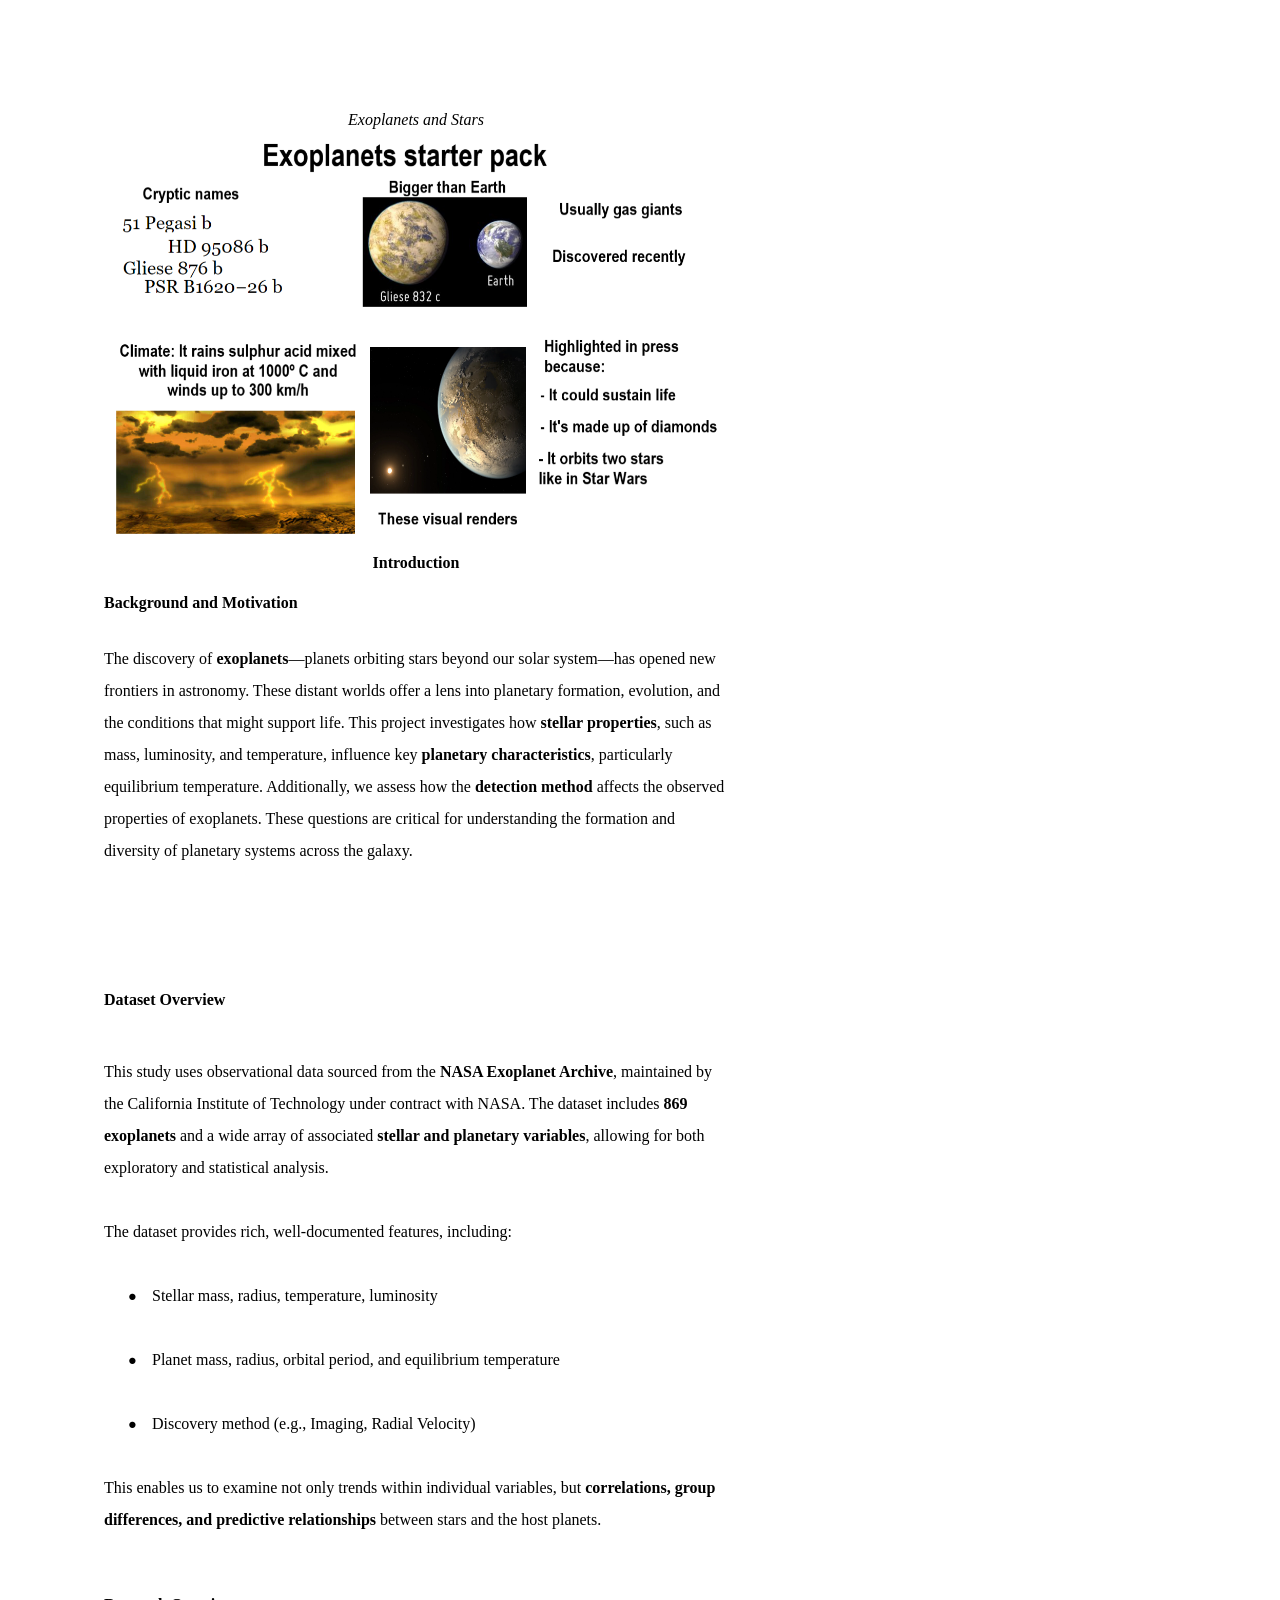
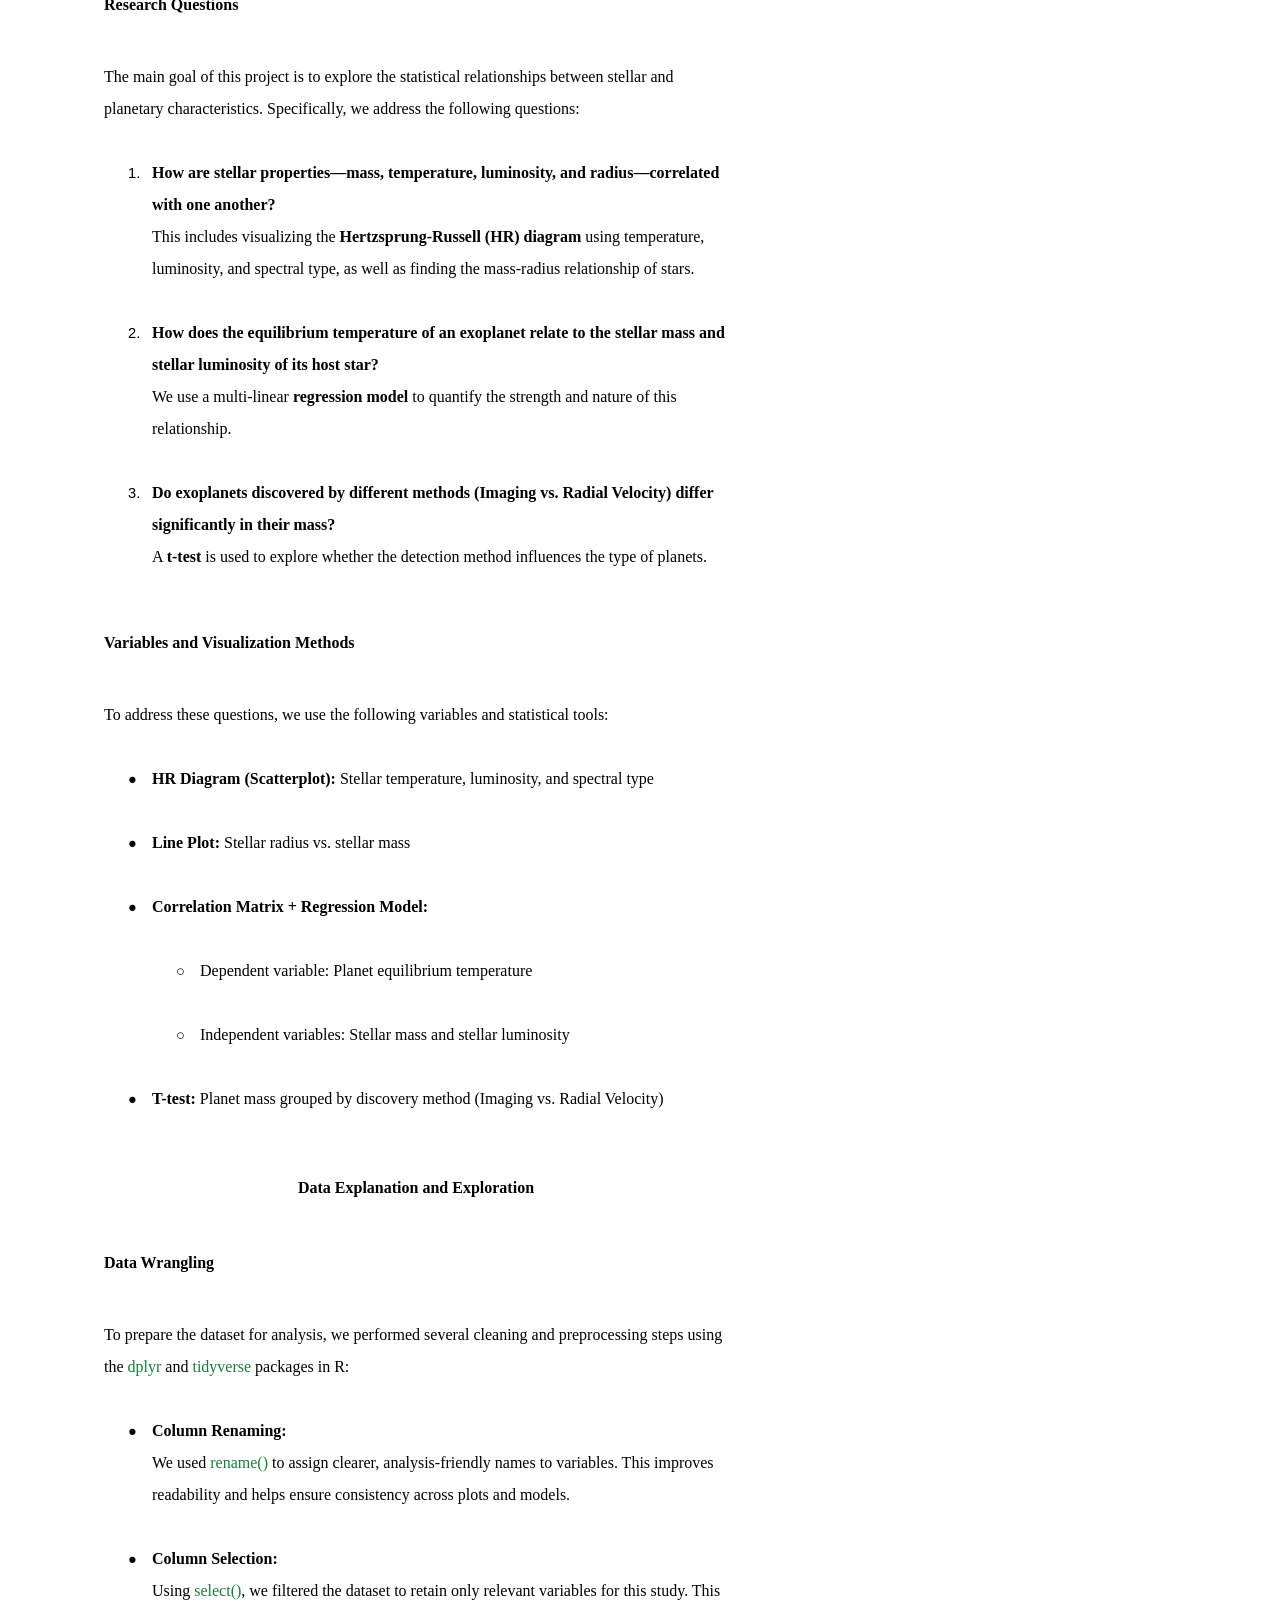
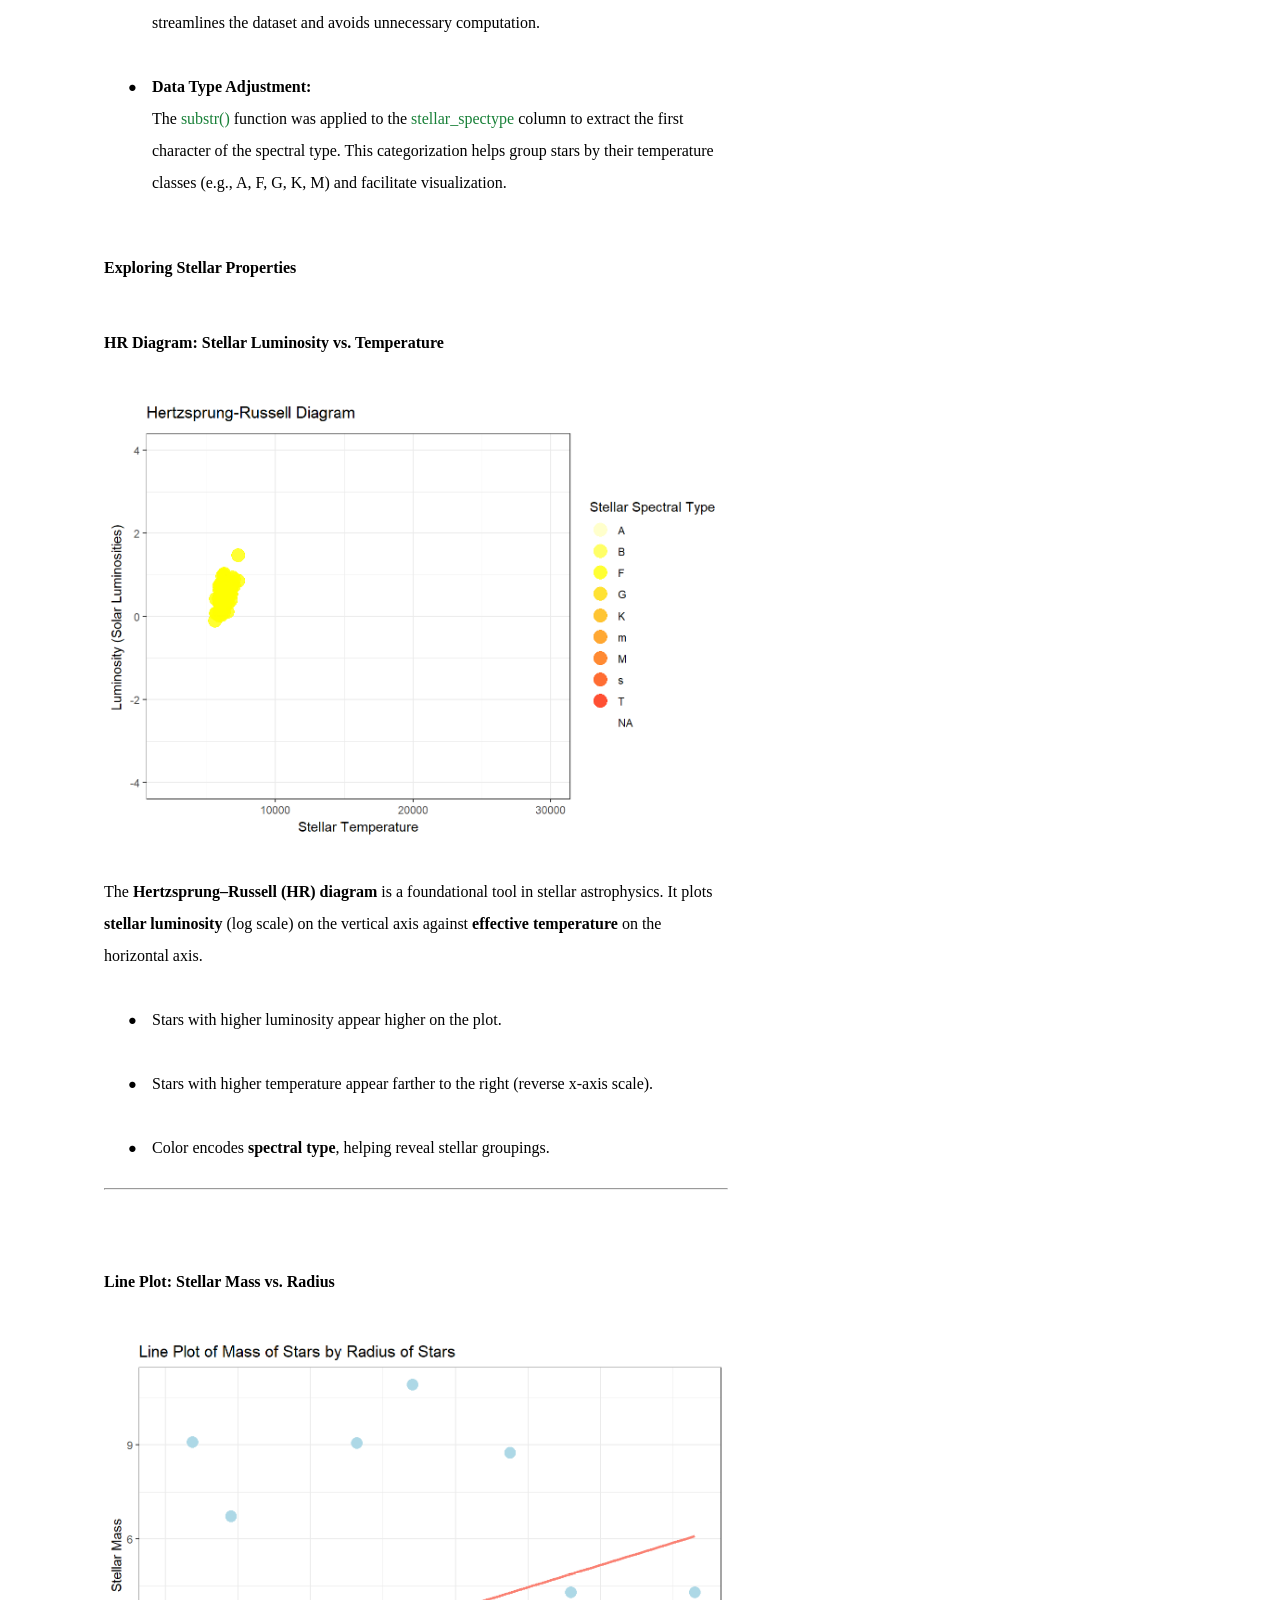
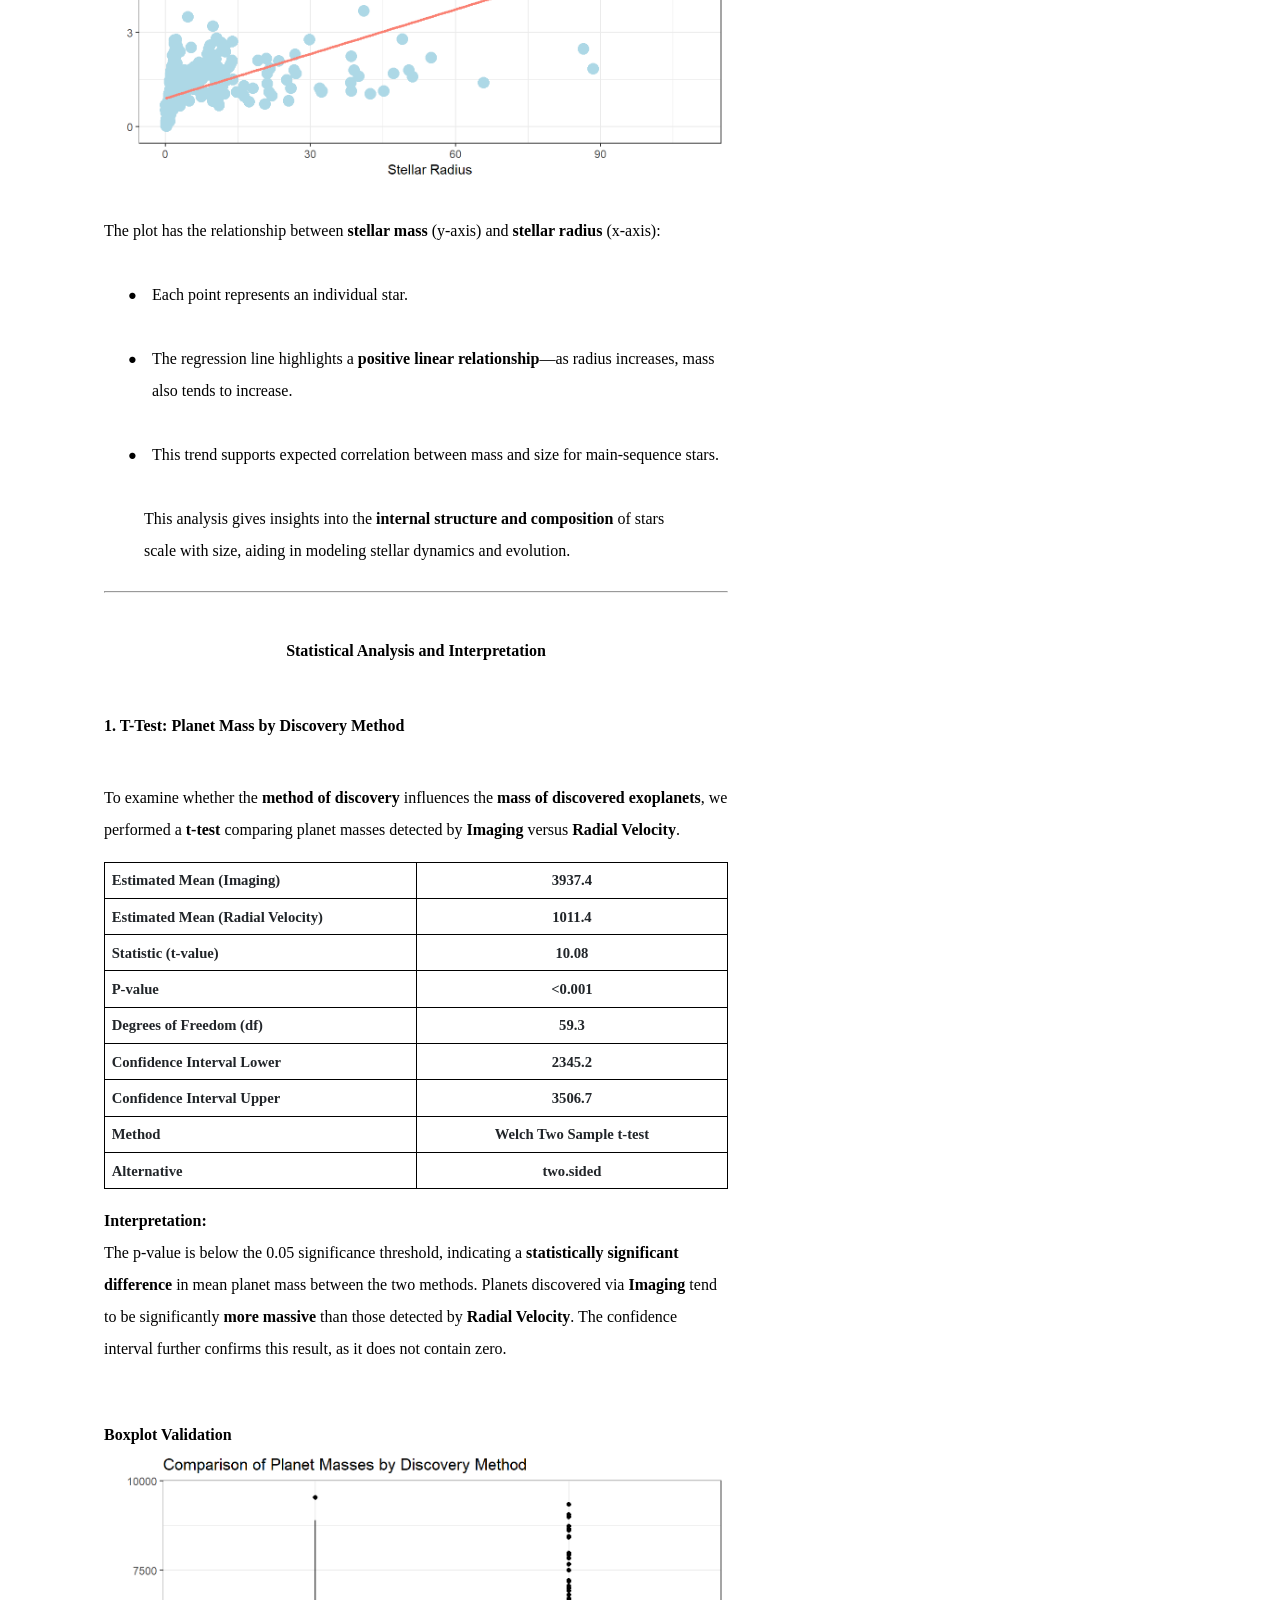
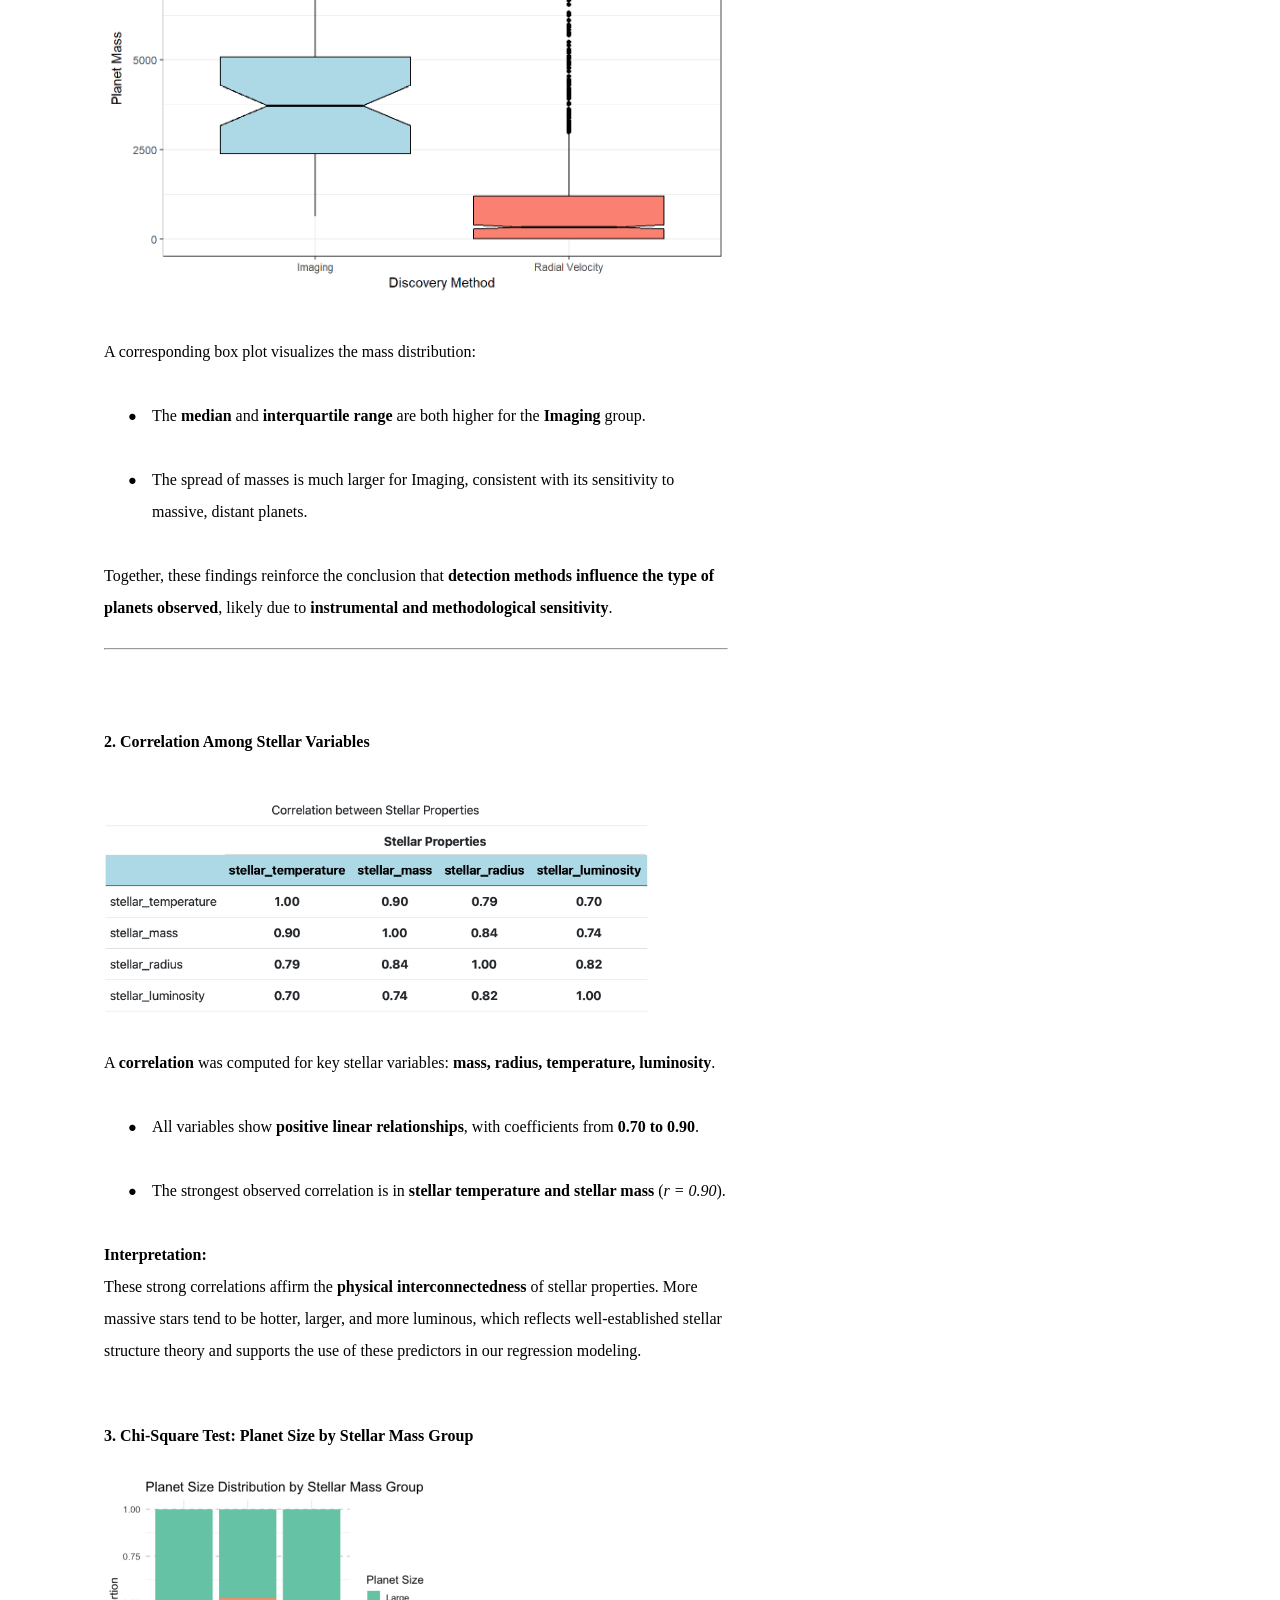
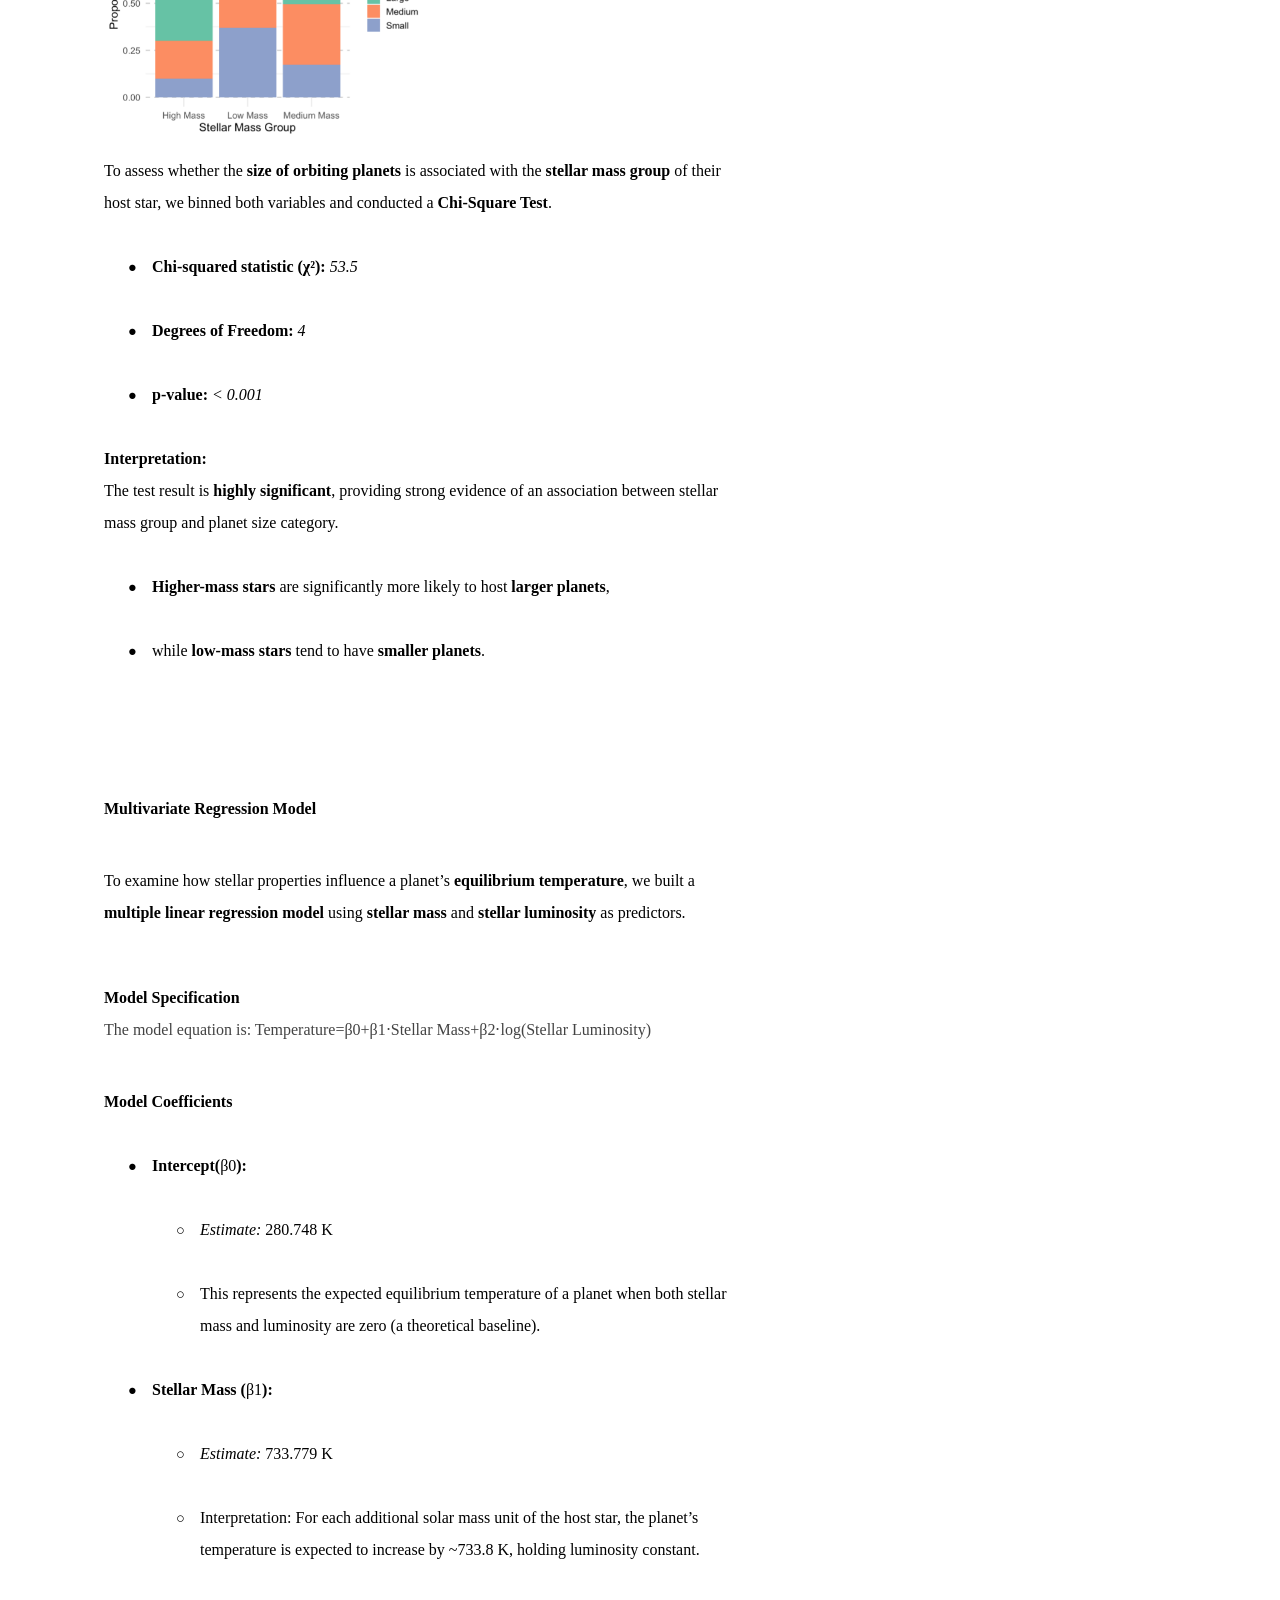
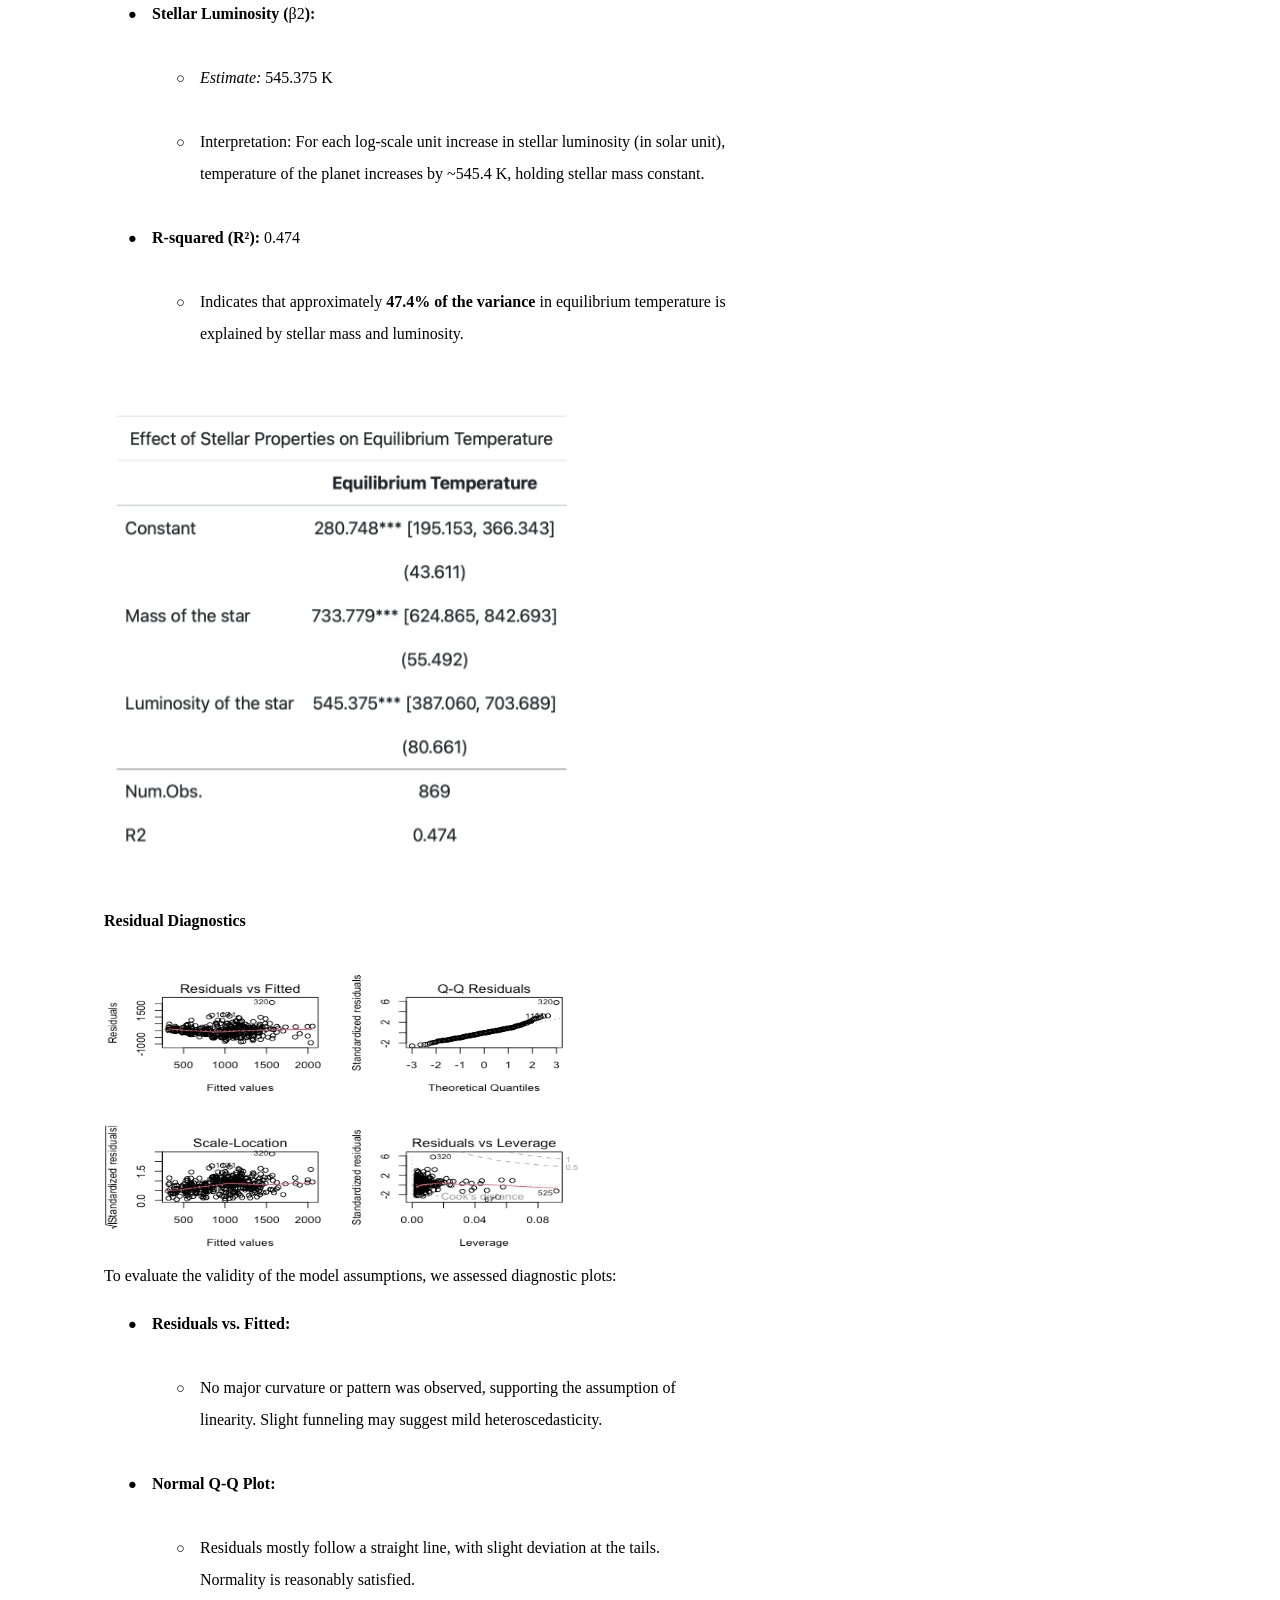
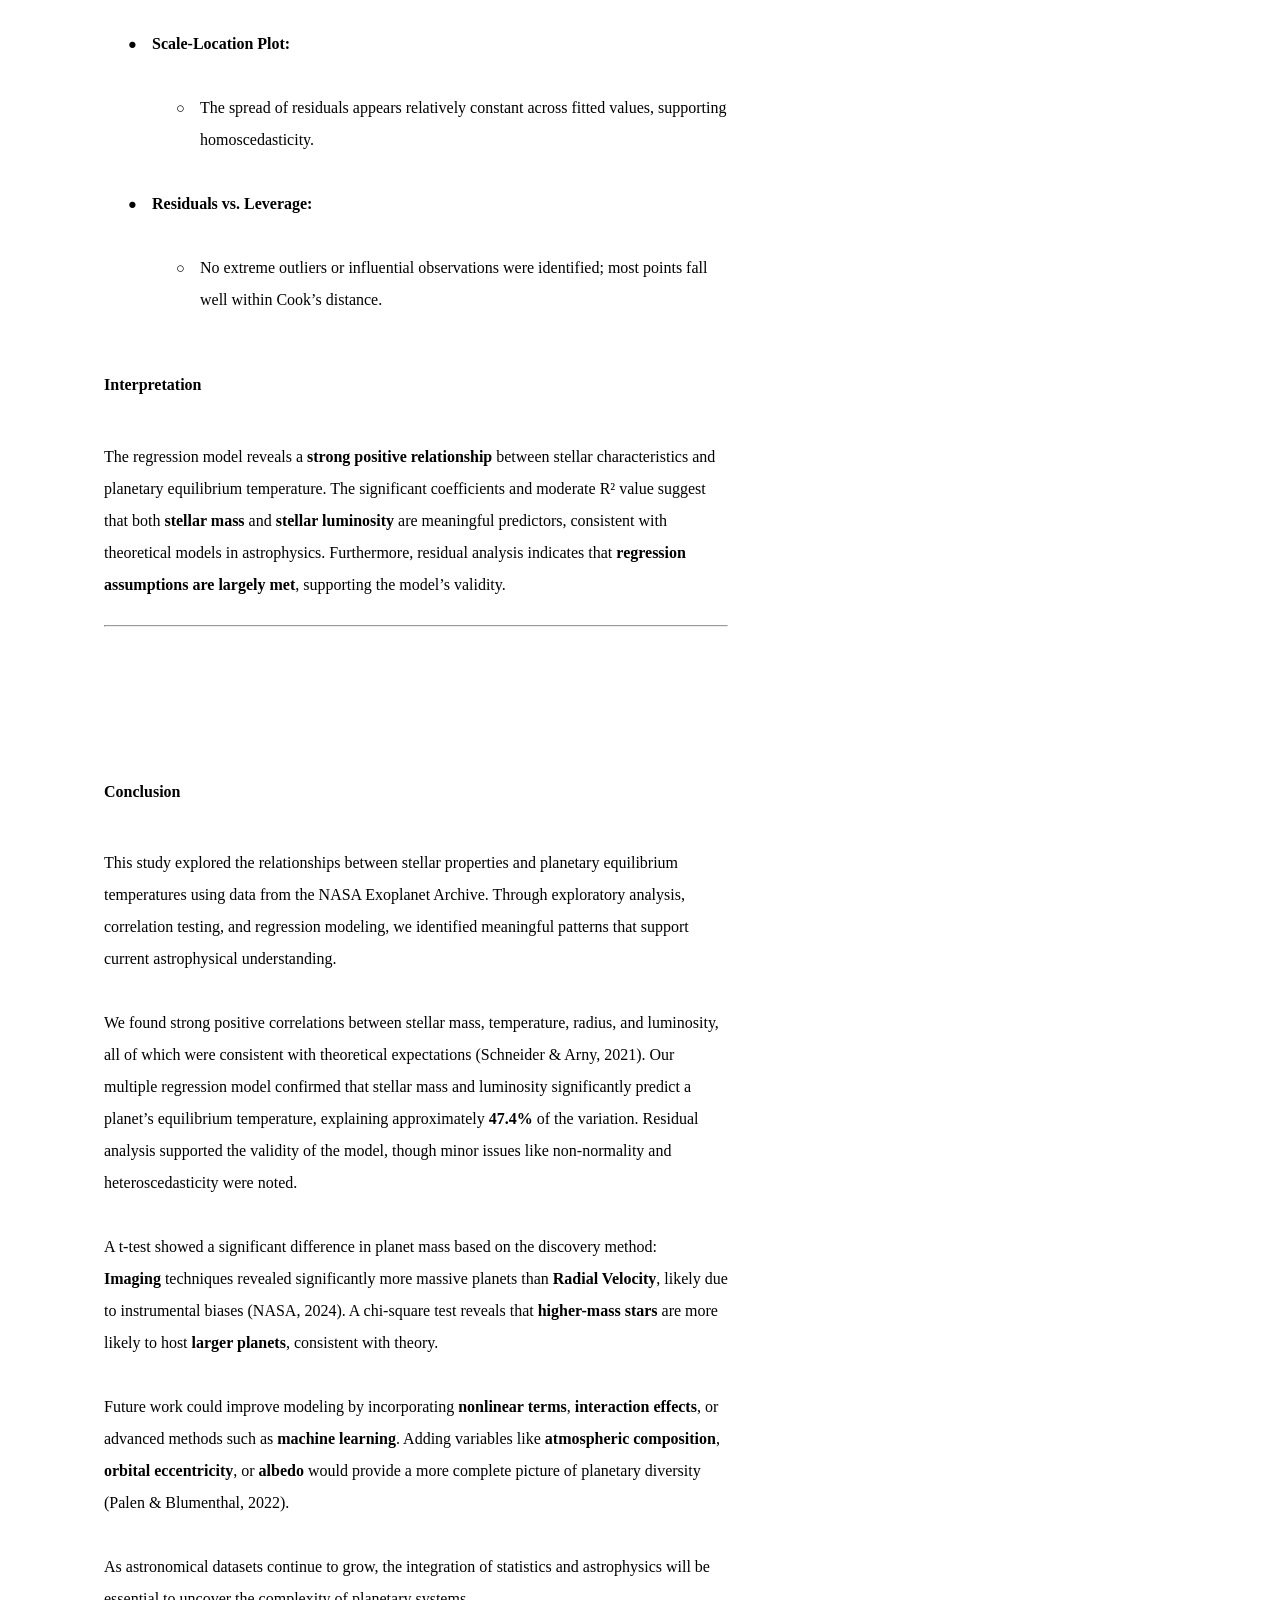
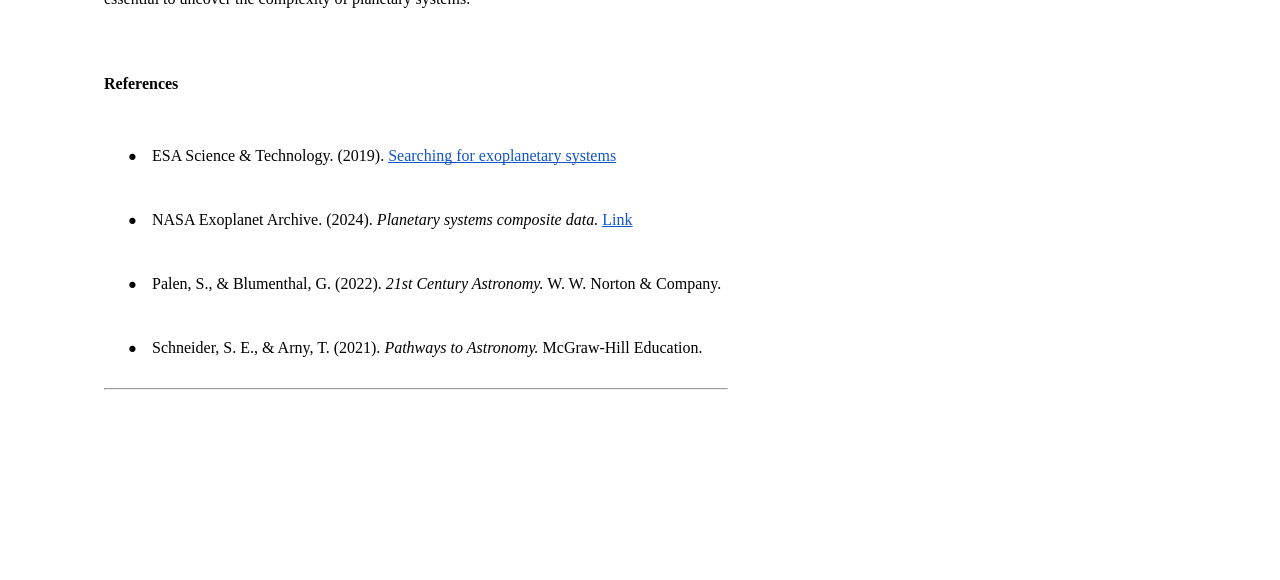
==== index.html @ 9252f01c "Prepare GitHub Pages site" ====
<html><head><meta content="text/html; charset=UTF-8" http-equiv="content-type"><meta name="viewport" content="width=device-width, initial-scale=1"><meta name="description" content="Exoplanets and Stars data analysis report using NASA Exoplanet Archive data."><title>Exoplanets and Stars | Stellar Analysis Report</title><link rel="icon" href="favicon.svg" type="image/svg+xml"><style type="text/css">.lst-kix_5inqpuddq7ch-8>li:before{content:"\0025a0   "}.lst-kix_5inqpuddq7ch-6>li:before{content:"\0025cf   "}.lst-kix_5inqpuddq7ch-7>li:before{content:"\0025cb   "}.lst-kix_5inqpuddq7ch-5>li:before{content:"\0025a0   "}.lst-kix_5inqpuddq7ch-2>li:before{content:"\0025a0   "}.lst-kix_5inqpuddq7ch-3>li:before{content:"\0025cf   "}.lst-kix_6e0lherkueqp-7>li{counter-increment:lst-ctn-kix_6e0lherkueqp-7}.lst-kix_5inqpuddq7ch-4>li:before{content:"\0025cb   "}.lst-kix_kcty7jygr613-2>li:before{content:"\0025a0   "}ul.lst-kix_f2o3r5djkszs-0{list-style-type:none}.lst-kix_f2o3r5djkszs-0>li:before{content:"\0025cf   "}ul.lst-kix_f2o3r5djkszs-2{list-style-type:none}ul.lst-kix_f2o3r5djkszs-1{list-style-type:none}.lst-kix_kcty7jygr613-0>li:before{content:"\0025cf   "}.lst-kix_kcty7jygr613-4>li:before{content:"\0025cb   "}ul.lst-kix_f2o3r5djkszs-4{list-style-type:none}.lst-kix_f2o3r5djkszs-1>li:before{content:"\0025cb   "}ul.lst-kix_f2o3r5djkszs-3{list-style-type:none}.lst-kix_kcty7jygr613-1>li:before{content:"\0025cb   "}.lst-kix_kcty7jygr613-5>li:before{content:"\0025a0   "}ol.lst-kix_6e0lherkueqp-4.start{counter-reset:lst-ctn-kix_6e0lherkueqp-4 0}ul.lst-kix_f2o3r5djkszs-6{list-style-type:none}ul.lst-kix_f2o3r5djkszs-5{list-style-type:none}.lst-kix_i0yt6c638ebo-0>li:before{content:"\0025cf   "}.lst-kix_f2o3r5djkszs-6>li:before{content:"\0025cf   "}.lst-kix_kcty7jygr613-3>li:before{content:"\0025cf   "}.lst-kix_6e0lherkueqp-5>li{counter-increment:lst-ctn-kix_6e0lherkueqp-5}.lst-kix_f2o3r5djkszs-5>li:before{content:"\0025a0   "}.lst-kix_tb525vw4s6r9-4>li{counter-increment:lst-ctn-kix_tb525vw4s6r9-4}.lst-kix_9s512hp8qejy-0>li:before{content:"\0025cf   "}.lst-kix_f2o3r5djkszs-3>li:before{content:"\0025cf   "}.lst-kix_f2o3r5djkszs-4>li:before{content:"\0025cb   "}ol.lst-kix_tb525vw4s6r9-4.start{counter-reset:lst-ctn-kix_tb525vw4s6r9-4 0}.lst-kix_f2o3r5djkszs-2>li:before{content:"\0025a0   "}ul.lst-kix_9s512hp8qejy-0{list-style-type:none}ul.lst-kix_9s512hp8qejy-1{list-style-type:none}.lst-kix_f2o3r5djkszs-7>li:before{content:"\0025cb   "}.lst-kix_f2o3r5djkszs-8>li:before{content:"\0025a0   "}.lst-kix_q5nul6kgt9gl-6>li:before{content:"\0025cf   "}.lst-kix_q5nul6kgt9gl-7>li:before{content:"\0025cb   "}ul.lst-kix_9s512hp8qejy-8{list-style-type:none}ul.lst-kix_9s512hp8qejy-6{list-style-type:none}ul.lst-kix_9s512hp8qejy-7{list-style-type:none}.lst-kix_q5nul6kgt9gl-8>li:before{content:"\0025a0   "}ul.lst-kix_9s512hp8qejy-4{list-style-type:none}ul.lst-kix_9s512hp8qejy-5{list-style-type:none}ul.lst-kix_9s512hp8qejy-2{list-style-type:none}ul.lst-kix_9s512hp8qejy-3{list-style-type:none}.lst-kix_6e0lherkueqp-0>li{counter-increment:lst-ctn-kix_6e0lherkueqp-0}ul.lst-kix_7fa2x1a20r89-3{list-style-type:none}.lst-kix_6e0lherkueqp-3>li{counter-increment:lst-ctn-kix_6e0lherkueqp-3}ul.lst-kix_7fa2x1a20r89-2{list-style-type:none}ul.lst-kix_7fa2x1a20r89-1{list-style-type:none}ul.lst-kix_7fa2x1a20r89-0{list-style-type:none}.lst-kix_5inqpuddq7ch-1>li:before{content:"\0025cb   "}ul.lst-kix_tj4qc3a7j2a9-8{list-style-type:none}.lst-kix_tb525vw4s6r9-2>li{counter-increment:lst-ctn-kix_tb525vw4s6r9-2}.lst-kix_5inqpuddq7ch-0>li:before{content:"\0025cf   "}.lst-kix_q5nul6kgt9gl-5>li:before{content:"\0025a0   "}.lst-kix_q5nul6kgt9gl-4>li:before{content:"\0025cb   "}.lst-kix_tb525vw4s6r9-8>li{counter-increment:lst-ctn-kix_tb525vw4s6r9-8}.lst-kix_q5nul6kgt9gl-3>li:before{content:"\0025cf   "}.lst-kix_q5nul6kgt9gl-0>li:before{content:"\0025cf   "}.lst-kix_q5nul6kgt9gl-2>li:before{content:"\0025a0   "}ul.lst-kix_7fa2x1a20r89-8{list-style-type:none}ul.lst-kix_7fa2x1a20r89-7{list-style-type:none}ul.lst-kix_7fa2x1a20r89-6{list-style-type:none}ul.lst-kix_7fa2x1a20r89-5{list-style-type:none}.lst-kix_q5nul6kgt9gl-1>li:before{content:"\0025cb   "}ul.lst-kix_7fa2x1a20r89-4{list-style-type:none}ul.lst-kix_5inqpuddq7ch-0{list-style-type:none}ul.lst-kix_5inqpuddq7ch-1{list-style-type:none}.lst-kix_jq0zafrosgjt-2>li:before{content:"\0025a0   "}.lst-kix_nagw2j2jpj2l-4>li:before{content:"\0025cb   "}ol.lst-kix_6e0lherkueqp-8.start{counter-reset:lst-ctn-kix_6e0lherkueqp-8 0}ul.lst-kix_5inqpuddq7ch-8{list-style-type:none}ol.lst-kix_6e0lherkueqp-3{list-style-type:none}ol.lst-kix_6e0lherkueqp-4{list-style-type:none}.lst-kix_jq0zafrosgjt-6>li:before{content:"\0025cf   "}ul.lst-kix_5inqpuddq7ch-6{list-style-type:none}ol.lst-kix_6e0lherkueqp-5{list-style-type:none}ul.lst-kix_5inqpuddq7ch-7{list-style-type:none}ol.lst-kix_6e0lherkueqp-6{list-style-type:none}ul.lst-kix_5inqpuddq7ch-4{list-style-type:none}ul.lst-kix_5inqpuddq7ch-5{list-style-type:none}ol.lst-kix_6e0lherkueqp-0{list-style-type:none}.lst-kix_jq0zafrosgjt-4>li:before{content:"\0025cb   "}.lst-kix_nagw2j2jpj2l-2>li:before{content:"\0025a0   "}ol.lst-kix_tb525vw4s6r9-6.start{counter-reset:lst-ctn-kix_tb525vw4s6r9-6 0}ul.lst-kix_5inqpuddq7ch-2{list-style-type:none}ol.lst-kix_6e0lherkueqp-1{list-style-type:none}ul.lst-kix_5inqpuddq7ch-3{list-style-type:none}ol.lst-kix_6e0lherkueqp-2{list-style-type:none}ul.lst-kix_tj4qc3a7j2a9-1{list-style-type:none}ul.lst-kix_tj4qc3a7j2a9-0{list-style-type:none}ul.lst-kix_tj4qc3a7j2a9-3{list-style-type:none}ul.lst-kix_tj4qc3a7j2a9-2{list-style-type:none}ul.lst-kix_tj4qc3a7j2a9-5{list-style-type:none}ol.lst-kix_6e0lherkueqp-7{list-style-type:none}ul.lst-kix_tj4qc3a7j2a9-4{list-style-type:none}ol.lst-kix_6e0lherkueqp-8{list-style-type:none}ul.lst-kix_tj4qc3a7j2a9-7{list-style-type:none}.lst-kix_6e0lherkueqp-1>li{counter-increment:lst-ctn-kix_6e0lherkueqp-1}ul.lst-kix_tj4qc3a7j2a9-6{list-style-type:none}.lst-kix_nagw2j2jpj2l-0>li:before{content:"\0025cf   "}ol.lst-kix_tb525vw4s6r9-3.start{counter-reset:lst-ctn-kix_tb525vw4s6r9-3 0}.lst-kix_jq0zafrosgjt-8>li:before{content:"\0025a0   "}ul.lst-kix_sha8xnapibh5-1{list-style-type:none}ul.lst-kix_sha8xnapibh5-0{list-style-type:none}ul.lst-kix_sha8xnapibh5-7{list-style-type:none}ul.lst-kix_sha8xnapibh5-6{list-style-type:none}.lst-kix_tb525vw4s6r9-7>li{counter-increment:lst-ctn-kix_tb525vw4s6r9-7}ul.lst-kix_sha8xnapibh5-8{list-style-type:none}ul.lst-kix_sha8xnapibh5-3{list-style-type:none}ul.lst-kix_sha8xnapibh5-2{list-style-type:none}ul.lst-kix_sha8xnapibh5-5{list-style-type:none}ul.lst-kix_sha8xnapibh5-4{list-style-type:none}.lst-kix_f6h03i1obtzy-2>li:before{content:"\0025a0   "}.lst-kix_6e0lherkueqp-2>li{counter-increment:lst-ctn-kix_6e0lherkueqp-2}.lst-kix_f6h03i1obtzy-0>li:before{content:"\0025cf   "}.lst-kix_sha8xnapibh5-0>li:before{content:"\0025cf   "}.lst-kix_sha8xnapibh5-4>li:before{content:"\0025cb   "}.lst-kix_900tapf2ualt-7>li:before{content:"\0025cb   "}.lst-kix_9s512hp8qejy-4>li:before{content:"\0025cb   "}.lst-kix_tb525vw4s6r9-6>li{counter-increment:lst-ctn-kix_tb525vw4s6r9-6}.lst-kix_f6h03i1obtzy-8>li:before{content:"\0025a0   "}.lst-kix_900tapf2ualt-5>li:before{content:"\0025a0   "}.lst-kix_tb525vw4s6r9-0>li{counter-increment:lst-ctn-kix_tb525vw4s6r9-0}.lst-kix_yxwfy9bsfwfn-6>li:before{content:"\0025cf   "}.lst-kix_i0yt6c638ebo-8>li:before{content:"\0025a0   "}.lst-kix_900tapf2ualt-3>li:before{content:"\0025cf   "}.lst-kix_yxwfy9bsfwfn-4>li:before{content:"\0025cb   "}.lst-kix_i0yt6c638ebo-6>li:before{content:"\0025cf   "}.lst-kix_sha8xnapibh5-2>li:before{content:"\0025a0   "}.lst-kix_9s512hp8qejy-2>li:before{content:"\0025a0   "}.lst-kix_i0yt6c638ebo-4>li:before{content:"\0025cb   "}.lst-kix_f6h03i1obtzy-4>li:before{content:"\0025cb   "}.lst-kix_900tapf2ualt-1>li:before{content:"\0025cb   "}.lst-kix_7fa2x1a20r89-1>li:before{content:"\0025cb   "}.lst-kix_f6h03i1obtzy-6>li:before{content:"\0025cf   "}ul.lst-kix_f2o3r5djkszs-8{list-style-type:none}.lst-kix_sha8xnapibh5-8>li:before{content:"\0025a0   "}.lst-kix_9s512hp8qejy-8>li:before{content:"\0025a0   "}ul.lst-kix_f2o3r5djkszs-7{list-style-type:none}.lst-kix_yxwfy9bsfwfn-8>li:before{content:"\0025a0   "}.lst-kix_i0yt6c638ebo-2>li:before{content:"\0025a0   "}.lst-kix_sha8xnapibh5-6>li:before{content:"\0025cf   "}.lst-kix_9s512hp8qejy-6>li:before{content:"\0025cf   "}.lst-kix_kcty7jygr613-7>li:before{content:"\0025cb   "}ol.lst-kix_tb525vw4s6r9-5.start{counter-reset:lst-ctn-kix_tb525vw4s6r9-5 0}.lst-kix_6e0lherkueqp-1>li:before{content:"" counter(lst-ctn-kix_6e0lherkueqp-1,lower-latin) ". "}.lst-kix_6e0lherkueqp-3>li:before{content:"" counter(lst-ctn-kix_6e0lherkueqp-3,decimal) ". "}.lst-kix_tb525vw4s6r9-8>li:before{content:"" counter(lst-ctn-kix_tb525vw4s6r9-8,lower-roman) ". "}.lst-kix_7fa2x1a20r89-3>li:before{content:"\0025cf   "}.lst-kix_6e0lherkueqp-7>li:before{content:"" counter(lst-ctn-kix_6e0lherkueqp-7,lower-latin) ". "}.lst-kix_yxwfy9bsfwfn-2>li:before{content:"\0025a0   "}.lst-kix_6e0lherkueqp-5>li:before{content:"" counter(lst-ctn-kix_6e0lherkueqp-5,lower-roman) ". "}.lst-kix_7fa2x1a20r89-5>li:before{content:"\0025a0   "}.lst-kix_yxwfy9bsfwfn-0>li:before{content:"\0025cf   "}.lst-kix_jq0zafrosgjt-0>li:before{content:"\0025cf   "}.lst-kix_7fa2x1a20r89-7>li:before{content:"\0025cb   "}.lst-kix_tnyqhs5z62ct-0>li:before{content:"\0025cf   "}.lst-kix_tb525vw4s6r9-3>li{counter-increment:lst-ctn-kix_tb525vw4s6r9-3}.lst-kix_tnyqhs5z62ct-1>li:before{content:"\0025cb   "}.lst-kix_tnyqhs5z62ct-2>li:before{content:"\0025a0   "}ul.lst-kix_i0yt6c638ebo-0{list-style-type:none}ul.lst-kix_i0yt6c638ebo-1{list-style-type:none}ul.lst-kix_i0yt6c638ebo-2{list-style-type:none}.lst-kix_tnyqhs5z62ct-4>li:before{content:"\0025cb   "}.lst-kix_tb525vw4s6r9-0>li:before{content:"" counter(lst-ctn-kix_tb525vw4s6r9-0,decimal) ". "}ul.lst-kix_i0yt6c638ebo-3{list-style-type:none}ul.lst-kix_i0yt6c638ebo-4{list-style-type:none}.lst-kix_tnyqhs5z62ct-3>li:before{content:"\0025cf   "}.lst-kix_tnyqhs5z62ct-5>li:before{content:"\0025a0   "}ul.lst-kix_q5nul6kgt9gl-1{list-style-type:none}.lst-kix_tb525vw4s6r9-1>li:before{content:"" counter(lst-ctn-kix_tb525vw4s6r9-1,lower-latin) ". "}ul.lst-kix_i0yt6c638ebo-5{list-style-type:none}ul.lst-kix_q5nul6kgt9gl-0{list-style-type:none}ol.lst-kix_6e0lherkueqp-1.start{counter-reset:lst-ctn-kix_6e0lherkueqp-1 0}ul.lst-kix_i0yt6c638ebo-6{list-style-type:none}ul.lst-kix_q5nul6kgt9gl-3{list-style-type:none}ul.lst-kix_i0yt6c638ebo-7{list-style-type:none}ul.lst-kix_q5nul6kgt9gl-2{list-style-type:none}ul.lst-kix_i0yt6c638ebo-8{list-style-type:none}ul.lst-kix_q5nul6kgt9gl-5{list-style-type:none}ul.lst-kix_q5nul6kgt9gl-4{list-style-type:none}.lst-kix_tnyqhs5z62ct-8>li:before{content:"\0025a0   "}.lst-kix_tb525vw4s6r9-4>li:before{content:"" counter(lst-ctn-kix_tb525vw4s6r9-4,lower-latin) ". "}.lst-kix_tnyqhs5z62ct-7>li:before{content:"\0025cb   "}.lst-kix_tb525vw4s6r9-3>li:before{content:"" counter(lst-ctn-kix_tb525vw4s6r9-3,decimal) ". "}.lst-kix_tb525vw4s6r9-5>li:before{content:"" counter(lst-ctn-kix_tb525vw4s6r9-5,lower-roman) ". "}.lst-kix_tnyqhs5z62ct-6>li:before{content:"\0025cf   "}.lst-kix_tb525vw4s6r9-2>li:before{content:"" counter(lst-ctn-kix_tb525vw4s6r9-2,lower-roman) ". "}.lst-kix_tb525vw4s6r9-6>li:before{content:"" counter(lst-ctn-kix_tb525vw4s6r9-6,decimal) ". "}ul.lst-kix_q5nul6kgt9gl-7{list-style-type:none}ul.lst-kix_q5nul6kgt9gl-6{list-style-type:none}.lst-kix_6e0lherkueqp-8>li{counter-increment:lst-ctn-kix_6e0lherkueqp-8}ul.lst-kix_q5nul6kgt9gl-8{list-style-type:none}ol.lst-kix_tb525vw4s6r9-7.start{counter-reset:lst-ctn-kix_tb525vw4s6r9-7 0}.lst-kix_tj4qc3a7j2a9-0>li:before{content:"\0025cf   "}.lst-kix_tb525vw4s6r9-1>li{counter-increment:lst-ctn-kix_tb525vw4s6r9-1}ol.lst-kix_tb525vw4s6r9-6{list-style-type:none}ol.lst-kix_tb525vw4s6r9-7{list-style-type:none}ol.lst-kix_tb525vw4s6r9-4{list-style-type:none}.lst-kix_tj4qc3a7j2a9-5>li:before{content:"\0025a0   "}ol.lst-kix_tb525vw4s6r9-5{list-style-type:none}.lst-kix_tj4qc3a7j2a9-7>li:before{content:"\0025cb   "}.lst-kix_tj4qc3a7j2a9-8>li:before{content:"\0025a0   "}ol.lst-kix_tb525vw4s6r9-8{list-style-type:none}.lst-kix_tj4qc3a7j2a9-4>li:before{content:"\0025cb   "}ol.lst-kix_tb525vw4s6r9-1.start{counter-reset:lst-ctn-kix_tb525vw4s6r9-1 0}.lst-kix_tj4qc3a7j2a9-1>li:before{content:"\0025cb   "}.lst-kix_tj4qc3a7j2a9-3>li:before{content:"\0025cf   "}.lst-kix_tj4qc3a7j2a9-2>li:before{content:"\0025a0   "}ul.lst-kix_7mbpy446xjjz-5{list-style-type:none}ul.lst-kix_7mbpy446xjjz-4{list-style-type:none}ul.lst-kix_7mbpy446xjjz-3{list-style-type:none}ul.lst-kix_7mbpy446xjjz-2{list-style-type:none}.lst-kix_7mbpy446xjjz-8>li:before{content:"\0025a0   "}ul.lst-kix_7mbpy446xjjz-1{list-style-type:none}ul.lst-kix_7mbpy446xjjz-0{list-style-type:none}.lst-kix_7mbpy446xjjz-6>li:before{content:"\0025cf   "}ol.lst-kix_tb525vw4s6r9-2{list-style-type:none}ol.lst-kix_tb525vw4s6r9-3{list-style-type:none}ul.lst-kix_7mbpy446xjjz-8{list-style-type:none}ol.lst-kix_6e0lherkueqp-7.start{counter-reset:lst-ctn-kix_6e0lherkueqp-7 0}ol.lst-kix_tb525vw4s6r9-0{list-style-type:none}ul.lst-kix_7mbpy446xjjz-7{list-style-type:none}.lst-kix_tj4qc3a7j2a9-6>li:before{content:"\0025cf   "}ol.lst-kix_tb525vw4s6r9-1{list-style-type:none}ol.lst-kix_tb525vw4s6r9-8.start{counter-reset:lst-ctn-kix_tb525vw4s6r9-8 0}ul.lst-kix_7mbpy446xjjz-6{list-style-type:none}.lst-kix_7mbpy446xjjz-7>li:before{content:"\0025cb   "}.lst-kix_7mbpy446xjjz-0>li:before{content:"\0025cf   "}.lst-kix_7mbpy446xjjz-2>li:before{content:"\0025a0   "}.lst-kix_6e0lherkueqp-6>li{counter-increment:lst-ctn-kix_6e0lherkueqp-6}.lst-kix_7mbpy446xjjz-1>li:before{content:"\0025cb   "}.lst-kix_7mbpy446xjjz-5>li:before{content:"\0025a0   "}.lst-kix_7mbpy446xjjz-4>li:before{content:"\0025cb   "}.lst-kix_tb525vw4s6r9-5>li{counter-increment:lst-ctn-kix_tb525vw4s6r9-5}.lst-kix_7mbpy446xjjz-3>li:before{content:"\0025cf   "}ol.lst-kix_tb525vw4s6r9-2.start{counter-reset:lst-ctn-kix_tb525vw4s6r9-2 0}ol.lst-kix_6e0lherkueqp-0.start{counter-reset:lst-ctn-kix_6e0lherkueqp-0 0}ol.lst-kix_6e0lherkueqp-6.start{counter-reset:lst-ctn-kix_6e0lherkueqp-6 0}ul.lst-kix_f6h03i1obtzy-1{list-style-type:none}.lst-kix_nagw2j2jpj2l-8>li:before{content:"\0025a0   "}ul.lst-kix_f6h03i1obtzy-0{list-style-type:none}ul.lst-kix_f6h03i1obtzy-3{list-style-type:none}ul.lst-kix_f6h03i1obtzy-2{list-style-type:none}.lst-kix_nagw2j2jpj2l-6>li:before{content:"\0025cf   "}.lst-kix_nagw2j2jpj2l-7>li:before{content:"\0025cb   "}.lst-kix_jq0zafrosgjt-3>li:before{content:"\0025cf   "}.lst-kix_nagw2j2jpj2l-5>li:before{content:"\0025a0   "}ul.lst-kix_f6h03i1obtzy-8{list-style-type:none}ul.lst-kix_900tapf2ualt-0{list-style-type:none}ul.lst-kix_900tapf2ualt-1{list-style-type:none}ul.lst-kix_900tapf2ualt-2{list-style-type:none}ul.lst-kix_f6h03i1obtzy-5{list-style-type:none}ul.lst-kix_900tapf2ualt-3{list-style-type:none}ul.lst-kix_f6h03i1obtzy-4{list-style-type:none}ul.lst-kix_900tapf2ualt-4{list-style-type:none}ul.lst-kix_f6h03i1obtzy-7{list-style-type:none}ul.lst-kix_900tapf2ualt-5{list-style-type:none}ul.lst-kix_f6h03i1obtzy-6{list-style-type:none}ul.lst-kix_900tapf2ualt-6{list-style-type:none}.lst-kix_nagw2j2jpj2l-1>li:before{content:"\0025cb   "}ol.lst-kix_6e0lherkueqp-5.start{counter-reset:lst-ctn-kix_6e0lherkueqp-5 0}.lst-kix_jq0zafrosgjt-5>li:before{content:"\0025a0   "}.lst-kix_nagw2j2jpj2l-3>li:before{content:"\0025cf   "}ul.lst-kix_900tapf2ualt-7{list-style-type:none}.lst-kix_jq0zafrosgjt-7>li:before{content:"\0025cb   "}ul.lst-kix_900tapf2ualt-8{list-style-type:none}ul.lst-kix_tnyqhs5z62ct-7{list-style-type:none}ul.lst-kix_tnyqhs5z62ct-6{list-style-type:none}ul.lst-kix_nagw2j2jpj2l-1{list-style-type:none}ul.lst-kix_tnyqhs5z62ct-8{list-style-type:none}ul.lst-kix_nagw2j2jpj2l-0{list-style-type:none}ul.lst-kix_tnyqhs5z62ct-3{list-style-type:none}ol.lst-kix_6e0lherkueqp-2.start{counter-reset:lst-ctn-kix_6e0lherkueqp-2 0}ul.lst-kix_tnyqhs5z62ct-2{list-style-type:none}ol.lst-kix_tb525vw4s6r9-0.start{counter-reset:lst-ctn-kix_tb525vw4s6r9-0 0}ul.lst-kix_tnyqhs5z62ct-5{list-style-type:none}ul.lst-kix_tnyqhs5z62ct-4{list-style-type:none}ul.lst-kix_nagw2j2jpj2l-7{list-style-type:none}ul.lst-kix_nagw2j2jpj2l-6{list-style-type:none}ul.lst-kix_nagw2j2jpj2l-8{list-style-type:none}ul.lst-kix_nagw2j2jpj2l-3{list-style-type:none}ul.lst-kix_nagw2j2jpj2l-2{list-style-type:none}ul.lst-kix_nagw2j2jpj2l-5{list-style-type:none}ul.lst-kix_nagw2j2jpj2l-4{list-style-type:none}.lst-kix_f6h03i1obtzy-1>li:before{content:"\0025cb   "}ul.lst-kix_tnyqhs5z62ct-1{list-style-type:none}ul.lst-kix_tnyqhs5z62ct-0{list-style-type:none}.lst-kix_9s512hp8qejy-5>li:before{content:"\0025a0   "}ol.lst-kix_6e0lherkueqp-3.start{counter-reset:lst-ctn-kix_6e0lherkueqp-3 0}.lst-kix_sha8xnapibh5-3>li:before{content:"\0025cf   "}.lst-kix_sha8xnapibh5-5>li:before{content:"\0025a0   "}.lst-kix_yxwfy9bsfwfn-7>li:before{content:"\0025cb   "}.lst-kix_900tapf2ualt-4>li:before{content:"\0025cb   "}.lst-kix_900tapf2ualt-8>li:before{content:"\0025a0   "}ul.lst-kix_yxwfy9bsfwfn-0{list-style-type:none}ul.lst-kix_yxwfy9bsfwfn-1{list-style-type:none}.lst-kix_9s512hp8qejy-1>li:before{content:"\0025cb   "}ul.lst-kix_yxwfy9bsfwfn-2{list-style-type:none}ul.lst-kix_yxwfy9bsfwfn-3{list-style-type:none}.lst-kix_sha8xnapibh5-1>li:before{content:"\0025cb   "}ul.lst-kix_yxwfy9bsfwfn-4{list-style-type:none}ul.lst-kix_yxwfy9bsfwfn-5{list-style-type:none}.lst-kix_9s512hp8qejy-3>li:before{content:"\0025cf   "}ul.lst-kix_yxwfy9bsfwfn-6{list-style-type:none}.lst-kix_yxwfy9bsfwfn-5>li:before{content:"\0025a0   "}ul.lst-kix_yxwfy9bsfwfn-7{list-style-type:none}.lst-kix_i0yt6c638ebo-7>li:before{content:"\0025cb   "}.lst-kix_900tapf2ualt-2>li:before{content:"\0025a0   "}ul.lst-kix_yxwfy9bsfwfn-8{list-style-type:none}.lst-kix_f6h03i1obtzy-3>li:before{content:"\0025cf   "}.lst-kix_7fa2x1a20r89-2>li:before{content:"\0025a0   "}.lst-kix_kcty7jygr613-8>li:before{content:"\0025a0   "}.lst-kix_i0yt6c638ebo-1>li:before{content:"\0025cb   "}.lst-kix_i0yt6c638ebo-5>li:before{content:"\0025a0   "}.lst-kix_900tapf2ualt-0>li:before{content:"\0025cf   "}.lst-kix_kcty7jygr613-6>li:before{content:"\0025cf   "}.lst-kix_6e0lherkueqp-4>li{counter-increment:lst-ctn-kix_6e0lherkueqp-4}.lst-kix_f6h03i1obtzy-5>li:before{content:"\0025a0   "}.lst-kix_f6h03i1obtzy-7>li:before{content:"\0025cb   "}.lst-kix_sha8xnapibh5-7>li:before{content:"\0025cb   "}.lst-kix_7fa2x1a20r89-0>li:before{content:"\0025cf   "}.lst-kix_9s512hp8qejy-7>li:before{content:"\0025cb   "}.lst-kix_i0yt6c638ebo-3>li:before{content:"\0025cf   "}.lst-kix_6e0lherkueqp-0>li:before{content:"" counter(lst-ctn-kix_6e0lherkueqp-0,decimal) ". "}.lst-kix_6e0lherkueqp-2>li:before{content:"" counter(lst-ctn-kix_6e0lherkueqp-2,lower-roman) ". "}.lst-kix_6e0lherkueqp-4>li:before{content:"" counter(lst-ctn-kix_6e0lherkueqp-4,lower-latin) ". "}.lst-kix_tb525vw4s6r9-7>li:before{content:"" counter(lst-ctn-kix_tb525vw4s6r9-7,lower-latin) ". "}li.li-bullet-0:before{margin-left:-18pt;white-space:nowrap;display:inline-block;min-width:18pt}ul.lst-kix_jq0zafrosgjt-4{list-style-type:none}ul.lst-kix_jq0zafrosgjt-5{list-style-type:none}.lst-kix_6e0lherkueqp-6>li:before{content:"" counter(lst-ctn-kix_6e0lherkueqp-6,decimal) ". "}.lst-kix_6e0lherkueqp-8>li:before{content:"" counter(lst-ctn-kix_6e0lherkueqp-8,lower-roman) ". "}ul.lst-kix_jq0zafrosgjt-6{list-style-type:none}ul.lst-kix_jq0zafrosgjt-7{list-style-type:none}.lst-kix_7fa2x1a20r89-4>li:before{content:"\0025cb   "}ul.lst-kix_kcty7jygr613-5{list-style-type:none}ul.lst-kix_jq0zafrosgjt-0{list-style-type:none}ul.lst-kix_kcty7jygr613-6{list-style-type:none}ul.lst-kix_jq0zafrosgjt-1{list-style-type:none}ul.lst-kix_kcty7jygr613-7{list-style-type:none}ul.lst-kix_jq0zafrosgjt-2{list-style-type:none}.lst-kix_yxwfy9bsfwfn-3>li:before{content:"\0025cf   "}ul.lst-kix_kcty7jygr613-8{list-style-type:none}ul.lst-kix_jq0zafrosgjt-3{list-style-type:none}ul.lst-kix_kcty7jygr613-1{list-style-type:none}ul.lst-kix_kcty7jygr613-2{list-style-type:none}ul.lst-kix_kcty7jygr613-3{list-style-type:none}ul.lst-kix_kcty7jygr613-4{list-style-type:none}.lst-kix_7fa2x1a20r89-6>li:before{content:"\0025cf   "}.lst-kix_7fa2x1a20r89-8>li:before{content:"\0025a0   "}ul.lst-kix_jq0zafrosgjt-8{list-style-type:none}.lst-kix_jq0zafrosgjt-1>li:before{content:"\0025cb   "}.lst-kix_yxwfy9bsfwfn-1>li:before{content:"\0025cb   "}.lst-kix_900tapf2ualt-6>li:before{content:"\0025cf   "}ul.lst-kix_kcty7jygr613-0{list-style-type:none}ol{margin:0;padding:0}table td,table th{padding:0}.c10{border-right-style:solid;padding:5pt 5pt 5pt 5pt;border-bottom-color:#000000;border-top-width:1pt;border-right-width:1pt;border-left-color:#000000;vertical-align:top;border-right-color:#000000;border-left-width:1pt;border-top-style:solid;border-left-style:solid;border-bottom-width:1pt;width:234pt;border-top-color:#000000;border-bottom-style:solid}.c1{background-color:#ffffff;margin-left:36pt;padding-top:12pt;padding-left:0pt;padding-bottom:12pt;line-height:2.0;orphans:2;widows:2;text-align:left}.c20{background-color:#ffffff;padding-top:6pt;padding-bottom:6pt;line-height:2.0;orphans:2;widows:2;text-align:left;height:11pt}.c21{background-color:#ffffff;padding-top:18pt;padding-bottom:4pt;line-height:2.0;orphans:2;widows:2;text-align:center}.c30{background-color:#ffffff;padding-top:6pt;padding-bottom:6pt;line-height:2.0;orphans:2;widows:2;text-align:left}.c19{background-color:#ffffff;padding-top:12pt;padding-bottom:2pt;line-height:2.0;orphans:2;widows:2;text-align:left}.c8{background-color:#ffffff;padding-top:12pt;padding-bottom:12pt;line-height:2.0;orphans:2;widows:2;text-align:left}.c16{background-color:#ffffff;padding-top:14pt;padding-bottom:4pt;line-height:2.0;orphans:2;widows:2;text-align:left}.c15{background-color:#ffffff;padding-top:18pt;padding-bottom:4pt;line-height:2.0;orphans:2;widows:2;text-align:left}.c25{padding-top:0pt;padding-bottom:0pt;line-height:2.0;orphans:2;widows:2;text-align:center}.c23{padding-top:0pt;padding-bottom:0pt;line-height:2.0;orphans:2;widows:2;text-align:left}.c5{-webkit-text-decoration-skip:none;color:#1155cc;text-decoration:underline;vertical-align:baseline;text-decoration-skip-ink:none;font-style:normal}.c33{color:#666666;text-decoration:none;vertical-align:baseline;font-style:normal}.c6{color:#000000;text-decoration:none;vertical-align:baseline;font-style:normal}.c14{color:#434343;text-decoration:none;vertical-align:baseline;font-style:normal}.c2{background-color:#ffffff;font-family:"Times New Roman";color:#212529;font-weight:700}.c9{padding-top:0pt;padding-bottom:0pt;line-height:1.5;text-align:center}.c18{color:#000000;text-decoration:none;vertical-align:baseline;font-style:italic}.c26{-webkit-text-decoration-skip:none;color:#1155cc;text-decoration:underline;text-decoration-skip-ink:none}.c29{border-spacing:0;border-collapse:collapse;margin-right:auto}.c17{padding-top:0pt;padding-bottom:0pt;line-height:1.5;text-align:left}.c32{background-color:#ffffff;max-width:468pt;padding:72pt 72pt 72pt 72pt}.c12{font-weight:400;font-size:11pt;font-family:"Times New Roman"}.c7{font-size:12pt;font-weight:700;font-family:"Times New Roman"}.c0{font-size:12pt;font-weight:400;font-family:"Times New Roman"}.c11{margin-left:72pt;padding-left:0pt}.c22{margin-left:30pt;margin-right:30pt}.c35{font-weight:700;font-family:"Times New Roman"}.c27{color:inherit;text-decoration:inherit}.c4{padding:0;margin:0}.c13{height:0pt}.c34{color:#000000}.c3{color:#188038}.c28{height:16pt}.c31{height:11pt}.c24{font-style:italic}.title{padding-top:0pt;color:#000000;font-size:26pt;padding-bottom:3pt;font-family:"Arial";line-height:1.15;page-break-after:avoid;orphans:2;widows:2;text-align:left}.subtitle{padding-top:0pt;color:#666666;font-size:15pt;padding-bottom:16pt;font-family:"Arial";line-height:1.15;page-break-after:avoid;orphans:2;widows:2;text-align:left}li{color:#000000;font-size:11pt;font-family:"Arial"}p{margin:0;color:#000000;font-size:11pt;font-family:"Arial"}h1{padding-top:20pt;color:#000000;font-size:20pt;padding-bottom:6pt;font-family:"Arial";line-height:1.15;page-break-after:avoid;orphans:2;widows:2;text-align:left}h2{padding-top:18pt;color:#000000;font-size:16pt;padding-bottom:6pt;font-family:"Arial";line-height:1.15;page-break-after:avoid;orphans:2;widows:2;text-align:left}h3{padding-top:16pt;color:#434343;font-size:14pt;padding-bottom:4pt;font-family:"Arial";line-height:1.15;page-break-after:avoid;orphans:2;widows:2;text-align:left}h4{padding-top:14pt;color:#666666;font-size:12pt;padding-bottom:4pt;font-family:"Arial";line-height:1.15;page-break-after:avoid;orphans:2;widows:2;text-align:left}h5{padding-top:12pt;color:#666666;font-size:11pt;padding-bottom:4pt;font-family:"Arial";line-height:1.15;page-break-after:avoid;orphans:2;widows:2;text-align:left}h6{padding-top:12pt;color:#666666;font-size:11pt;padding-bottom:4pt;font-family:"Arial";line-height:1.15;page-break-after:avoid;font-style:italic;orphans:2;widows:2;text-align:left}img{max-width:100%;height:auto;}@media(max-width:700px){body{padding:24px 14px!important;}table{display:block;max-width:100%;overflow-x:auto;}span[style*="display: inline-block"]{max-width:100%;height:auto!important;}}</style></head><body class="c32 doc-content"><p class="c25"><span class="c18 c0">Exoplanets and Stars</span></p><p class="c25"><span style="overflow: hidden; display: inline-block; margin: 0.00px 0.00px; border: 0.00px solid #000000; transform: rotate(0.00rad) translateZ(0px); -webkit-transform: rotate(0.00rad) translateZ(0px); width: 624.00px; height: 410.67px;"><img alt="" src="images/image5.png" style="width: 624.00px; height: 410.67px; margin-left: 0.00px; margin-top: 0.00px; transform: rotate(0.00rad) translateZ(0px); -webkit-transform: rotate(0.00rad) translateZ(0px);" title=""></span><span class="c6 c7">Introduction</span></p><p class="c30"><span class="c6 c7">Background and Motivation</span></p><p class="c8"><span class="c0">The discovery of </span><span class="c7">exoplanets</span><span class="c0">&mdash;planets orbiting stars beyond our solar system&mdash;has opened new frontiers in astronomy. These distant worlds offer a lens into planetary formation, evolution, and the conditions that might support life. This project investigates how </span><span class="c7">stellar properties</span><span class="c0">, such as mass, luminosity, and temperature, influence key </span><span class="c7">planetary characteristics</span><span class="c0">, particularly equilibrium temperature. Additionally, we assess how the </span><span class="c7">detection method</span><span class="c0 c6">&nbsp;affects the observed properties of exoplanets. These questions are critical for understanding the formation and diversity of planetary systems across the galaxy. </span></p><p class="c8"><span class="c6 c0">&nbsp;</span></p><h3 class="c16" id="h.ez1sw1xeq81j"><span class="c6 c7">Dataset Overview</span></h3><p class="c8"><span class="c0">This study uses observational data sourced from the </span><span class="c7">NASA Exoplanet Archive</span><span class="c0">, maintained by the California Institute of Technology under contract with NASA. The dataset includes </span><span class="c7">869 exoplanets</span><span class="c0">&nbsp;and a wide array of associated </span><span class="c7">stellar and planetary variables</span><span class="c6 c0">, allowing for both exploratory and statistical analysis.</span></p><p class="c8"><span class="c6 c0">The dataset provides rich, well-documented features, including:</span></p><ul class="c4 lst-kix_jq0zafrosgjt-0 start"><li class="c1 li-bullet-0"><span class="c6 c0">Stellar mass, radius, temperature, luminosity</span></li><li class="c1 li-bullet-0"><span class="c6 c0">Planet mass, radius, orbital period, and equilibrium temperature</span></li><li class="c1 li-bullet-0"><span class="c6 c0">Discovery method (e.g., Imaging, Radial Velocity)</span></li></ul><p class="c8"><span class="c0">This enables us to examine not only trends within individual variables, but </span><span class="c7">correlations, group differences, and predictive relationships</span><span class="c6 c0">&nbsp;between stars and the host planets.</span></p><h3 class="c16" id="h.3lb79dhmla5g"><span class="c6 c7">Research Questions</span></h3><p class="c8"><span class="c6 c0">The main goal of this project is to explore the statistical relationships between stellar and planetary characteristics. Specifically, we address the following questions:</span></p><ol class="c4 lst-kix_6e0lherkueqp-0 start" start="1"><li class="c1 li-bullet-0"><span class="c7">How are stellar properties&mdash;mass, temperature, luminosity, and radius&mdash;correlated with one another?<br></span><span class="c0">This includes visualizing the </span><span class="c7">Hertzsprung-Russell (HR) diagram</span><span class="c6 c0">&nbsp;using temperature, luminosity, and spectral type, as well as finding the mass-radius relationship of stars.</span></li><li class="c1 li-bullet-0"><span class="c7">How does the equilibrium temperature of an exoplanet relate to the stellar mass and stellar luminosity of its host star?<br></span><span class="c0">We use a multi-linear</span><span class="c7">&nbsp;regression model</span><span class="c6 c0">&nbsp;to quantify the strength and nature of this relationship.</span></li><li class="c1 li-bullet-0"><span class="c7">Do exoplanets discovered by different methods (Imaging vs. Radial Velocity) differ significantly in their mass?<br></span><span class="c0">A </span><span class="c7">t-test </span><span class="c6 c0">is used to explore whether the detection method influences the type of planets.</span></li></ol><h3 class="c16" id="h.jpq8okobe8mr"><span class="c6 c7">Variables and Visualization Methods</span></h3><p class="c8"><span class="c6 c0">To address these questions, we use the following variables and statistical tools:</span></p><ul class="c4 lst-kix_i0yt6c638ebo-0 start"><li class="c1 li-bullet-0"><span class="c7">HR Diagram (Scatterplot):</span><span class="c6 c0">&nbsp;Stellar temperature, luminosity, and spectral type</span></li><li class="c1 li-bullet-0"><span class="c7">Line Plot:</span><span class="c6 c0">&nbsp;Stellar radius vs. stellar mass</span></li><li class="c1 li-bullet-0"><span class="c6 c7">Correlation Matrix + Regression Model:</span></li></ul><ul class="c4 lst-kix_i0yt6c638ebo-1 start"><li class="c8 c11 li-bullet-0"><span class="c6 c0">Dependent variable: Planet equilibrium temperature</span></li><li class="c8 c11 li-bullet-0"><span class="c6 c0">Independent variables: Stellar mass and stellar luminosity</span></li></ul><ul class="c4 lst-kix_i0yt6c638ebo-0"><li class="c1 li-bullet-0"><span class="c7">T-test:</span><span class="c6 c0">&nbsp;Planet mass grouped by discovery method (Imaging vs. Radial Velocity)</span></li></ul><h2 class="c21" id="h.gmil3vk96ox2"><span class="c6 c7">Data Explanation and Exploration</span></h2><h3 class="c16" id="h.ldo2xw90w39x"><span class="c6 c7">Data Wrangling</span></h3><p class="c8"><span class="c0">To prepare the dataset for analysis, we performed several cleaning and preprocessing steps using the </span><span class="c0 c3">dplyr</span><span class="c0">&nbsp;and </span><span class="c0 c3">tidyverse</span><span class="c6 c0">&nbsp;packages in R:</span></p><ul class="c4 lst-kix_900tapf2ualt-0 start"><li class="c1 li-bullet-0"><span class="c7">Column Renaming:<br></span><span class="c0">We used </span><span class="c0 c3">rename()</span><span class="c6 c0">&nbsp;to assign clearer, analysis-friendly names to variables. This improves readability and helps ensure consistency across plots and models.</span></li><li class="c1 li-bullet-0"><span class="c7">Column Selection:<br></span><span class="c0">Using </span><span class="c0 c3">select()</span><span class="c6 c0">, we filtered the dataset to retain only relevant variables for this study. This streamlines the dataset and avoids unnecessary computation.</span></li><li class="c1 li-bullet-0"><span class="c7">Data Type Adjustment:<br></span><span class="c0">The </span><span class="c0 c3">substr()</span><span class="c0">&nbsp;function was applied to the </span><span class="c0 c3">stellar_spectype</span><span class="c0">&nbsp;column to extract the first character of the spectral type. This categorization helps group stars by their temperature classes (e.g., A, F, G, K, M) and facilitate visualization.</span></li></ul><h3 class="c16" id="h.w1j7qhkjn415"><span class="c6 c7">Exploring Stellar Properties</span></h3><h4 class="c19" id="h.9t6oyo3csmf"><span class="c6 c7">HR Diagram: Stellar Luminosity vs. Temperature</span></h4><p class="c8"><span style="overflow: hidden; display: inline-block; margin: 0.00px 0.00px; border: 0.00px solid #000000; transform: rotate(0.00rad) translateZ(0px); -webkit-transform: rotate(0.00rad) translateZ(0px); width: 624.00px; height: 445.33px;"><img alt="" src="images/image7.gif" style="width: 624.00px; height: 445.33px; margin-left: 0.00px; margin-top: 0.00px; transform: rotate(0.00rad) translateZ(0px); -webkit-transform: rotate(0.00rad) translateZ(0px);" title=""></span></p><p class="c8"><span class="c0">The </span><span class="c7">Hertzsprung&ndash;Russell (HR) diagram</span><span class="c0">&nbsp;is a foundational tool in stellar astrophysics. It plots </span><span class="c7">stellar luminosity</span><span class="c0">&nbsp;(log scale) on the vertical axis against </span><span class="c7">effective temperature</span><span class="c6 c0">&nbsp;on the horizontal axis.</span></p><ul class="c4 lst-kix_tj4qc3a7j2a9-0 start"><li class="c1 li-bullet-0"><span class="c6 c0">Stars with higher luminosity appear higher on the plot.</span></li><li class="c1 li-bullet-0"><span class="c6 c0">Stars with higher temperature appear farther to the right (reverse x-axis scale).</span></li><li class="c1 li-bullet-0"><span class="c0">Color encodes </span><span class="c7">spectral type</span><span class="c6 c0">, helping reveal stellar groupings.</span></li></ul><hr><p class="c20"><span class="c6 c0"></span></p><h4 class="c19" id="h.vrgr2w6e65vp"><span class="c6 c7">Line Plot: Stellar Mass vs. Radius</span></h4><p class="c8"><span style="overflow: hidden; display: inline-block; margin: 0.00px 0.00px; border: 0.00px solid #000000; transform: rotate(0.00rad) translateZ(0px); -webkit-transform: rotate(0.00rad) translateZ(0px); width: 624.00px; height: 445.33px;"><img alt="" src="images/image6.png" style="width: 624.00px; height: 445.33px; margin-left: 0.00px; margin-top: 0.00px; transform: rotate(0.00rad) translateZ(0px); -webkit-transform: rotate(0.00rad) translateZ(0px);" title=""></span></p><p class="c8"><span class="c0">The plot has the relationship between </span><span class="c7">stellar mass</span><span class="c0">&nbsp;(y-axis) and </span><span class="c7">stellar radius</span><span class="c6 c0">&nbsp;(x-axis):</span></p><ul class="c4 lst-kix_yxwfy9bsfwfn-0 start"><li class="c1 li-bullet-0"><span class="c6 c0">Each point represents an individual star.</span></li><li class="c1 li-bullet-0"><span class="c0">The regression line highlights a </span><span class="c7">positive linear relationship</span><span class="c6 c0">&mdash;as radius increases, mass also tends to increase.</span></li><li class="c1 li-bullet-0"><span class="c6 c0">This trend supports expected correlation between mass and size for main-sequence stars.</span></li></ul><p class="c8 c22"><span class="c0">This analysis gives insights into the </span><span class="c7">internal structure and composition</span><span class="c0">&nbsp;of stars scale with size, aiding in modeling stellar dynamics and evolution.</span><hr></p><h2 class="c21" id="h.s19j6utnfbf9"><span class="c6 c7">Statistical Analysis and Interpretation</span></h2><h3 class="c16" id="h.2biu8bt2lo0d"><span class="c6 c7">1. T-Test: Planet Mass by Discovery Method</span></h3><p class="c8"><span class="c0">To examine whether the </span><span class="c7">method of discovery</span><span class="c0">&nbsp;influences the </span><span class="c7">mass of discovered exoplanets</span><span class="c0">, we performed a </span><span class="c7">t-test</span><span class="c0">&nbsp;comparing planet masses detected by </span><span class="c7">Imaging</span><span class="c0">&nbsp;versus </span><span class="c7">Radial Velocity</span><span class="c6 c0">.</span></p><table class="c29"><thead><tr class="c13"><td class="c10" colspan="1" rowspan="1"><p class="c17"><span class="c2">Estimated Mean (Imaging)</span></p></td><td class="c10" colspan="1" rowspan="1"><p class="c9"><span class="c2">3937.4</span></p></td><tbody></tbody></tr><tr class="c13"><td class="c10" colspan="1" rowspan="1"><p class="c17"><span class="c2">Estimated Mean (Radial Velocity)</span></p></td><td class="c10" colspan="1" rowspan="1"><p class="c9"><span class="c2">1011.4</span></p></td></tr><tr class="c13"><td class="c10" colspan="1" rowspan="1"><p class="c17"><span class="c2">Statistic (t-value)</span></p></td><td class="c10" colspan="1" rowspan="1"><p class="c9"><span class="c2">10.08</span></p></td></tr><tr class="c13"><td class="c10" colspan="1" rowspan="1"><p class="c17"><span class="c2">P-value</span></p></td><td class="c10" colspan="1" rowspan="1"><p class="c9"><span class="c2">&lt;0.001</span></p></td></tr><tr class="c13"><td class="c10" colspan="1" rowspan="1"><p class="c17"><span class="c2">Degrees of Freedom (df)</span></p></td><td class="c10" colspan="1" rowspan="1"><p class="c9"><span class="c2">59.3</span></p></td></tr><tr class="c13"><td class="c10" colspan="1" rowspan="1"><p class="c17"><span class="c2">Confidence Interval Lower</span></p></td><td class="c10" colspan="1" rowspan="1"><p class="c9"><span class="c2">2345.2</span></p></td></tr><tr class="c13"><td class="c10" colspan="1" rowspan="1"><p class="c17"><span class="c2">Confidence Interval Upper</span></p></td><td class="c10" colspan="1" rowspan="1"><p class="c9"><span class="c2">3506.7</span></p></td></tr><tr class="c13"><td class="c10" colspan="1" rowspan="1"><p class="c17"><span class="c2">Method</span></p></td><td class="c10" colspan="1" rowspan="1"><p class="c9"><span class="c2">Welch Two Sample t-test</span></p></td></tr><tr class="c13"><td class="c10" colspan="1" rowspan="1"><p class="c17"><span class="c2">Alternative</span></p></td><td class="c10" colspan="1" rowspan="1"><p class="c9"><span class="c2">two.sided</span></p></td></tr></thead></table><p class="c8"><span class="c7">Interpretation:<br></span><span class="c0">The p-value is below the 0.05 significance threshold, indicating a </span><span class="c7">statistically significant difference</span><span class="c0">&nbsp;in mean planet mass between the two methods. Planets discovered via </span><span class="c7">Imaging</span><span class="c0">&nbsp;tend to be significantly </span><span class="c7">more massive</span><span class="c0">&nbsp;than those detected by </span><span class="c7">Radial Velocity</span><span class="c6 c0">. The confidence interval further confirms this result, as it does not contain zero.</span></p><h4 class="c19" id="h.bzn2c7bcv8cj"><span class="c34 c35">Boxplot Validation</span><span style="overflow: hidden; display: inline-block; margin: 0.00px 0.00px; border: 0.00px solid #000000; transform: rotate(0.00rad) translateZ(0px); -webkit-transform: rotate(0.00rad) translateZ(0px); width: 624.00px; height: 445.33px;"><img alt="" src="images/image4.png" style="width: 624.00px; height: 445.33px; margin-left: 0.00px; margin-top: 0.00px; transform: rotate(0.00rad) translateZ(0px); -webkit-transform: rotate(0.00rad) translateZ(0px);" title=""></span></h4><p class="c8"><span class="c6 c0">A corresponding box plot visualizes the mass distribution:</span></p><ul class="c4 lst-kix_f6h03i1obtzy-0 start"><li class="c1 li-bullet-0"><span class="c0">The </span><span class="c7">median</span><span class="c0">&nbsp;and </span><span class="c7">interquartile range</span><span class="c0">&nbsp;are both higher for the </span><span class="c7">Imaging</span><span class="c6 c0">&nbsp;group.</span></li><li class="c1 li-bullet-0"><span class="c6 c0">The spread of masses is much larger for Imaging, consistent with its sensitivity to massive, distant planets.</span></li></ul><p class="c8"><span class="c0">Together, these findings reinforce the conclusion that </span><span class="c7">detection methods influence the type of planets observed</span><span class="c0">, likely due to </span><span class="c7">instrumental and methodological sensitivity</span><span class="c6 c0">.</span></p><hr><p class="c20"><span class="c6 c0"></span></p><h3 class="c16" id="h.8wl5bsprvkl2"><span class="c6 c7">2. Correlation Among Stellar Variables</span></h3><p class="c8"><span style="overflow: hidden; display: inline-block; margin: 0.00px 0.00px; border: 0.00px solid #000000; transform: rotate(0.00rad) translateZ(0px); -webkit-transform: rotate(0.00rad) translateZ(0px); width: 545.50px; height: 216.80px;"><img alt="" src="images/image2.png" style="width: 545.50px; height: 216.80px; margin-left: 0.00px; margin-top: 0.00px; transform: rotate(0.00rad) translateZ(0px); -webkit-transform: rotate(0.00rad) translateZ(0px);" title=""></span></p><p class="c8"><span class="c0">A </span><span class="c7">correlation </span><span class="c0">was computed for key stellar variables: </span><span class="c7">mass, radius, temperature, luminosity</span><span class="c6 c0">.</span></p><ul class="c4 lst-kix_q5nul6kgt9gl-0 start"><li class="c1 li-bullet-0"><span class="c0">All variables show </span><span class="c7">positive linear relationships</span><span class="c0">, with coefficients from </span><span class="c7">0.70 to 0.90</span><span class="c6 c0">.</span></li><li class="c1 li-bullet-0"><span class="c0">The strongest observed correlation is in </span><span class="c7">stellar temperature and stellar mass</span><span class="c0">&nbsp;(</span><span class="c0 c24">r = 0.90</span><span class="c6 c0">).</span></li></ul><p class="c8"><span class="c7">Interpretation:<br></span><span class="c0">These strong correlations affirm the </span><span class="c7">physical interconnectedness</span><span class="c6 c0">&nbsp;of stellar properties. More massive stars tend to be hotter, larger, and more luminous, which reflects well-established stellar structure theory and supports the use of these predictors in our regression modeling.</span></p><h3 class="c16" id="h.6ch4gja6an7d"><span class="c6 c7">3. Chi-Square Test: Planet Size by Stellar Mass Group</span></h3><p class="c23"><span style="overflow: hidden; display: inline-block; margin: 0.00px 0.00px; border: 0.00px solid #000000; transform: rotate(0.00rad) translateZ(0px); -webkit-transform: rotate(0.00rad) translateZ(0px); width: 331.46px; height: 263.50px;"><img alt="" src="images/image1.png" style="width: 331.46px; height: 263.50px; margin-left: 0.00px; margin-top: 0.00px; transform: rotate(0.00rad) translateZ(0px); -webkit-transform: rotate(0.00rad) translateZ(0px);" title="image.png"></span></p><p class="c8"><span class="c0">To assess whether the </span><span class="c7">size of orbiting planets</span><span class="c0">&nbsp;is associated with the </span><span class="c7">stellar mass group</span><span class="c0">&nbsp;of their host star, we binned both variables and conducted a </span><span class="c7">Chi-Square Test</span><span class="c6 c0">.</span></p><ul class="c4 lst-kix_tnyqhs5z62ct-0 start"><li class="c1 li-bullet-0"><span class="c7">Chi-squared statistic (&chi;&sup2;):</span><span class="c0">&nbsp;</span><span class="c0 c18">53.5</span></li><li class="c1 li-bullet-0"><span class="c7">Degrees of Freedom:</span><span class="c0">&nbsp;</span><span class="c18 c0">4</span></li><li class="c1 li-bullet-0"><span class="c7">p-value:</span><span class="c0">&nbsp;</span><span class="c18 c0">&lt; 0.001</span></li></ul><p class="c8"><span class="c7">Interpretation:<br></span><span class="c0">The test result is </span><span class="c7">highly significant</span><span class="c6 c0">, providing strong evidence of an association between stellar mass group and planet size category.</span></p><ul class="c4 lst-kix_9s512hp8qejy-0 start"><li class="c1 li-bullet-0"><span class="c7">Higher-mass stars</span><span class="c0">&nbsp;are significantly more likely to host </span><span class="c7">larger planets</span><span class="c6 c0">,</span></li><li class="c1 li-bullet-0"><span class="c0">while </span><span class="c7">low-mass stars</span><span class="c0">&nbsp;tend to have </span><span class="c7">smaller planets</span><span class="c6 c0">.</span></li></ul><h2 class="c15 c28" id="h.x1drc6f7rxko"><span class="c6 c7"></span></h2><h2 class="c15" id="h.jq70ibpvfgie"><span class="c6 c7">Multivariate Regression Model</span></h2><p class="c8"><span class="c0">To examine how stellar properties influence a planet&rsquo;s </span><span class="c7">equilibrium temperature</span><span class="c0">, we built a </span><span class="c7">multiple linear regression model</span><span class="c0">&nbsp;using </span><span class="c7">stellar mass</span><span class="c0">&nbsp;and </span><span class="c7">stellar luminosity</span><span class="c6 c0">&nbsp;as predictors.</span></p><h3 class="c16" id="h.5aj115mzz63e"><span class="c7 c34">Model Specification<br></span><span class="c0 c14">The model equation is: Temperature=&beta;0&#8203;+&beta;1&#8203;&sdot;Stellar Mass+&beta;2&#8203;&sdot;log(Stellar Luminosity)</span></h3><p class="c8"><span class="c6 c7">Model Coefficients</span></p><ul class="c4 lst-kix_7mbpy446xjjz-0 start"><li class="c1 li-bullet-0"><span class="c7">Intercept(</span><span class="c0">&beta;0</span><span class="c6 c7">):</span></li></ul><ul class="c4 lst-kix_7mbpy446xjjz-1 start"><li class="c8 c11 li-bullet-0"><span class="c0 c24">Estimate:</span><span class="c6 c0">&nbsp;280.748 K</span></li><li class="c8 c11 li-bullet-0"><span class="c6 c0">This represents the expected equilibrium temperature of a planet when both stellar mass and luminosity are zero (a theoretical baseline).</span></li></ul><ul class="c4 lst-kix_7mbpy446xjjz-0"><li class="c1 li-bullet-0"><span class="c7">Stellar Mass (</span><span class="c0">&beta;1</span><span class="c6 c7">):</span></li></ul><ul class="c4 lst-kix_7mbpy446xjjz-1 start"><li class="c8 c11 li-bullet-0"><span class="c0 c24">Estimate:</span><span class="c6 c0">&nbsp;733.779 K</span></li><li class="c8 c11 li-bullet-0"><span class="c6 c0">Interpretation: For each additional solar mass unit of the host star, the planet&rsquo;s temperature is expected to increase by ~733.8 K, holding luminosity constant.</span></li></ul><ul class="c4 lst-kix_7mbpy446xjjz-0"><li class="c1 li-bullet-0"><span class="c7">Stellar Luminosity (</span><span class="c0">&beta;2</span><span class="c6 c7">):</span></li></ul><ul class="c4 lst-kix_7mbpy446xjjz-1 start"><li class="c8 c11 li-bullet-0"><span class="c0 c24">Estimate:</span><span class="c6 c0">&nbsp;545.375 K</span></li><li class="c8 c11 li-bullet-0"><span class="c6 c0">Interpretation: For each log-scale unit increase in stellar luminosity (in solar unit), temperature of the planet increases by ~545.4 K, holding stellar mass constant.</span></li></ul><ul class="c4 lst-kix_5inqpuddq7ch-0 start"><li class="c1 li-bullet-0"><span class="c7">R-squared (R&sup2;):</span><span class="c6 c0">&nbsp;0.474</span></li></ul><ul class="c4 lst-kix_5inqpuddq7ch-1 start"><li class="c8 c11 li-bullet-0"><span class="c0">Indicates that approximately </span><span class="c7">47.4% of the variance</span><span class="c6 c0">&nbsp;in equilibrium temperature is explained by stellar mass and luminosity.</span></li></ul><h3 class="c16" id="h.x31s2iomhaxu"><span style="overflow: hidden; display: inline-block; margin: 0.00px 0.00px; border: 0.00px solid #000000; transform: rotate(0.00rad) translateZ(0px); -webkit-transform: rotate(0.00rad) translateZ(0px); width: 477.33px; height: 458.86px;"><img alt="" src="images/image3.png" style="width: 477.33px; height: 458.86px; margin-left: 0.00px; margin-top: 0.00px; transform: rotate(0.00rad) translateZ(0px); -webkit-transform: rotate(0.00rad) translateZ(0px);" title=""></span></h3><h3 class="c16" id="h.cvgw4l4526p9"><span class="c6 c7">Residual Diagnostics</span></h3><p class="c23"><span style="overflow: hidden; display: inline-block; margin: 0.00px 0.00px; border: 0.00px solid #000000; transform: rotate(0.00rad) translateZ(0px); -webkit-transform: rotate(0.00rad) translateZ(0px); width: 488.00px; height: 299.50px;"><img alt="" src="images/image8.png" style="width: 498.49px; height: 309.38px; margin-left: 0.00px; margin-top: -9.88px; transform: rotate(0.00rad) translateZ(0px); -webkit-transform: rotate(0.00rad) translateZ(0px);" title="Rplot.png"></span></p><p class="c23"><span class="c6 c0">To evaluate the validity of the model assumptions, we assessed diagnostic plots:</span></p><ul class="c4 lst-kix_sha8xnapibh5-0 start"><li class="c1 li-bullet-0"><span class="c6 c7">Residuals vs. Fitted:</span></li></ul><ul class="c4 lst-kix_sha8xnapibh5-1 start"><li class="c8 c11 li-bullet-0"><span class="c6 c0">No major curvature or pattern was observed, supporting the assumption of linearity. Slight funneling may suggest mild heteroscedasticity.</span></li></ul><ul class="c4 lst-kix_sha8xnapibh5-0"><li class="c1 li-bullet-0"><span class="c6 c7">Normal Q-Q Plot:</span></li></ul><ul class="c4 lst-kix_sha8xnapibh5-1 start"><li class="c8 c11 li-bullet-0"><span class="c6 c0">Residuals mostly follow a straight line, with slight deviation at the tails. Normality is reasonably satisfied.</span></li></ul><ul class="c4 lst-kix_sha8xnapibh5-0"><li class="c1 li-bullet-0"><span class="c6 c7">Scale-Location Plot:</span></li></ul><ul class="c4 lst-kix_sha8xnapibh5-1 start"><li class="c8 c11 li-bullet-0"><span class="c6 c0">The spread of residuals appears relatively constant across fitted values, supporting homoscedasticity.</span></li></ul><ul class="c4 lst-kix_sha8xnapibh5-0"><li class="c1 li-bullet-0"><span class="c6 c7">Residuals vs. Leverage:</span></li></ul><ul class="c4 lst-kix_sha8xnapibh5-1 start"><li class="c8 c11 li-bullet-0"><span class="c6 c0">No extreme outliers or influential observations were identified; most points fall well within Cook&rsquo;s distance.</span></li></ul><h3 class="c16" id="h.aqu0dh72ou56"><span class="c6 c7">Interpretation</span></h3><p class="c8"><span class="c0">The regression model reveals a </span><span class="c7">strong positive relationship</span><span class="c0">&nbsp;between stellar characteristics and planetary equilibrium temperature. The significant coefficients and moderate R&sup2; value suggest that both </span><span class="c7">stellar mass</span><span class="c0">&nbsp;and </span><span class="c7">stellar luminosity</span><span class="c0">&nbsp;are meaningful predictors, consistent with theoretical models in astrophysics. Furthermore, residual analysis indicates that </span><span class="c7">regression assumptions are largely met</span><span class="c6 c0">, supporting the model&rsquo;s validity.</span></p><hr><p class="c20"><span class="c6 c0"></span></p><h2 class="c15 c28" id="h.ji7woyldir63"><span class="c6 c7"></span></h2><h2 class="c15" id="h.uoevzpc7yjwo"><span class="c6 c7">Conclusion</span></h2><p class="c8"><span class="c6 c0">This study explored the relationships between stellar properties and planetary equilibrium temperatures using data from the NASA Exoplanet Archive. Through exploratory analysis, correlation testing, and regression modeling, we identified meaningful patterns that support current astrophysical understanding.</span></p><p class="c8"><span class="c0">We found strong positive correlations between stellar mass, temperature, radius, and luminosity, all of which were consistent with theoretical expectations (Schneider &amp; Arny, 2021). Our multiple regression model confirmed that stellar mass and luminosity significantly predict a planet&rsquo;s equilibrium temperature, explaining approximately </span><span class="c7">47.4%</span><span class="c6 c0">&nbsp;of the variation. Residual analysis supported the validity of the model, though minor issues like non-normality and heteroscedasticity were noted.</span></p><p class="c8"><span class="c0">A t-test showed a significant difference in planet mass based on the discovery method: </span><span class="c7">Imaging</span><span class="c0">&nbsp;techniques revealed significantly more massive planets than </span><span class="c7">Radial Velocity</span><span class="c0">, likely due to instrumental biases (NASA, 2024). A chi-square test reveals that </span><span class="c7">higher-mass stars</span><span class="c0">&nbsp;are more likely to host </span><span class="c7">larger planets</span><span class="c6 c0">, consistent with theory.</span></p><p class="c8"><span class="c0">Future work could improve modeling by incorporating </span><span class="c7">nonlinear terms</span><span class="c0">, </span><span class="c7">interaction effects</span><span class="c0">, or advanced methods such as </span><span class="c7">machine learning</span><span class="c0">. Adding variables like </span><span class="c7">atmospheric composition</span><span class="c0">, </span><span class="c7">orbital eccentricity</span><span class="c0">, or </span><span class="c7">albedo</span><span class="c6 c0">&nbsp;would provide a more complete picture of planetary diversity (Palen &amp; Blumenthal, 2022).</span></p><p class="c8"><span class="c6 c0">As astronomical datasets continue to grow, the integration of statistics and astrophysics will be essential to uncover the complexity of planetary systems.</span></p><h3 class="c16" id="h.bsbd3sz73g3n"><span class="c6 c7">References</span></h3><ul class="c4 lst-kix_f2o3r5djkszs-0 start"><li class="c1 li-bullet-0"><span class="c0">ESA Science &amp; Technology. (2019). </span><span class="c26 c0"><a class="c27" href="https://sci.esa.int/web/plato/-/53708-searching-for-exoplanetary-systems">Searching for exoplanetary systems</a></span></li><li class="c1 li-bullet-0"><span class="c0">NASA Exoplanet Archive. (2024). </span><span class="c0 c24">Planetary systems composite data.</span><span class="c0">&nbsp;</span><span class="c0 c26"><a class="c27" href="https://exoplanetarchive.ipac.caltech.edu/cgi-bin/TblView/nph-tblView?app=ExoTbls&amp;config=PSCompPars">Link</a></span></li><li class="c1 li-bullet-0"><span class="c0">Palen, S., &amp; Blumenthal, G. (2022). </span><span class="c0 c24">21st Century Astronomy.</span><span class="c6 c0">&nbsp;W. W. Norton &amp; Company.</span></li><li class="c1 li-bullet-0"><span class="c0">Schneider, S. E., &amp; Arny, T. (2021). </span><span class="c0 c24">Pathways to Astronomy.</span><span class="c6 c0">&nbsp;McGraw-Hill Education.</span></li></ul><hr><p class="c20"><span class="c6 c0"></span></p><p class="c8 c31"><span class="c6 c0"></span></p></body></html>
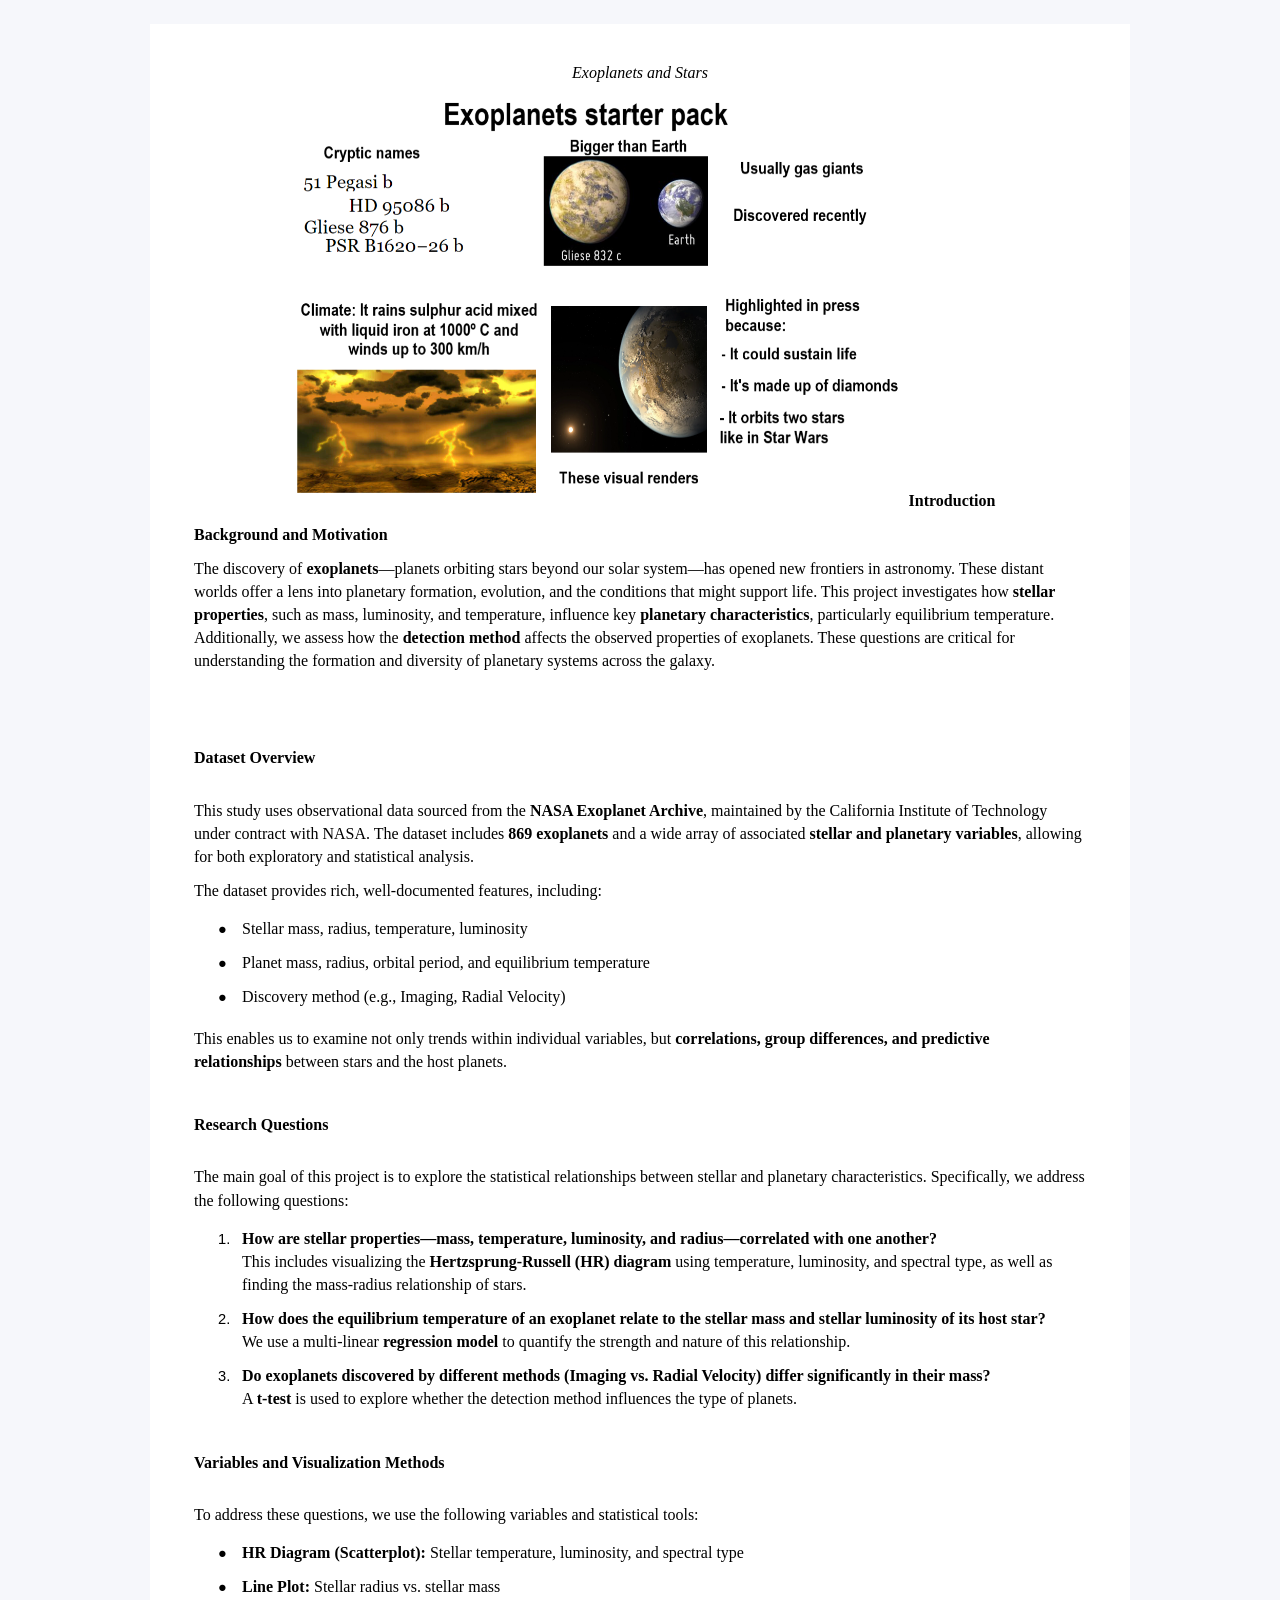
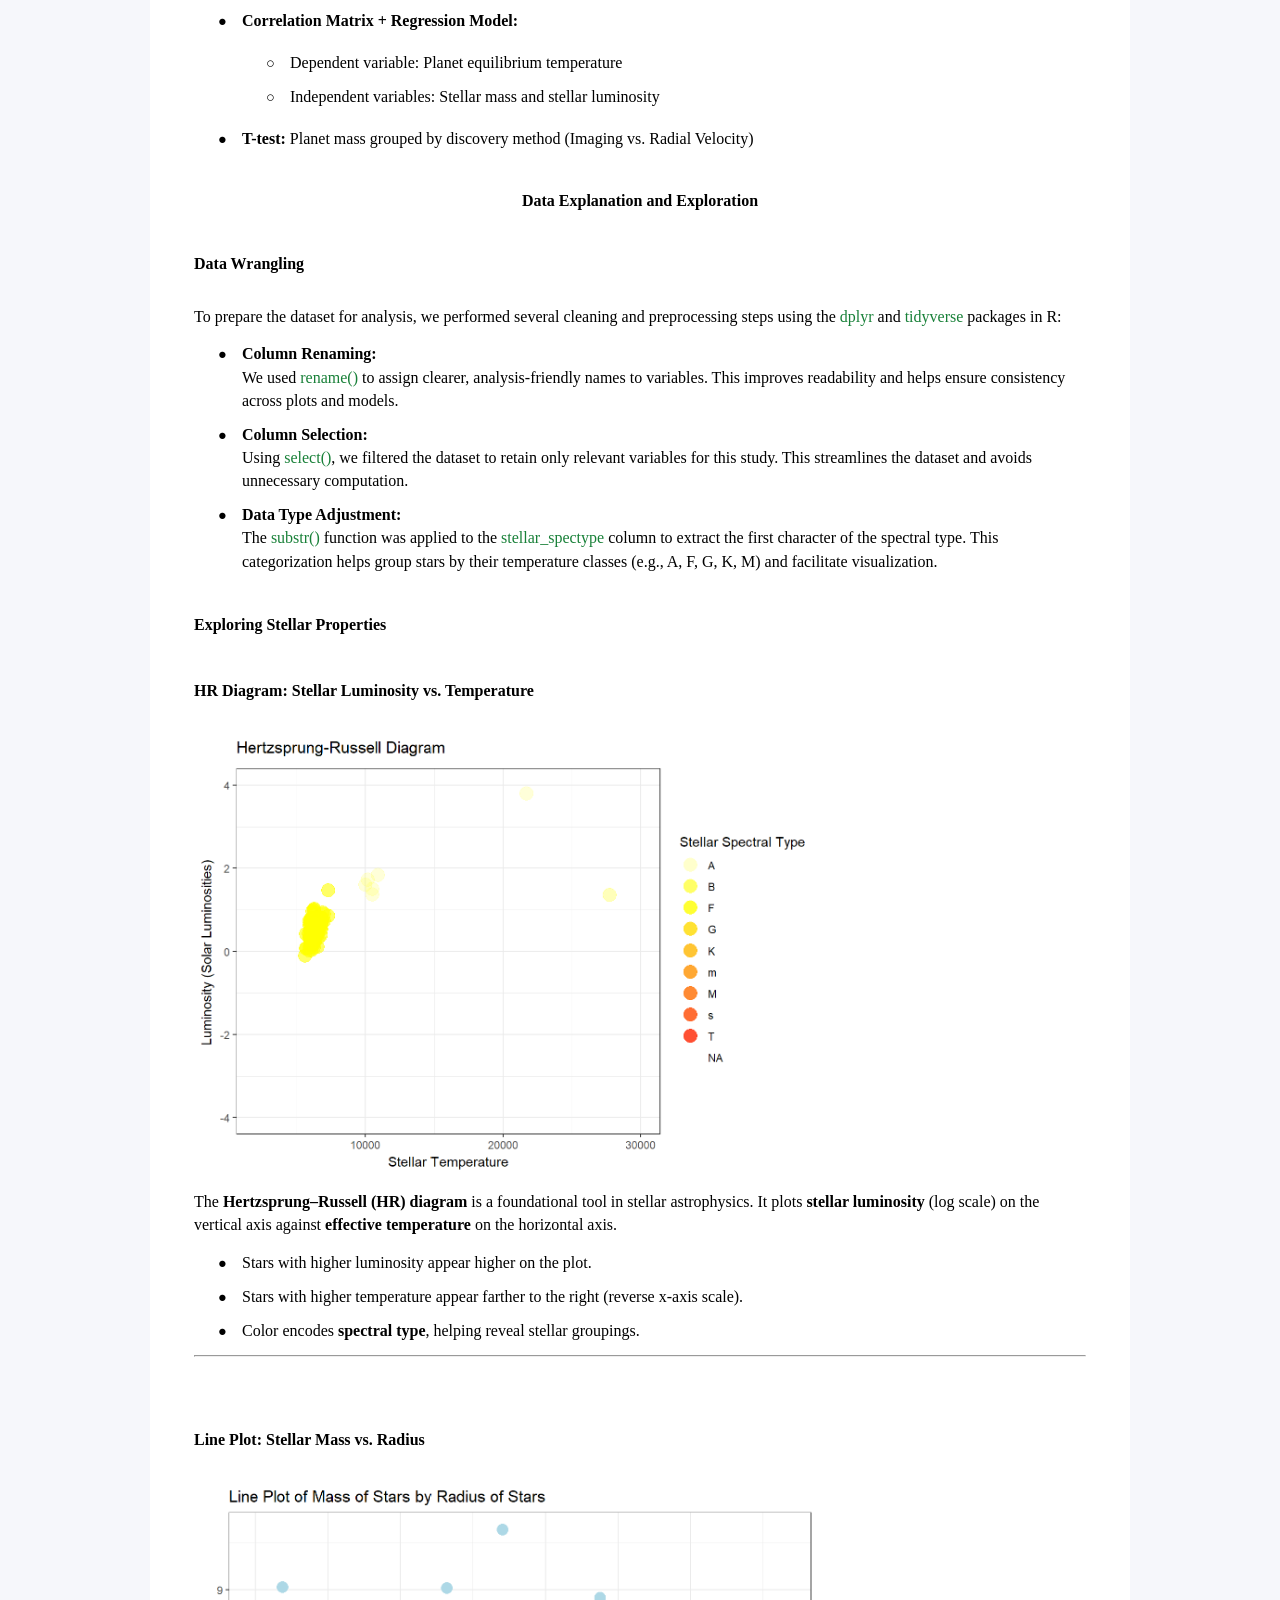
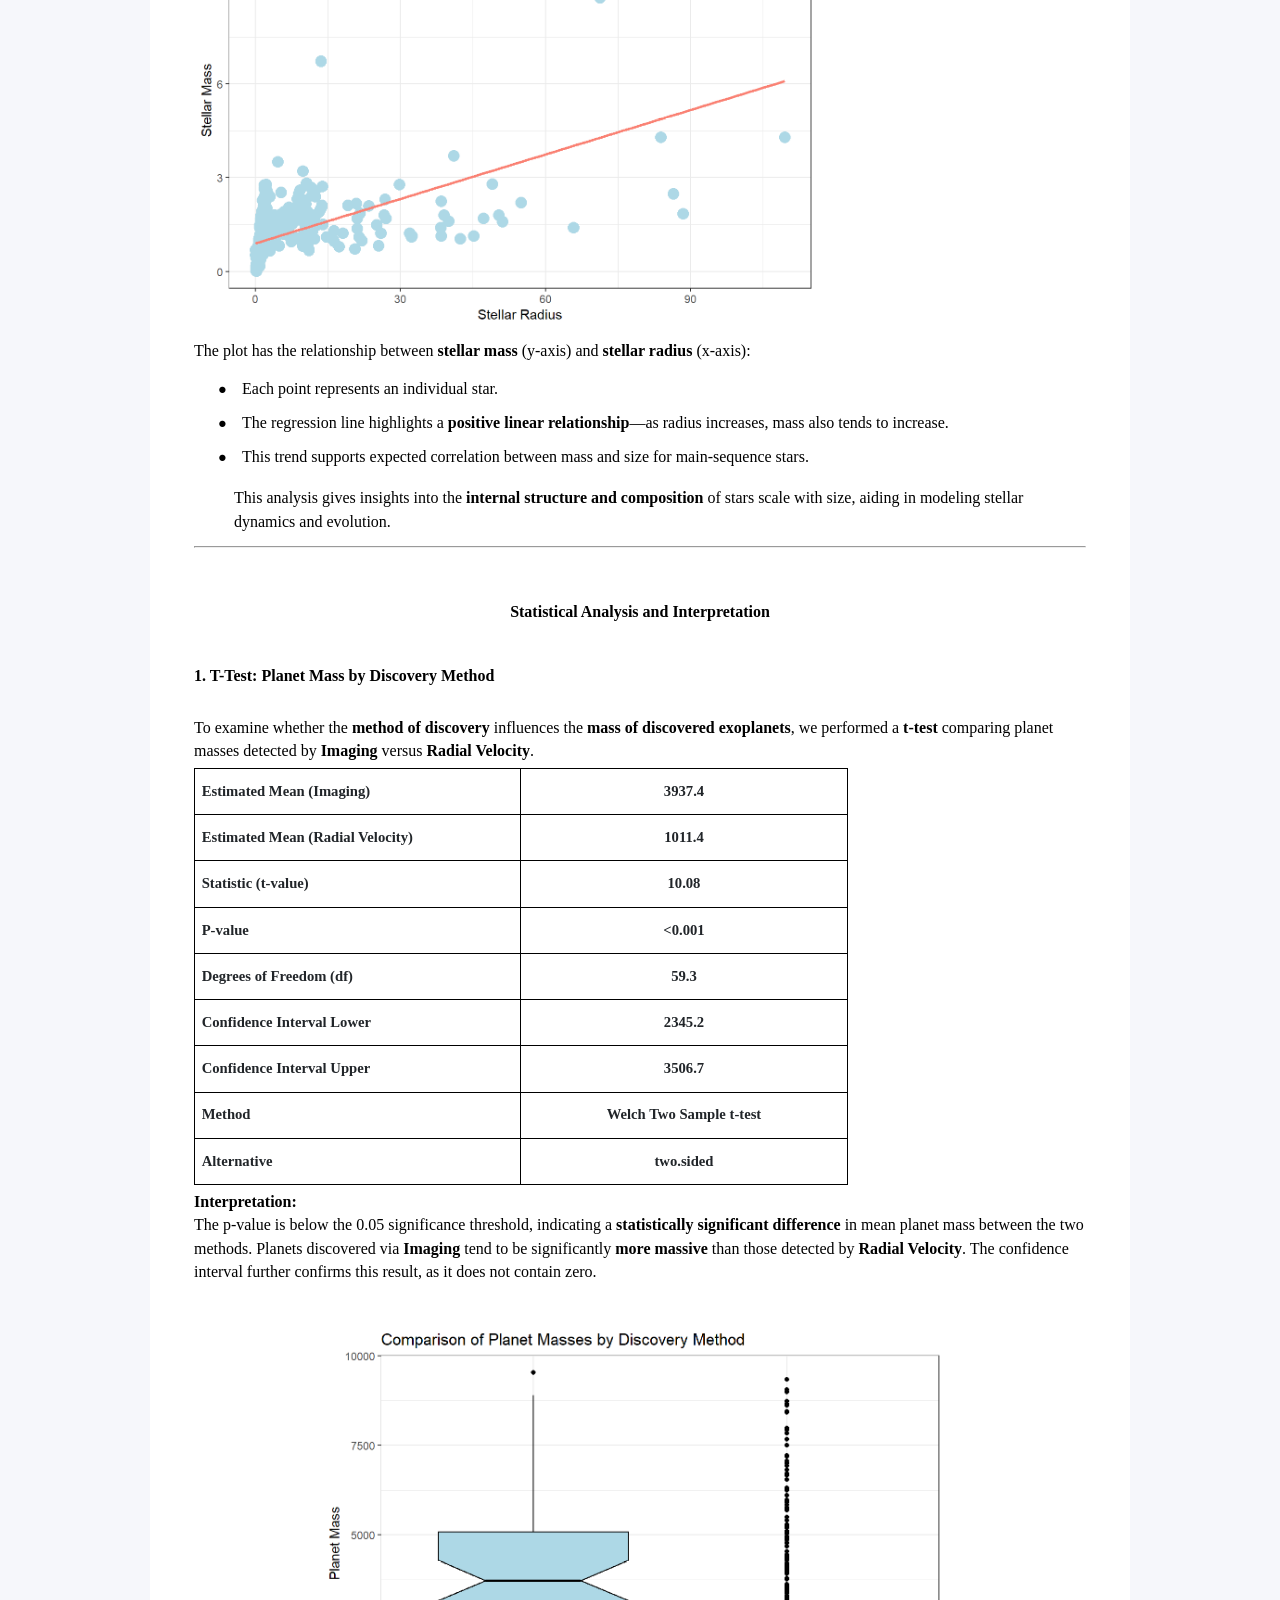
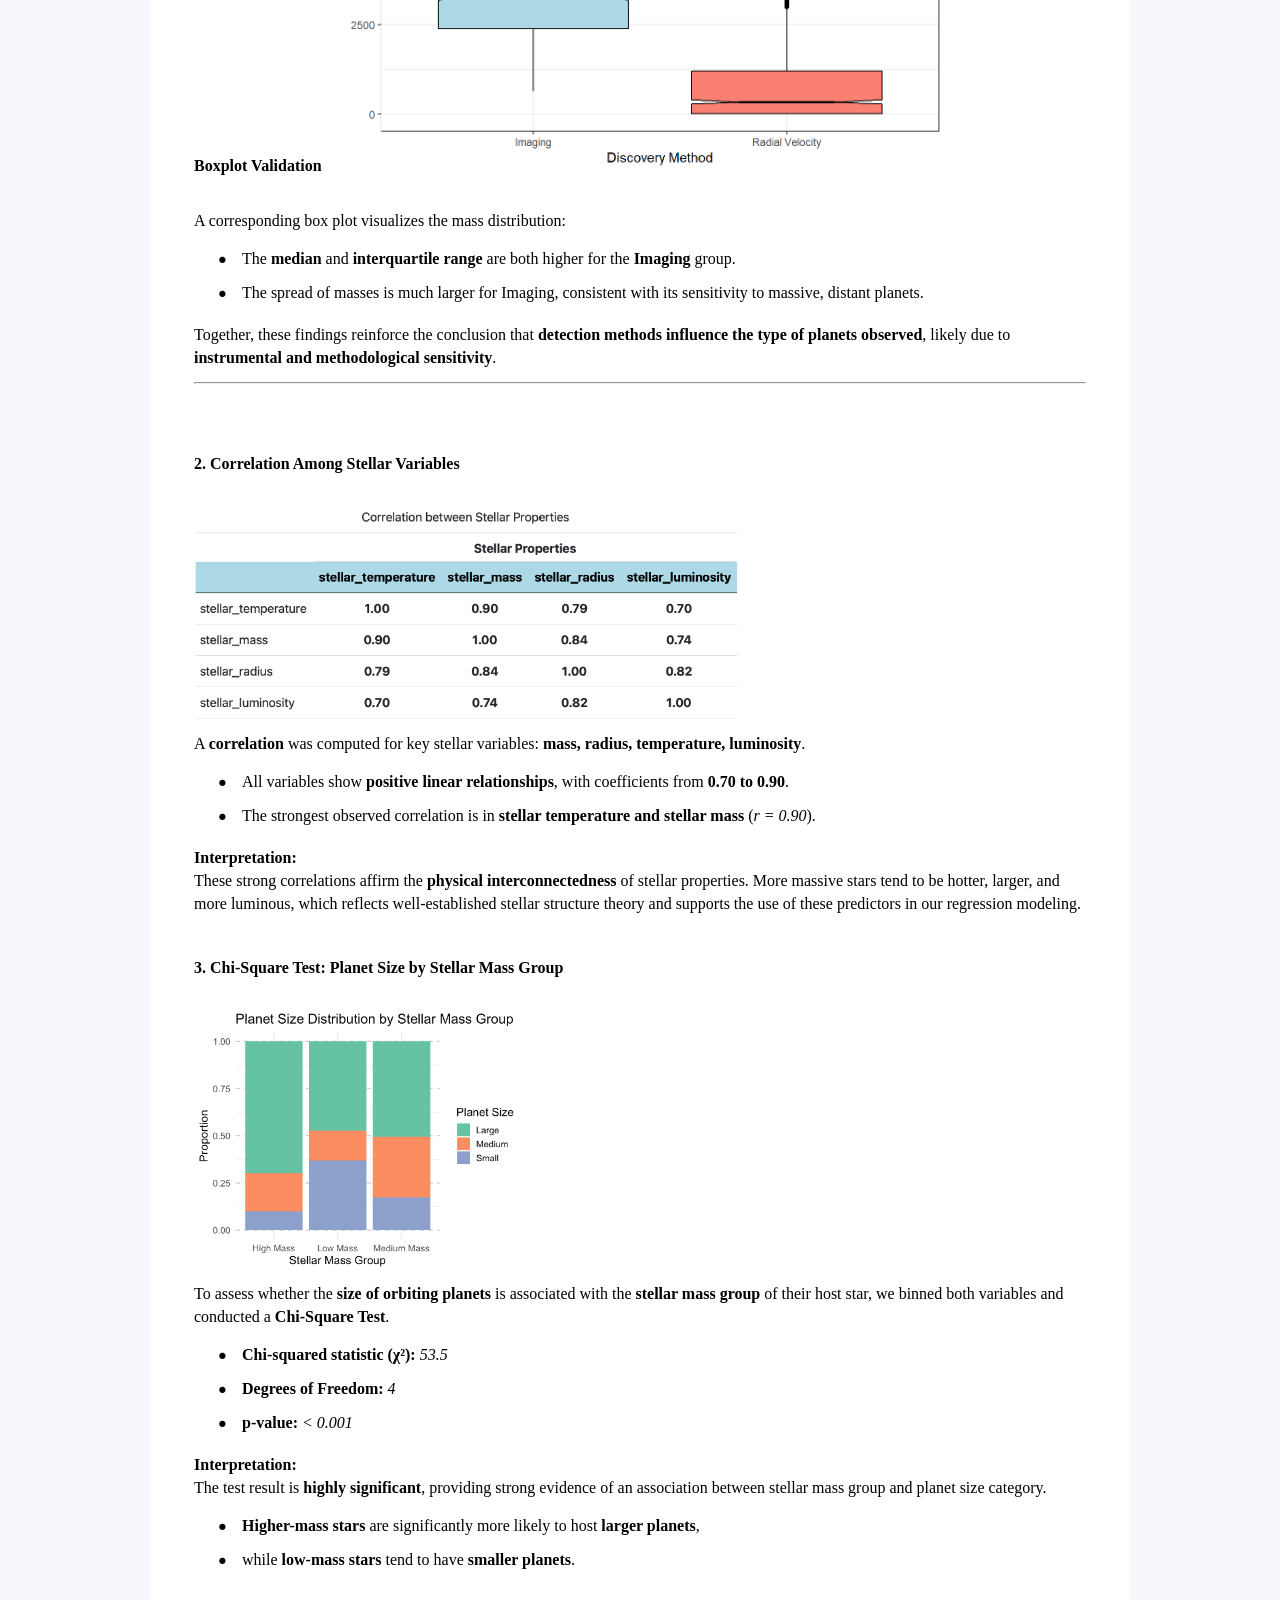
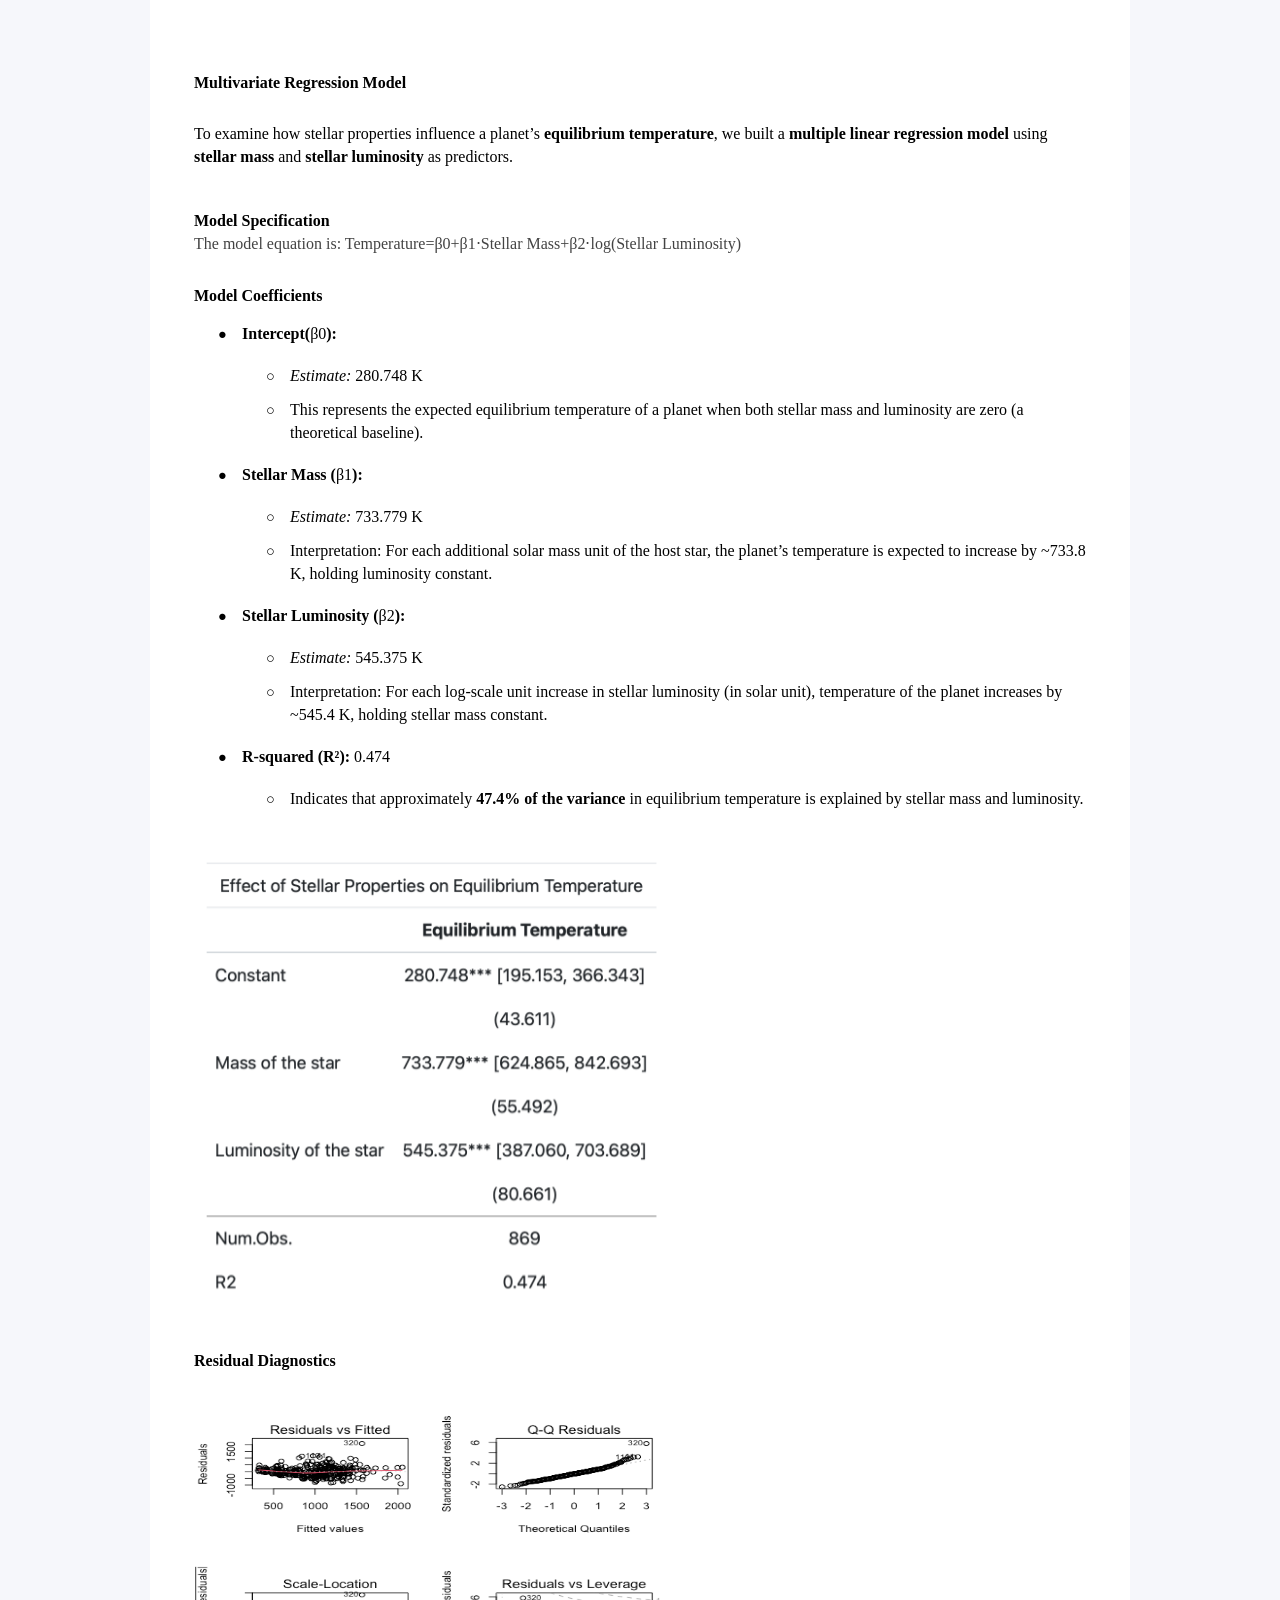
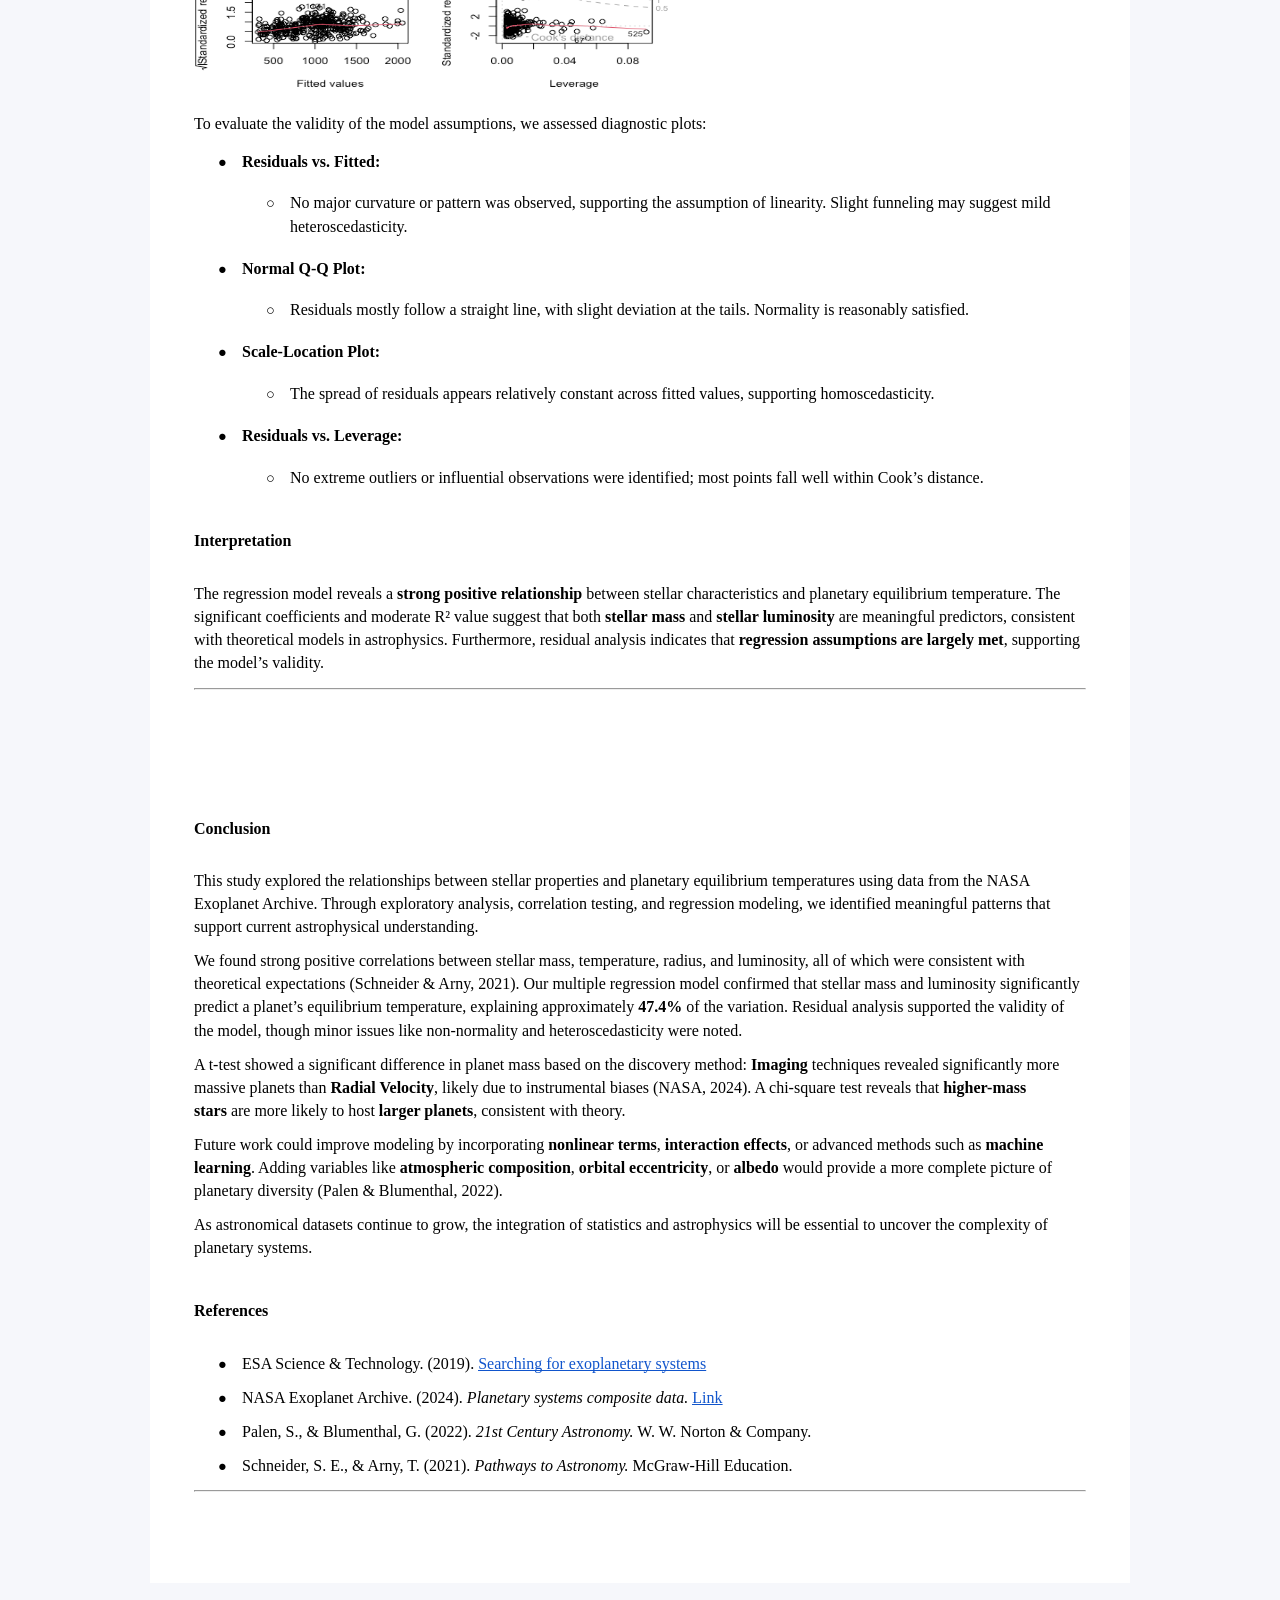
==== commit dc5c019e: "Tighten report page spacing" ====
--- a/index.html
+++ b/index.html
@@ -1 +1 @@
-<html><head><meta content="text/html; charset=UTF-8" http-equiv="content-type"><meta name="viewport" content="width=device-width, initial-scale=1"><meta name="description" content="Exoplanets and Stars data analysis report using NASA Exoplanet Archive data."><title>Exoplanets and Stars | Stellar Analysis Report</title><link rel="icon" href="favicon.svg" type="image/svg+xml"><style type="text/css">.lst-kix_5inqpuddq7ch-8>li:before{content:"\0025a0   "}.lst-kix_5inqpuddq7ch-6>li:before{content:"\0025cf   "}.lst-kix_5inqpuddq7ch-7>li:before{content:"\0025cb   "}.lst-kix_5inqpuddq7ch-5>li:before{content:"\0025a0   "}.lst-kix_5inqpuddq7ch-2>li:before{content:"\0025a0   "}.lst-kix_5inqpuddq7ch-3>li:before{content:"\0025cf   "}.lst-kix_6e0lherkueqp-7>li{counter-increment:lst-ctn-kix_6e0lherkueqp-7}.lst-kix_5inqpuddq7ch-4>li:before{content:"\0025cb   "}.lst-kix_kcty7jygr613-2>li:before{content:"\0025a0   "}ul.lst-kix_f2o3r5djkszs-0{list-style-type:none}.lst-kix_f2o3r5djkszs-0>li:before{content:"\0025cf   "}ul.lst-kix_f2o3r5djkszs-2{list-style-type:none}ul.lst-kix_f2o3r5djkszs-1{list-style-type:none}.lst-kix_kcty7jygr613-0>li:before{content:"\0025cf   "}.lst-kix_kcty7jygr613-4>li:before{content:"\0025cb   "}ul.lst-kix_f2o3r5djkszs-4{list-style-type:none}.lst-kix_f2o3r5djkszs-1>li:before{content:"\0025cb   "}ul.lst-kix_f2o3r5djkszs-3{list-style-type:none}.lst-kix_kcty7jygr613-1>li:before{content:"\0025cb   "}.lst-kix_kcty7jygr613-5>li:before{content:"\0025a0   "}ol.lst-kix_6e0lherkueqp-4.start{counter-reset:lst-ctn-kix_6e0lherkueqp-4 0}ul.lst-kix_f2o3r5djkszs-6{list-style-type:none}ul.lst-kix_f2o3r5djkszs-5{list-style-type:none}.lst-kix_i0yt6c638ebo-0>li:before{content:"\0025cf   "}.lst-kix_f2o3r5djkszs-6>li:before{content:"\0025cf   "}.lst-kix_kcty7jygr613-3>li:before{content:"\0025cf   "}.lst-kix_6e0lherkueqp-5>li{counter-increment:lst-ctn-kix_6e0lherkueqp-5}.lst-kix_f2o3r5djkszs-5>li:before{content:"\0025a0   "}.lst-kix_tb525vw4s6r9-4>li{counter-increment:lst-ctn-kix_tb525vw4s6r9-4}.lst-kix_9s512hp8qejy-0>li:before{content:"\0025cf   "}.lst-kix_f2o3r5djkszs-3>li:before{content:"\0025cf   "}.lst-kix_f2o3r5djkszs-4>li:before{content:"\0025cb   "}ol.lst-kix_tb525vw4s6r9-4.start{counter-reset:lst-ctn-kix_tb525vw4s6r9-4 0}.lst-kix_f2o3r5djkszs-2>li:before{content:"\0025a0   "}ul.lst-kix_9s512hp8qejy-0{list-style-type:none}ul.lst-kix_9s512hp8qejy-1{list-style-type:none}.lst-kix_f2o3r5djkszs-7>li:before{content:"\0025cb   "}.lst-kix_f2o3r5djkszs-8>li:before{content:"\0025a0   "}.lst-kix_q5nul6kgt9gl-6>li:before{content:"\0025cf   "}.lst-kix_q5nul6kgt9gl-7>li:before{content:"\0025cb   "}ul.lst-kix_9s512hp8qejy-8{list-style-type:none}ul.lst-kix_9s512hp8qejy-6{list-style-type:none}ul.lst-kix_9s512hp8qejy-7{list-style-type:none}.lst-kix_q5nul6kgt9gl-8>li:before{content:"\0025a0   "}ul.lst-kix_9s512hp8qejy-4{list-style-type:none}ul.lst-kix_9s512hp8qejy-5{list-style-type:none}ul.lst-kix_9s512hp8qejy-2{list-style-type:none}ul.lst-kix_9s512hp8qejy-3{list-style-type:none}.lst-kix_6e0lherkueqp-0>li{counter-increment:lst-ctn-kix_6e0lherkueqp-0}ul.lst-kix_7fa2x1a20r89-3{list-style-type:none}.lst-kix_6e0lherkueqp-3>li{counter-increment:lst-ctn-kix_6e0lherkueqp-3}ul.lst-kix_7fa2x1a20r89-2{list-style-type:none}ul.lst-kix_7fa2x1a20r89-1{list-style-type:none}ul.lst-kix_7fa2x1a20r89-0{list-style-type:none}.lst-kix_5inqpuddq7ch-1>li:before{content:"\0025cb   "}ul.lst-kix_tj4qc3a7j2a9-8{list-style-type:none}.lst-kix_tb525vw4s6r9-2>li{counter-increment:lst-ctn-kix_tb525vw4s6r9-2}.lst-kix_5inqpuddq7ch-0>li:before{content:"\0025cf   "}.lst-kix_q5nul6kgt9gl-5>li:before{content:"\0025a0   "}.lst-kix_q5nul6kgt9gl-4>li:before{content:"\0025cb   "}.lst-kix_tb525vw4s6r9-8>li{counter-increment:lst-ctn-kix_tb525vw4s6r9-8}.lst-kix_q5nul6kgt9gl-3>li:before{content:"\0025cf   "}.lst-kix_q5nul6kgt9gl-0>li:before{content:"\0025cf   "}.lst-kix_q5nul6kgt9gl-2>li:before{content:"\0025a0   "}ul.lst-kix_7fa2x1a20r89-8{list-style-type:none}ul.lst-kix_7fa2x1a20r89-7{list-style-type:none}ul.lst-kix_7fa2x1a20r89-6{list-style-type:none}ul.lst-kix_7fa2x1a20r89-5{list-style-type:none}.lst-kix_q5nul6kgt9gl-1>li:before{content:"\0025cb   "}ul.lst-kix_7fa2x1a20r89-4{list-style-type:none}ul.lst-kix_5inqpuddq7ch-0{list-style-type:none}ul.lst-kix_5inqpuddq7ch-1{list-style-type:none}.lst-kix_jq0zafrosgjt-2>li:before{content:"\0025a0   "}.lst-kix_nagw2j2jpj2l-4>li:before{content:"\0025cb   "}ol.lst-kix_6e0lherkueqp-8.start{counter-reset:lst-ctn-kix_6e0lherkueqp-8 0}ul.lst-kix_5inqpuddq7ch-8{list-style-type:none}ol.lst-kix_6e0lherkueqp-3{list-style-type:none}ol.lst-kix_6e0lherkueqp-4{list-style-type:none}.lst-kix_jq0zafrosgjt-6>li:before{content:"\0025cf   "}ul.lst-kix_5inqpuddq7ch-6{list-style-type:none}ol.lst-kix_6e0lherkueqp-5{list-style-type:none}ul.lst-kix_5inqpuddq7ch-7{list-style-type:none}ol.lst-kix_6e0lherkueqp-6{list-style-type:none}ul.lst-kix_5inqpuddq7ch-4{list-style-type:none}ul.lst-kix_5inqpuddq7ch-5{list-style-type:none}ol.lst-kix_6e0lherkueqp-0{list-style-type:none}.lst-kix_jq0zafrosgjt-4>li:before{content:"\0025cb   "}.lst-kix_nagw2j2jpj2l-2>li:before{content:"\0025a0   "}ol.lst-kix_tb525vw4s6r9-6.start{counter-reset:lst-ctn-kix_tb525vw4s6r9-6 0}ul.lst-kix_5inqpuddq7ch-2{list-style-type:none}ol.lst-kix_6e0lherkueqp-1{list-style-type:none}ul.lst-kix_5inqpuddq7ch-3{list-style-type:none}ol.lst-kix_6e0lherkueqp-2{list-style-type:none}ul.lst-kix_tj4qc3a7j2a9-1{list-style-type:none}ul.lst-kix_tj4qc3a7j2a9-0{list-style-type:none}ul.lst-kix_tj4qc3a7j2a9-3{list-style-type:none}ul.lst-kix_tj4qc3a7j2a9-2{list-style-type:none}ul.lst-kix_tj4qc3a7j2a9-5{list-style-type:none}ol.lst-kix_6e0lherkueqp-7{list-style-type:none}ul.lst-kix_tj4qc3a7j2a9-4{list-style-type:none}ol.lst-kix_6e0lherkueqp-8{list-style-type:none}ul.lst-kix_tj4qc3a7j2a9-7{list-style-type:none}.lst-kix_6e0lherkueqp-1>li{counter-increment:lst-ctn-kix_6e0lherkueqp-1}ul.lst-kix_tj4qc3a7j2a9-6{list-style-type:none}.lst-kix_nagw2j2jpj2l-0>li:before{content:"\0025cf   "}ol.lst-kix_tb525vw4s6r9-3.start{counter-reset:lst-ctn-kix_tb525vw4s6r9-3 0}.lst-kix_jq0zafrosgjt-8>li:before{content:"\0025a0   "}ul.lst-kix_sha8xnapibh5-1{list-style-type:none}ul.lst-kix_sha8xnapibh5-0{list-style-type:none}ul.lst-kix_sha8xnapibh5-7{list-style-type:none}ul.lst-kix_sha8xnapibh5-6{list-style-type:none}.lst-kix_tb525vw4s6r9-7>li{counter-increment:lst-ctn-kix_tb525vw4s6r9-7}ul.lst-kix_sha8xnapibh5-8{list-style-type:none}ul.lst-kix_sha8xnapibh5-3{list-style-type:none}ul.lst-kix_sha8xnapibh5-2{list-style-type:none}ul.lst-kix_sha8xnapibh5-5{list-style-type:none}ul.lst-kix_sha8xnapibh5-4{list-style-type:none}.lst-kix_f6h03i1obtzy-2>li:before{content:"\0025a0   "}.lst-kix_6e0lherkueqp-2>li{counter-increment:lst-ctn-kix_6e0lherkueqp-2}.lst-kix_f6h03i1obtzy-0>li:before{content:"\0025cf   "}.lst-kix_sha8xnapibh5-0>li:before{content:"\0025cf   "}.lst-kix_sha8xnapibh5-4>li:before{content:"\0025cb   "}.lst-kix_900tapf2ualt-7>li:before{content:"\0025cb   "}.lst-kix_9s512hp8qejy-4>li:before{content:"\0025cb   "}.lst-kix_tb525vw4s6r9-6>li{counter-increment:lst-ctn-kix_tb525vw4s6r9-6}.lst-kix_f6h03i1obtzy-8>li:before{content:"\0025a0   "}.lst-kix_900tapf2ualt-5>li:before{content:"\0025a0   "}.lst-kix_tb525vw4s6r9-0>li{counter-increment:lst-ctn-kix_tb525vw4s6r9-0}.lst-kix_yxwfy9bsfwfn-6>li:before{content:"\0025cf   "}.lst-kix_i0yt6c638ebo-8>li:before{content:"\0025a0   "}.lst-kix_900tapf2ualt-3>li:before{content:"\0025cf   "}.lst-kix_yxwfy9bsfwfn-4>li:before{content:"\0025cb   "}.lst-kix_i0yt6c638ebo-6>li:before{content:"\0025cf   "}.lst-kix_sha8xnapibh5-2>li:before{content:"\0025a0   "}.lst-kix_9s512hp8qejy-2>li:before{content:"\0025a0   "}.lst-kix_i0yt6c638ebo-4>li:before{content:"\0025cb   "}.lst-kix_f6h03i1obtzy-4>li:before{content:"\0025cb   "}.lst-kix_900tapf2ualt-1>li:before{content:"\0025cb   "}.lst-kix_7fa2x1a20r89-1>li:before{content:"\0025cb   "}.lst-kix_f6h03i1obtzy-6>li:before{content:"\0025cf   "}ul.lst-kix_f2o3r5djkszs-8{list-style-type:none}.lst-kix_sha8xnapibh5-8>li:before{content:"\0025a0   "}.lst-kix_9s512hp8qejy-8>li:before{content:"\0025a0   "}ul.lst-kix_f2o3r5djkszs-7{list-style-type:none}.lst-kix_yxwfy9bsfwfn-8>li:before{content:"\0025a0   "}.lst-kix_i0yt6c638ebo-2>li:before{content:"\0025a0   "}.lst-kix_sha8xnapibh5-6>li:before{content:"\0025cf   "}.lst-kix_9s512hp8qejy-6>li:before{content:"\0025cf   "}.lst-kix_kcty7jygr613-7>li:before{content:"\0025cb   "}ol.lst-kix_tb525vw4s6r9-5.start{counter-reset:lst-ctn-kix_tb525vw4s6r9-5 0}.lst-kix_6e0lherkueqp-1>li:before{content:"" counter(lst-ctn-kix_6e0lherkueqp-1,lower-latin) ". "}.lst-kix_6e0lherkueqp-3>li:before{content:"" counter(lst-ctn-kix_6e0lherkueqp-3,decimal) ". "}.lst-kix_tb525vw4s6r9-8>li:before{content:"" counter(lst-ctn-kix_tb525vw4s6r9-8,lower-roman) ". "}.lst-kix_7fa2x1a20r89-3>li:before{content:"\0025cf   "}.lst-kix_6e0lherkueqp-7>li:before{content:"" counter(lst-ctn-kix_6e0lherkueqp-7,lower-latin) ". "}.lst-kix_yxwfy9bsfwfn-2>li:before{content:"\0025a0   "}.lst-kix_6e0lherkueqp-5>li:before{content:"" counter(lst-ctn-kix_6e0lherkueqp-5,lower-roman) ". "}.lst-kix_7fa2x1a20r89-5>li:before{content:"\0025a0   "}.lst-kix_yxwfy9bsfwfn-0>li:before{content:"\0025cf   "}.lst-kix_jq0zafrosgjt-0>li:before{content:"\0025cf   "}.lst-kix_7fa2x1a20r89-7>li:before{content:"\0025cb   "}.lst-kix_tnyqhs5z62ct-0>li:before{content:"\0025cf   "}.lst-kix_tb525vw4s6r9-3>li{counter-increment:lst-ctn-kix_tb525vw4s6r9-3}.lst-kix_tnyqhs5z62ct-1>li:before{content:"\0025cb   "}.lst-kix_tnyqhs5z62ct-2>li:before{content:"\0025a0   "}ul.lst-kix_i0yt6c638ebo-0{list-style-type:none}ul.lst-kix_i0yt6c638ebo-1{list-style-type:none}ul.lst-kix_i0yt6c638ebo-2{list-style-type:none}.lst-kix_tnyqhs5z62ct-4>li:before{content:"\0025cb   "}.lst-kix_tb525vw4s6r9-0>li:before{content:"" counter(lst-ctn-kix_tb525vw4s6r9-0,decimal) ". "}ul.lst-kix_i0yt6c638ebo-3{list-style-type:none}ul.lst-kix_i0yt6c638ebo-4{list-style-type:none}.lst-kix_tnyqhs5z62ct-3>li:before{content:"\0025cf   "}.lst-kix_tnyqhs5z62ct-5>li:before{content:"\0025a0   "}ul.lst-kix_q5nul6kgt9gl-1{list-style-type:none}.lst-kix_tb525vw4s6r9-1>li:before{content:"" counter(lst-ctn-kix_tb525vw4s6r9-1,lower-latin) ". "}ul.lst-kix_i0yt6c638ebo-5{list-style-type:none}ul.lst-kix_q5nul6kgt9gl-0{list-style-type:none}ol.lst-kix_6e0lherkueqp-1.start{counter-reset:lst-ctn-kix_6e0lherkueqp-1 0}ul.lst-kix_i0yt6c638ebo-6{list-style-type:none}ul.lst-kix_q5nul6kgt9gl-3{list-style-type:none}ul.lst-kix_i0yt6c638ebo-7{list-style-type:none}ul.lst-kix_q5nul6kgt9gl-2{list-style-type:none}ul.lst-kix_i0yt6c638ebo-8{list-style-type:none}ul.lst-kix_q5nul6kgt9gl-5{list-style-type:none}ul.lst-kix_q5nul6kgt9gl-4{list-style-type:none}.lst-kix_tnyqhs5z62ct-8>li:before{content:"\0025a0   "}.lst-kix_tb525vw4s6r9-4>li:before{content:"" counter(lst-ctn-kix_tb525vw4s6r9-4,lower-latin) ". "}.lst-kix_tnyqhs5z62ct-7>li:before{content:"\0025cb   "}.lst-kix_tb525vw4s6r9-3>li:before{content:"" counter(lst-ctn-kix_tb525vw4s6r9-3,decimal) ". "}.lst-kix_tb525vw4s6r9-5>li:before{content:"" counter(lst-ctn-kix_tb525vw4s6r9-5,lower-roman) ". "}.lst-kix_tnyqhs5z62ct-6>li:before{content:"\0025cf   "}.lst-kix_tb525vw4s6r9-2>li:before{content:"" counter(lst-ctn-kix_tb525vw4s6r9-2,lower-roman) ". "}.lst-kix_tb525vw4s6r9-6>li:before{content:"" counter(lst-ctn-kix_tb525vw4s6r9-6,decimal) ". "}ul.lst-kix_q5nul6kgt9gl-7{list-style-type:none}ul.lst-kix_q5nul6kgt9gl-6{list-style-type:none}.lst-kix_6e0lherkueqp-8>li{counter-increment:lst-ctn-kix_6e0lherkueqp-8}ul.lst-kix_q5nul6kgt9gl-8{list-style-type:none}ol.lst-kix_tb525vw4s6r9-7.start{counter-reset:lst-ctn-kix_tb525vw4s6r9-7 0}.lst-kix_tj4qc3a7j2a9-0>li:before{content:"\0025cf   "}.lst-kix_tb525vw4s6r9-1>li{counter-increment:lst-ctn-kix_tb525vw4s6r9-1}ol.lst-kix_tb525vw4s6r9-6{list-style-type:none}ol.lst-kix_tb525vw4s6r9-7{list-style-type:none}ol.lst-kix_tb525vw4s6r9-4{list-style-type:none}.lst-kix_tj4qc3a7j2a9-5>li:before{content:"\0025a0   "}ol.lst-kix_tb525vw4s6r9-5{list-style-type:none}.lst-kix_tj4qc3a7j2a9-7>li:before{content:"\0025cb   "}.lst-kix_tj4qc3a7j2a9-8>li:before{content:"\0025a0   "}ol.lst-kix_tb525vw4s6r9-8{list-style-type:none}.lst-kix_tj4qc3a7j2a9-4>li:before{content:"\0025cb   "}ol.lst-kix_tb525vw4s6r9-1.start{counter-reset:lst-ctn-kix_tb525vw4s6r9-1 0}.lst-kix_tj4qc3a7j2a9-1>li:before{content:"\0025cb   "}.lst-kix_tj4qc3a7j2a9-3>li:before{content:"\0025cf   "}.lst-kix_tj4qc3a7j2a9-2>li:before{content:"\0025a0   "}ul.lst-kix_7mbpy446xjjz-5{list-style-type:none}ul.lst-kix_7mbpy446xjjz-4{list-style-type:none}ul.lst-kix_7mbpy446xjjz-3{list-style-type:none}ul.lst-kix_7mbpy446xjjz-2{list-style-type:none}.lst-kix_7mbpy446xjjz-8>li:before{content:"\0025a0   "}ul.lst-kix_7mbpy446xjjz-1{list-style-type:none}ul.lst-kix_7mbpy446xjjz-0{list-style-type:none}.lst-kix_7mbpy446xjjz-6>li:before{content:"\0025cf   "}ol.lst-kix_tb525vw4s6r9-2{list-style-type:none}ol.lst-kix_tb525vw4s6r9-3{list-style-type:none}ul.lst-kix_7mbpy446xjjz-8{list-style-type:none}ol.lst-kix_6e0lherkueqp-7.start{counter-reset:lst-ctn-kix_6e0lherkueqp-7 0}ol.lst-kix_tb525vw4s6r9-0{list-style-type:none}ul.lst-kix_7mbpy446xjjz-7{list-style-type:none}.lst-kix_tj4qc3a7j2a9-6>li:before{content:"\0025cf   "}ol.lst-kix_tb525vw4s6r9-1{list-style-type:none}ol.lst-kix_tb525vw4s6r9-8.start{counter-reset:lst-ctn-kix_tb525vw4s6r9-8 0}ul.lst-kix_7mbpy446xjjz-6{list-style-type:none}.lst-kix_7mbpy446xjjz-7>li:before{content:"\0025cb   "}.lst-kix_7mbpy446xjjz-0>li:before{content:"\0025cf   "}.lst-kix_7mbpy446xjjz-2>li:before{content:"\0025a0   "}.lst-kix_6e0lherkueqp-6>li{counter-increment:lst-ctn-kix_6e0lherkueqp-6}.lst-kix_7mbpy446xjjz-1>li:before{content:"\0025cb   "}.lst-kix_7mbpy446xjjz-5>li:before{content:"\0025a0   "}.lst-kix_7mbpy446xjjz-4>li:before{content:"\0025cb   "}.lst-kix_tb525vw4s6r9-5>li{counter-increment:lst-ctn-kix_tb525vw4s6r9-5}.lst-kix_7mbpy446xjjz-3>li:before{content:"\0025cf   "}ol.lst-kix_tb525vw4s6r9-2.start{counter-reset:lst-ctn-kix_tb525vw4s6r9-2 0}ol.lst-kix_6e0lherkueqp-0.start{counter-reset:lst-ctn-kix_6e0lherkueqp-0 0}ol.lst-kix_6e0lherkueqp-6.start{counter-reset:lst-ctn-kix_6e0lherkueqp-6 0}ul.lst-kix_f6h03i1obtzy-1{list-style-type:none}.lst-kix_nagw2j2jpj2l-8>li:before{content:"\0025a0   "}ul.lst-kix_f6h03i1obtzy-0{list-style-type:none}ul.lst-kix_f6h03i1obtzy-3{list-style-type:none}ul.lst-kix_f6h03i1obtzy-2{list-style-type:none}.lst-kix_nagw2j2jpj2l-6>li:before{content:"\0025cf   "}.lst-kix_nagw2j2jpj2l-7>li:before{content:"\0025cb   "}.lst-kix_jq0zafrosgjt-3>li:before{content:"\0025cf   "}.lst-kix_nagw2j2jpj2l-5>li:before{content:"\0025a0   "}ul.lst-kix_f6h03i1obtzy-8{list-style-type:none}ul.lst-kix_900tapf2ualt-0{list-style-type:none}ul.lst-kix_900tapf2ualt-1{list-style-type:none}ul.lst-kix_900tapf2ualt-2{list-style-type:none}ul.lst-kix_f6h03i1obtzy-5{list-style-type:none}ul.lst-kix_900tapf2ualt-3{list-style-type:none}ul.lst-kix_f6h03i1obtzy-4{list-style-type:none}ul.lst-kix_900tapf2ualt-4{list-style-type:none}ul.lst-kix_f6h03i1obtzy-7{list-style-type:none}ul.lst-kix_900tapf2ualt-5{list-style-type:none}ul.lst-kix_f6h03i1obtzy-6{list-style-type:none}ul.lst-kix_900tapf2ualt-6{list-style-type:none}.lst-kix_nagw2j2jpj2l-1>li:before{content:"\0025cb   "}ol.lst-kix_6e0lherkueqp-5.start{counter-reset:lst-ctn-kix_6e0lherkueqp-5 0}.lst-kix_jq0zafrosgjt-5>li:before{content:"\0025a0   "}.lst-kix_nagw2j2jpj2l-3>li:before{content:"\0025cf   "}ul.lst-kix_900tapf2ualt-7{list-style-type:none}.lst-kix_jq0zafrosgjt-7>li:before{content:"\0025cb   "}ul.lst-kix_900tapf2ualt-8{list-style-type:none}ul.lst-kix_tnyqhs5z62ct-7{list-style-type:none}ul.lst-kix_tnyqhs5z62ct-6{list-style-type:none}ul.lst-kix_nagw2j2jpj2l-1{list-style-type:none}ul.lst-kix_tnyqhs5z62ct-8{list-style-type:none}ul.lst-kix_nagw2j2jpj2l-0{list-style-type:none}ul.lst-kix_tnyqhs5z62ct-3{list-style-type:none}ol.lst-kix_6e0lherkueqp-2.start{counter-reset:lst-ctn-kix_6e0lherkueqp-2 0}ul.lst-kix_tnyqhs5z62ct-2{list-style-type:none}ol.lst-kix_tb525vw4s6r9-0.start{counter-reset:lst-ctn-kix_tb525vw4s6r9-0 0}ul.lst-kix_tnyqhs5z62ct-5{list-style-type:none}ul.lst-kix_tnyqhs5z62ct-4{list-style-type:none}ul.lst-kix_nagw2j2jpj2l-7{list-style-type:none}ul.lst-kix_nagw2j2jpj2l-6{list-style-type:none}ul.lst-kix_nagw2j2jpj2l-8{list-style-type:none}ul.lst-kix_nagw2j2jpj2l-3{list-style-type:none}ul.lst-kix_nagw2j2jpj2l-2{list-style-type:none}ul.lst-kix_nagw2j2jpj2l-5{list-style-type:none}ul.lst-kix_nagw2j2jpj2l-4{list-style-type:none}.lst-kix_f6h03i1obtzy-1>li:before{content:"\0025cb   "}ul.lst-kix_tnyqhs5z62ct-1{list-style-type:none}ul.lst-kix_tnyqhs5z62ct-0{list-style-type:none}.lst-kix_9s512hp8qejy-5>li:before{content:"\0025a0   "}ol.lst-kix_6e0lherkueqp-3.start{counter-reset:lst-ctn-kix_6e0lherkueqp-3 0}.lst-kix_sha8xnapibh5-3>li:before{content:"\0025cf   "}.lst-kix_sha8xnapibh5-5>li:before{content:"\0025a0   "}.lst-kix_yxwfy9bsfwfn-7>li:before{content:"\0025cb   "}.lst-kix_900tapf2ualt-4>li:before{content:"\0025cb   "}.lst-kix_900tapf2ualt-8>li:before{content:"\0025a0   "}ul.lst-kix_yxwfy9bsfwfn-0{list-style-type:none}ul.lst-kix_yxwfy9bsfwfn-1{list-style-type:none}.lst-kix_9s512hp8qejy-1>li:before{content:"\0025cb   "}ul.lst-kix_yxwfy9bsfwfn-2{list-style-type:none}ul.lst-kix_yxwfy9bsfwfn-3{list-style-type:none}.lst-kix_sha8xnapibh5-1>li:before{content:"\0025cb   "}ul.lst-kix_yxwfy9bsfwfn-4{list-style-type:none}ul.lst-kix_yxwfy9bsfwfn-5{list-style-type:none}.lst-kix_9s512hp8qejy-3>li:before{content:"\0025cf   "}ul.lst-kix_yxwfy9bsfwfn-6{list-style-type:none}.lst-kix_yxwfy9bsfwfn-5>li:before{content:"\0025a0   "}ul.lst-kix_yxwfy9bsfwfn-7{list-style-type:none}.lst-kix_i0yt6c638ebo-7>li:before{content:"\0025cb   "}.lst-kix_900tapf2ualt-2>li:before{content:"\0025a0   "}ul.lst-kix_yxwfy9bsfwfn-8{list-style-type:none}.lst-kix_f6h03i1obtzy-3>li:before{content:"\0025cf   "}.lst-kix_7fa2x1a20r89-2>li:before{content:"\0025a0   "}.lst-kix_kcty7jygr613-8>li:before{content:"\0025a0   "}.lst-kix_i0yt6c638ebo-1>li:before{content:"\0025cb   "}.lst-kix_i0yt6c638ebo-5>li:before{content:"\0025a0   "}.lst-kix_900tapf2ualt-0>li:before{content:"\0025cf   "}.lst-kix_kcty7jygr613-6>li:before{content:"\0025cf   "}.lst-kix_6e0lherkueqp-4>li{counter-increment:lst-ctn-kix_6e0lherkueqp-4}.lst-kix_f6h03i1obtzy-5>li:before{content:"\0025a0   "}.lst-kix_f6h03i1obtzy-7>li:before{content:"\0025cb   "}.lst-kix_sha8xnapibh5-7>li:before{content:"\0025cb   "}.lst-kix_7fa2x1a20r89-0>li:before{content:"\0025cf   "}.lst-kix_9s512hp8qejy-7>li:before{content:"\0025cb   "}.lst-kix_i0yt6c638ebo-3>li:before{content:"\0025cf   "}.lst-kix_6e0lherkueqp-0>li:before{content:"" counter(lst-ctn-kix_6e0lherkueqp-0,decimal) ". "}.lst-kix_6e0lherkueqp-2>li:before{content:"" counter(lst-ctn-kix_6e0lherkueqp-2,lower-roman) ". "}.lst-kix_6e0lherkueqp-4>li:before{content:"" counter(lst-ctn-kix_6e0lherkueqp-4,lower-latin) ". "}.lst-kix_tb525vw4s6r9-7>li:before{content:"" counter(lst-ctn-kix_tb525vw4s6r9-7,lower-latin) ". "}li.li-bullet-0:before{margin-left:-18pt;white-space:nowrap;display:inline-block;min-width:18pt}ul.lst-kix_jq0zafrosgjt-4{list-style-type:none}ul.lst-kix_jq0zafrosgjt-5{list-style-type:none}.lst-kix_6e0lherkueqp-6>li:before{content:"" counter(lst-ctn-kix_6e0lherkueqp-6,decimal) ". "}.lst-kix_6e0lherkueqp-8>li:before{content:"" counter(lst-ctn-kix_6e0lherkueqp-8,lower-roman) ". "}ul.lst-kix_jq0zafrosgjt-6{list-style-type:none}ul.lst-kix_jq0zafrosgjt-7{list-style-type:none}.lst-kix_7fa2x1a20r89-4>li:before{content:"\0025cb   "}ul.lst-kix_kcty7jygr613-5{list-style-type:none}ul.lst-kix_jq0zafrosgjt-0{list-style-type:none}ul.lst-kix_kcty7jygr613-6{list-style-type:none}ul.lst-kix_jq0zafrosgjt-1{list-style-type:none}ul.lst-kix_kcty7jygr613-7{list-style-type:none}ul.lst-kix_jq0zafrosgjt-2{list-style-type:none}.lst-kix_yxwfy9bsfwfn-3>li:before{content:"\0025cf   "}ul.lst-kix_kcty7jygr613-8{list-style-type:none}ul.lst-kix_jq0zafrosgjt-3{list-style-type:none}ul.lst-kix_kcty7jygr613-1{list-style-type:none}ul.lst-kix_kcty7jygr613-2{list-style-type:none}ul.lst-kix_kcty7jygr613-3{list-style-type:none}ul.lst-kix_kcty7jygr613-4{list-style-type:none}.lst-kix_7fa2x1a20r89-6>li:before{content:"\0025cf   "}.lst-kix_7fa2x1a20r89-8>li:before{content:"\0025a0   "}ul.lst-kix_jq0zafrosgjt-8{list-style-type:none}.lst-kix_jq0zafrosgjt-1>li:before{content:"\0025cb   "}.lst-kix_yxwfy9bsfwfn-1>li:before{content:"\0025cb   "}.lst-kix_900tapf2ualt-6>li:before{content:"\0025cf   "}ul.lst-kix_kcty7jygr613-0{list-style-type:none}ol{margin:0;padding:0}table td,table th{padding:0}.c10{border-right-style:solid;padding:5pt 5pt 5pt 5pt;border-bottom-color:#000000;border-top-width:1pt;border-right-width:1pt;border-left-color:#000000;vertical-align:top;border-right-color:#000000;border-left-width:1pt;border-top-style:solid;border-left-style:solid;border-bottom-width:1pt;width:234pt;border-top-color:#000000;border-bottom-style:solid}.c1{background-color:#ffffff;margin-left:36pt;padding-top:12pt;padding-left:0pt;padding-bottom:12pt;line-height:2.0;orphans:2;widows:2;text-align:left}.c20{background-color:#ffffff;padding-top:6pt;padding-bottom:6pt;line-height:2.0;orphans:2;widows:2;text-align:left;height:11pt}.c21{background-color:#ffffff;padding-top:18pt;padding-bottom:4pt;line-height:2.0;orphans:2;widows:2;text-align:center}.c30{background-color:#ffffff;padding-top:6pt;padding-bottom:6pt;line-height:2.0;orphans:2;widows:2;text-align:left}.c19{background-color:#ffffff;padding-top:12pt;padding-bottom:2pt;line-height:2.0;orphans:2;widows:2;text-align:left}.c8{background-color:#ffffff;padding-top:12pt;padding-bottom:12pt;line-height:2.0;orphans:2;widows:2;text-align:left}.c16{background-color:#ffffff;padding-top:14pt;padding-bottom:4pt;line-height:2.0;orphans:2;widows:2;text-align:left}.c15{background-color:#ffffff;padding-top:18pt;padding-bottom:4pt;line-height:2.0;orphans:2;widows:2;text-align:left}.c25{padding-top:0pt;padding-bottom:0pt;line-height:2.0;orphans:2;widows:2;text-align:center}.c23{padding-top:0pt;padding-bottom:0pt;line-height:2.0;orphans:2;widows:2;text-align:left}.c5{-webkit-text-decoration-skip:none;color:#1155cc;text-decoration:underline;vertical-align:baseline;text-decoration-skip-ink:none;font-style:normal}.c33{color:#666666;text-decoration:none;vertical-align:baseline;font-style:normal}.c6{color:#000000;text-decoration:none;vertical-align:baseline;font-style:normal}.c14{color:#434343;text-decoration:none;vertical-align:baseline;font-style:normal}.c2{background-color:#ffffff;font-family:"Times New Roman";color:#212529;font-weight:700}.c9{padding-top:0pt;padding-bottom:0pt;line-height:1.5;text-align:center}.c18{color:#000000;text-decoration:none;vertical-align:baseline;font-style:italic}.c26{-webkit-text-decoration-skip:none;color:#1155cc;text-decoration:underline;text-decoration-skip-ink:none}.c29{border-spacing:0;border-collapse:collapse;margin-right:auto}.c17{padding-top:0pt;padding-bottom:0pt;line-height:1.5;text-align:left}.c32{background-color:#ffffff;max-width:468pt;padding:72pt 72pt 72pt 72pt}.c12{font-weight:400;font-size:11pt;font-family:"Times New Roman"}.c7{font-size:12pt;font-weight:700;font-family:"Times New Roman"}.c0{font-size:12pt;font-weight:400;font-family:"Times New Roman"}.c11{margin-left:72pt;padding-left:0pt}.c22{margin-left:30pt;margin-right:30pt}.c35{font-weight:700;font-family:"Times New Roman"}.c27{color:inherit;text-decoration:inherit}.c4{padding:0;margin:0}.c13{height:0pt}.c34{color:#000000}.c3{color:#188038}.c28{height:16pt}.c31{height:11pt}.c24{font-style:italic}.title{padding-top:0pt;color:#000000;font-size:26pt;padding-bottom:3pt;font-family:"Arial";line-height:1.15;page-break-after:avoid;orphans:2;widows:2;text-align:left}.subtitle{padding-top:0pt;color:#666666;font-size:15pt;padding-bottom:16pt;font-family:"Arial";line-height:1.15;page-break-after:avoid;orphans:2;widows:2;text-align:left}li{color:#000000;font-size:11pt;font-family:"Arial"}p{margin:0;color:#000000;font-size:11pt;font-family:"Arial"}h1{padding-top:20pt;color:#000000;font-size:20pt;padding-bottom:6pt;font-family:"Arial";line-height:1.15;page-break-after:avoid;orphans:2;widows:2;text-align:left}h2{padding-top:18pt;color:#000000;font-size:16pt;padding-bottom:6pt;font-family:"Arial";line-height:1.15;page-break-after:avoid;orphans:2;widows:2;text-align:left}h3{padding-top:16pt;color:#434343;font-size:14pt;padding-bottom:4pt;font-family:"Arial";line-height:1.15;page-break-after:avoid;orphans:2;widows:2;text-align:left}h4{padding-top:14pt;color:#666666;font-size:12pt;padding-bottom:4pt;font-family:"Arial";line-height:1.15;page-break-after:avoid;orphans:2;widows:2;text-align:left}h5{padding-top:12pt;color:#666666;font-size:11pt;padding-bottom:4pt;font-family:"Arial";line-height:1.15;page-break-after:avoid;orphans:2;widows:2;text-align:left}h6{padding-top:12pt;color:#666666;font-size:11pt;padding-bottom:4pt;font-family:"Arial";line-height:1.15;page-break-after:avoid;font-style:italic;orphans:2;widows:2;text-align:left}img{max-width:100%;height:auto;}@media(max-width:700px){body{padding:24px 14px!important;}table{display:block;max-width:100%;overflow-x:auto;}span[style*="display: inline-block"]{max-width:100%;height:auto!important;}}</style></head><body class="c32 doc-content"><p class="c25"><span class="c18 c0">Exoplanets and Stars</span></p><p class="c25"><span style="overflow: hidden; display: inline-block; margin: 0.00px 0.00px; border: 0.00px solid #000000; transform: rotate(0.00rad) translateZ(0px); -webkit-transform: rotate(0.00rad) translateZ(0px); width: 624.00px; height: 410.67px;"><img alt="" src="images/image5.png" style="width: 624.00px; height: 410.67px; margin-left: 0.00px; margin-top: 0.00px; transform: rotate(0.00rad) translateZ(0px); -webkit-transform: rotate(0.00rad) translateZ(0px);" title=""></span><span class="c6 c7">Introduction</span></p><p class="c30"><span class="c6 c7">Background and Motivation</span></p><p class="c8"><span class="c0">The discovery of </span><span class="c7">exoplanets</span><span class="c0">&mdash;planets orbiting stars beyond our solar system&mdash;has opened new frontiers in astronomy. These distant worlds offer a lens into planetary formation, evolution, and the conditions that might support life. This project investigates how </span><span class="c7">stellar properties</span><span class="c0">, such as mass, luminosity, and temperature, influence key </span><span class="c7">planetary characteristics</span><span class="c0">, particularly equilibrium temperature. Additionally, we assess how the </span><span class="c7">detection method</span><span class="c0 c6">&nbsp;affects the observed properties of exoplanets. These questions are critical for understanding the formation and diversity of planetary systems across the galaxy. </span></p><p class="c8"><span class="c6 c0">&nbsp;</span></p><h3 class="c16" id="h.ez1sw1xeq81j"><span class="c6 c7">Dataset Overview</span></h3><p class="c8"><span class="c0">This study uses observational data sourced from the </span><span class="c7">NASA Exoplanet Archive</span><span class="c0">, maintained by the California Institute of Technology under contract with NASA. The dataset includes </span><span class="c7">869 exoplanets</span><span class="c0">&nbsp;and a wide array of associated </span><span class="c7">stellar and planetary variables</span><span class="c6 c0">, allowing for both exploratory and statistical analysis.</span></p><p class="c8"><span class="c6 c0">The dataset provides rich, well-documented features, including:</span></p><ul class="c4 lst-kix_jq0zafrosgjt-0 start"><li class="c1 li-bullet-0"><span class="c6 c0">Stellar mass, radius, temperature, luminosity</span></li><li class="c1 li-bullet-0"><span class="c6 c0">Planet mass, radius, orbital period, and equilibrium temperature</span></li><li class="c1 li-bullet-0"><span class="c6 c0">Discovery method (e.g., Imaging, Radial Velocity)</span></li></ul><p class="c8"><span class="c0">This enables us to examine not only trends within individual variables, but </span><span class="c7">correlations, group differences, and predictive relationships</span><span class="c6 c0">&nbsp;between stars and the host planets.</span></p><h3 class="c16" id="h.3lb79dhmla5g"><span class="c6 c7">Research Questions</span></h3><p class="c8"><span class="c6 c0">The main goal of this project is to explore the statistical relationships between stellar and planetary characteristics. Specifically, we address the following questions:</span></p><ol class="c4 lst-kix_6e0lherkueqp-0 start" start="1"><li class="c1 li-bullet-0"><span class="c7">How are stellar properties&mdash;mass, temperature, luminosity, and radius&mdash;correlated with one another?<br></span><span class="c0">This includes visualizing the </span><span class="c7">Hertzsprung-Russell (HR) diagram</span><span class="c6 c0">&nbsp;using temperature, luminosity, and spectral type, as well as finding the mass-radius relationship of stars.</span></li><li class="c1 li-bullet-0"><span class="c7">How does the equilibrium temperature of an exoplanet relate to the stellar mass and stellar luminosity of its host star?<br></span><span class="c0">We use a multi-linear</span><span class="c7">&nbsp;regression model</span><span class="c6 c0">&nbsp;to quantify the strength and nature of this relationship.</span></li><li class="c1 li-bullet-0"><span class="c7">Do exoplanets discovered by different methods (Imaging vs. Radial Velocity) differ significantly in their mass?<br></span><span class="c0">A </span><span class="c7">t-test </span><span class="c6 c0">is used to explore whether the detection method influences the type of planets.</span></li></ol><h3 class="c16" id="h.jpq8okobe8mr"><span class="c6 c7">Variables and Visualization Methods</span></h3><p class="c8"><span class="c6 c0">To address these questions, we use the following variables and statistical tools:</span></p><ul class="c4 lst-kix_i0yt6c638ebo-0 start"><li class="c1 li-bullet-0"><span class="c7">HR Diagram (Scatterplot):</span><span class="c6 c0">&nbsp;Stellar temperature, luminosity, and spectral type</span></li><li class="c1 li-bullet-0"><span class="c7">Line Plot:</span><span class="c6 c0">&nbsp;Stellar radius vs. stellar mass</span></li><li class="c1 li-bullet-0"><span class="c6 c7">Correlation Matrix + Regression Model:</span></li></ul><ul class="c4 lst-kix_i0yt6c638ebo-1 start"><li class="c8 c11 li-bullet-0"><span class="c6 c0">Dependent variable: Planet equilibrium temperature</span></li><li class="c8 c11 li-bullet-0"><span class="c6 c0">Independent variables: Stellar mass and stellar luminosity</span></li></ul><ul class="c4 lst-kix_i0yt6c638ebo-0"><li class="c1 li-bullet-0"><span class="c7">T-test:</span><span class="c6 c0">&nbsp;Planet mass grouped by discovery method (Imaging vs. Radial Velocity)</span></li></ul><h2 class="c21" id="h.gmil3vk96ox2"><span class="c6 c7">Data Explanation and Exploration</span></h2><h3 class="c16" id="h.ldo2xw90w39x"><span class="c6 c7">Data Wrangling</span></h3><p class="c8"><span class="c0">To prepare the dataset for analysis, we performed several cleaning and preprocessing steps using the </span><span class="c0 c3">dplyr</span><span class="c0">&nbsp;and </span><span class="c0 c3">tidyverse</span><span class="c6 c0">&nbsp;packages in R:</span></p><ul class="c4 lst-kix_900tapf2ualt-0 start"><li class="c1 li-bullet-0"><span class="c7">Column Renaming:<br></span><span class="c0">We used </span><span class="c0 c3">rename()</span><span class="c6 c0">&nbsp;to assign clearer, analysis-friendly names to variables. This improves readability and helps ensure consistency across plots and models.</span></li><li class="c1 li-bullet-0"><span class="c7">Column Selection:<br></span><span class="c0">Using </span><span class="c0 c3">select()</span><span class="c6 c0">, we filtered the dataset to retain only relevant variables for this study. This streamlines the dataset and avoids unnecessary computation.</span></li><li class="c1 li-bullet-0"><span class="c7">Data Type Adjustment:<br></span><span class="c0">The </span><span class="c0 c3">substr()</span><span class="c0">&nbsp;function was applied to the </span><span class="c0 c3">stellar_spectype</span><span class="c0">&nbsp;column to extract the first character of the spectral type. This categorization helps group stars by their temperature classes (e.g., A, F, G, K, M) and facilitate visualization.</span></li></ul><h3 class="c16" id="h.w1j7qhkjn415"><span class="c6 c7">Exploring Stellar Properties</span></h3><h4 class="c19" id="h.9t6oyo3csmf"><span class="c6 c7">HR Diagram: Stellar Luminosity vs. Temperature</span></h4><p class="c8"><span style="overflow: hidden; display: inline-block; margin: 0.00px 0.00px; border: 0.00px solid #000000; transform: rotate(0.00rad) translateZ(0px); -webkit-transform: rotate(0.00rad) translateZ(0px); width: 624.00px; height: 445.33px;"><img alt="" src="images/image7.gif" style="width: 624.00px; height: 445.33px; margin-left: 0.00px; margin-top: 0.00px; transform: rotate(0.00rad) translateZ(0px); -webkit-transform: rotate(0.00rad) translateZ(0px);" title=""></span></p><p class="c8"><span class="c0">The </span><span class="c7">Hertzsprung&ndash;Russell (HR) diagram</span><span class="c0">&nbsp;is a foundational tool in stellar astrophysics. It plots </span><span class="c7">stellar luminosity</span><span class="c0">&nbsp;(log scale) on the vertical axis against </span><span class="c7">effective temperature</span><span class="c6 c0">&nbsp;on the horizontal axis.</span></p><ul class="c4 lst-kix_tj4qc3a7j2a9-0 start"><li class="c1 li-bullet-0"><span class="c6 c0">Stars with higher luminosity appear higher on the plot.</span></li><li class="c1 li-bullet-0"><span class="c6 c0">Stars with higher temperature appear farther to the right (reverse x-axis scale).</span></li><li class="c1 li-bullet-0"><span class="c0">Color encodes </span><span class="c7">spectral type</span><span class="c6 c0">, helping reveal stellar groupings.</span></li></ul><hr><p class="c20"><span class="c6 c0"></span></p><h4 class="c19" id="h.vrgr2w6e65vp"><span class="c6 c7">Line Plot: Stellar Mass vs. Radius</span></h4><p class="c8"><span style="overflow: hidden; display: inline-block; margin: 0.00px 0.00px; border: 0.00px solid #000000; transform: rotate(0.00rad) translateZ(0px); -webkit-transform: rotate(0.00rad) translateZ(0px); width: 624.00px; height: 445.33px;"><img alt="" src="images/image6.png" style="width: 624.00px; height: 445.33px; margin-left: 0.00px; margin-top: 0.00px; transform: rotate(0.00rad) translateZ(0px); -webkit-transform: rotate(0.00rad) translateZ(0px);" title=""></span></p><p class="c8"><span class="c0">The plot has the relationship between </span><span class="c7">stellar mass</span><span class="c0">&nbsp;(y-axis) and </span><span class="c7">stellar radius</span><span class="c6 c0">&nbsp;(x-axis):</span></p><ul class="c4 lst-kix_yxwfy9bsfwfn-0 start"><li class="c1 li-bullet-0"><span class="c6 c0">Each point represents an individual star.</span></li><li class="c1 li-bullet-0"><span class="c0">The regression line highlights a </span><span class="c7">positive linear relationship</span><span class="c6 c0">&mdash;as radius increases, mass also tends to increase.</span></li><li class="c1 li-bullet-0"><span class="c6 c0">This trend supports expected correlation between mass and size for main-sequence stars.</span></li></ul><p class="c8 c22"><span class="c0">This analysis gives insights into the </span><span class="c7">internal structure and composition</span><span class="c0">&nbsp;of stars scale with size, aiding in modeling stellar dynamics and evolution.</span><hr></p><h2 class="c21" id="h.s19j6utnfbf9"><span class="c6 c7">Statistical Analysis and Interpretation</span></h2><h3 class="c16" id="h.2biu8bt2lo0d"><span class="c6 c7">1. T-Test: Planet Mass by Discovery Method</span></h3><p class="c8"><span class="c0">To examine whether the </span><span class="c7">method of discovery</span><span class="c0">&nbsp;influences the </span><span class="c7">mass of discovered exoplanets</span><span class="c0">, we performed a </span><span class="c7">t-test</span><span class="c0">&nbsp;comparing planet masses detected by </span><span class="c7">Imaging</span><span class="c0">&nbsp;versus </span><span class="c7">Radial Velocity</span><span class="c6 c0">.</span></p><table class="c29"><thead><tr class="c13"><td class="c10" colspan="1" rowspan="1"><p class="c17"><span class="c2">Estimated Mean (Imaging)</span></p></td><td class="c10" colspan="1" rowspan="1"><p class="c9"><span class="c2">3937.4</span></p></td><tbody></tbody></tr><tr class="c13"><td class="c10" colspan="1" rowspan="1"><p class="c17"><span class="c2">Estimated Mean (Radial Velocity)</span></p></td><td class="c10" colspan="1" rowspan="1"><p class="c9"><span class="c2">1011.4</span></p></td></tr><tr class="c13"><td class="c10" colspan="1" rowspan="1"><p class="c17"><span class="c2">Statistic (t-value)</span></p></td><td class="c10" colspan="1" rowspan="1"><p class="c9"><span class="c2">10.08</span></p></td></tr><tr class="c13"><td class="c10" colspan="1" rowspan="1"><p class="c17"><span class="c2">P-value</span></p></td><td class="c10" colspan="1" rowspan="1"><p class="c9"><span class="c2">&lt;0.001</span></p></td></tr><tr class="c13"><td class="c10" colspan="1" rowspan="1"><p class="c17"><span class="c2">Degrees of Freedom (df)</span></p></td><td class="c10" colspan="1" rowspan="1"><p class="c9"><span class="c2">59.3</span></p></td></tr><tr class="c13"><td class="c10" colspan="1" rowspan="1"><p class="c17"><span class="c2">Confidence Interval Lower</span></p></td><td class="c10" colspan="1" rowspan="1"><p class="c9"><span class="c2">2345.2</span></p></td></tr><tr class="c13"><td class="c10" colspan="1" rowspan="1"><p class="c17"><span class="c2">Confidence Interval Upper</span></p></td><td class="c10" colspan="1" rowspan="1"><p class="c9"><span class="c2">3506.7</span></p></td></tr><tr class="c13"><td class="c10" colspan="1" rowspan="1"><p class="c17"><span class="c2">Method</span></p></td><td class="c10" colspan="1" rowspan="1"><p class="c9"><span class="c2">Welch Two Sample t-test</span></p></td></tr><tr class="c13"><td class="c10" colspan="1" rowspan="1"><p class="c17"><span class="c2">Alternative</span></p></td><td class="c10" colspan="1" rowspan="1"><p class="c9"><span class="c2">two.sided</span></p></td></tr></thead></table><p class="c8"><span class="c7">Interpretation:<br></span><span class="c0">The p-value is below the 0.05 significance threshold, indicating a </span><span class="c7">statistically significant difference</span><span class="c0">&nbsp;in mean planet mass between the two methods. Planets discovered via </span><span class="c7">Imaging</span><span class="c0">&nbsp;tend to be significantly </span><span class="c7">more massive</span><span class="c0">&nbsp;than those detected by </span><span class="c7">Radial Velocity</span><span class="c6 c0">. The confidence interval further confirms this result, as it does not contain zero.</span></p><h4 class="c19" id="h.bzn2c7bcv8cj"><span class="c34 c35">Boxplot Validation</span><span style="overflow: hidden; display: inline-block; margin: 0.00px 0.00px; border: 0.00px solid #000000; transform: rotate(0.00rad) translateZ(0px); -webkit-transform: rotate(0.00rad) translateZ(0px); width: 624.00px; height: 445.33px;"><img alt="" src="images/image4.png" style="width: 624.00px; height: 445.33px; margin-left: 0.00px; margin-top: 0.00px; transform: rotate(0.00rad) translateZ(0px); -webkit-transform: rotate(0.00rad) translateZ(0px);" title=""></span></h4><p class="c8"><span class="c6 c0">A corresponding box plot visualizes the mass distribution:</span></p><ul class="c4 lst-kix_f6h03i1obtzy-0 start"><li class="c1 li-bullet-0"><span class="c0">The </span><span class="c7">median</span><span class="c0">&nbsp;and </span><span class="c7">interquartile range</span><span class="c0">&nbsp;are both higher for the </span><span class="c7">Imaging</span><span class="c6 c0">&nbsp;group.</span></li><li class="c1 li-bullet-0"><span class="c6 c0">The spread of masses is much larger for Imaging, consistent with its sensitivity to massive, distant planets.</span></li></ul><p class="c8"><span class="c0">Together, these findings reinforce the conclusion that </span><span class="c7">detection methods influence the type of planets observed</span><span class="c0">, likely due to </span><span class="c7">instrumental and methodological sensitivity</span><span class="c6 c0">.</span></p><hr><p class="c20"><span class="c6 c0"></span></p><h3 class="c16" id="h.8wl5bsprvkl2"><span class="c6 c7">2. Correlation Among Stellar Variables</span></h3><p class="c8"><span style="overflow: hidden; display: inline-block; margin: 0.00px 0.00px; border: 0.00px solid #000000; transform: rotate(0.00rad) translateZ(0px); -webkit-transform: rotate(0.00rad) translateZ(0px); width: 545.50px; height: 216.80px;"><img alt="" src="images/image2.png" style="width: 545.50px; height: 216.80px; margin-left: 0.00px; margin-top: 0.00px; transform: rotate(0.00rad) translateZ(0px); -webkit-transform: rotate(0.00rad) translateZ(0px);" title=""></span></p><p class="c8"><span class="c0">A </span><span class="c7">correlation </span><span class="c0">was computed for key stellar variables: </span><span class="c7">mass, radius, temperature, luminosity</span><span class="c6 c0">.</span></p><ul class="c4 lst-kix_q5nul6kgt9gl-0 start"><li class="c1 li-bullet-0"><span class="c0">All variables show </span><span class="c7">positive linear relationships</span><span class="c0">, with coefficients from </span><span class="c7">0.70 to 0.90</span><span class="c6 c0">.</span></li><li class="c1 li-bullet-0"><span class="c0">The strongest observed correlation is in </span><span class="c7">stellar temperature and stellar mass</span><span class="c0">&nbsp;(</span><span class="c0 c24">r = 0.90</span><span class="c6 c0">).</span></li></ul><p class="c8"><span class="c7">Interpretation:<br></span><span class="c0">These strong correlations affirm the </span><span class="c7">physical interconnectedness</span><span class="c6 c0">&nbsp;of stellar properties. More massive stars tend to be hotter, larger, and more luminous, which reflects well-established stellar structure theory and supports the use of these predictors in our regression modeling.</span></p><h3 class="c16" id="h.6ch4gja6an7d"><span class="c6 c7">3. Chi-Square Test: Planet Size by Stellar Mass Group</span></h3><p class="c23"><span style="overflow: hidden; display: inline-block; margin: 0.00px 0.00px; border: 0.00px solid #000000; transform: rotate(0.00rad) translateZ(0px); -webkit-transform: rotate(0.00rad) translateZ(0px); width: 331.46px; height: 263.50px;"><img alt="" src="images/image1.png" style="width: 331.46px; height: 263.50px; margin-left: 0.00px; margin-top: 0.00px; transform: rotate(0.00rad) translateZ(0px); -webkit-transform: rotate(0.00rad) translateZ(0px);" title="image.png"></span></p><p class="c8"><span class="c0">To assess whether the </span><span class="c7">size of orbiting planets</span><span class="c0">&nbsp;is associated with the </span><span class="c7">stellar mass group</span><span class="c0">&nbsp;of their host star, we binned both variables and conducted a </span><span class="c7">Chi-Square Test</span><span class="c6 c0">.</span></p><ul class="c4 lst-kix_tnyqhs5z62ct-0 start"><li class="c1 li-bullet-0"><span class="c7">Chi-squared statistic (&chi;&sup2;):</span><span class="c0">&nbsp;</span><span class="c0 c18">53.5</span></li><li class="c1 li-bullet-0"><span class="c7">Degrees of Freedom:</span><span class="c0">&nbsp;</span><span class="c18 c0">4</span></li><li class="c1 li-bullet-0"><span class="c7">p-value:</span><span class="c0">&nbsp;</span><span class="c18 c0">&lt; 0.001</span></li></ul><p class="c8"><span class="c7">Interpretation:<br></span><span class="c0">The test result is </span><span class="c7">highly significant</span><span class="c6 c0">, providing strong evidence of an association between stellar mass group and planet size category.</span></p><ul class="c4 lst-kix_9s512hp8qejy-0 start"><li class="c1 li-bullet-0"><span class="c7">Higher-mass stars</span><span class="c0">&nbsp;are significantly more likely to host </span><span class="c7">larger planets</span><span class="c6 c0">,</span></li><li class="c1 li-bullet-0"><span class="c0">while </span><span class="c7">low-mass stars</span><span class="c0">&nbsp;tend to have </span><span class="c7">smaller planets</span><span class="c6 c0">.</span></li></ul><h2 class="c15 c28" id="h.x1drc6f7rxko"><span class="c6 c7"></span></h2><h2 class="c15" id="h.jq70ibpvfgie"><span class="c6 c7">Multivariate Regression Model</span></h2><p class="c8"><span class="c0">To examine how stellar properties influence a planet&rsquo;s </span><span class="c7">equilibrium temperature</span><span class="c0">, we built a </span><span class="c7">multiple linear regression model</span><span class="c0">&nbsp;using </span><span class="c7">stellar mass</span><span class="c0">&nbsp;and </span><span class="c7">stellar luminosity</span><span class="c6 c0">&nbsp;as predictors.</span></p><h3 class="c16" id="h.5aj115mzz63e"><span class="c7 c34">Model Specification<br></span><span class="c0 c14">The model equation is: Temperature=&beta;0&#8203;+&beta;1&#8203;&sdot;Stellar Mass+&beta;2&#8203;&sdot;log(Stellar Luminosity)</span></h3><p class="c8"><span class="c6 c7">Model Coefficients</span></p><ul class="c4 lst-kix_7mbpy446xjjz-0 start"><li class="c1 li-bullet-0"><span class="c7">Intercept(</span><span class="c0">&beta;0</span><span class="c6 c7">):</span></li></ul><ul class="c4 lst-kix_7mbpy446xjjz-1 start"><li class="c8 c11 li-bullet-0"><span class="c0 c24">Estimate:</span><span class="c6 c0">&nbsp;280.748 K</span></li><li class="c8 c11 li-bullet-0"><span class="c6 c0">This represents the expected equilibrium temperature of a planet when both stellar mass and luminosity are zero (a theoretical baseline).</span></li></ul><ul class="c4 lst-kix_7mbpy446xjjz-0"><li class="c1 li-bullet-0"><span class="c7">Stellar Mass (</span><span class="c0">&beta;1</span><span class="c6 c7">):</span></li></ul><ul class="c4 lst-kix_7mbpy446xjjz-1 start"><li class="c8 c11 li-bullet-0"><span class="c0 c24">Estimate:</span><span class="c6 c0">&nbsp;733.779 K</span></li><li class="c8 c11 li-bullet-0"><span class="c6 c0">Interpretation: For each additional solar mass unit of the host star, the planet&rsquo;s temperature is expected to increase by ~733.8 K, holding luminosity constant.</span></li></ul><ul class="c4 lst-kix_7mbpy446xjjz-0"><li class="c1 li-bullet-0"><span class="c7">Stellar Luminosity (</span><span class="c0">&beta;2</span><span class="c6 c7">):</span></li></ul><ul class="c4 lst-kix_7mbpy446xjjz-1 start"><li class="c8 c11 li-bullet-0"><span class="c0 c24">Estimate:</span><span class="c6 c0">&nbsp;545.375 K</span></li><li class="c8 c11 li-bullet-0"><span class="c6 c0">Interpretation: For each log-scale unit increase in stellar luminosity (in solar unit), temperature of the planet increases by ~545.4 K, holding stellar mass constant.</span></li></ul><ul class="c4 lst-kix_5inqpuddq7ch-0 start"><li class="c1 li-bullet-0"><span class="c7">R-squared (R&sup2;):</span><span class="c6 c0">&nbsp;0.474</span></li></ul><ul class="c4 lst-kix_5inqpuddq7ch-1 start"><li class="c8 c11 li-bullet-0"><span class="c0">Indicates that approximately </span><span class="c7">47.4% of the variance</span><span class="c6 c0">&nbsp;in equilibrium temperature is explained by stellar mass and luminosity.</span></li></ul><h3 class="c16" id="h.x31s2iomhaxu"><span style="overflow: hidden; display: inline-block; margin: 0.00px 0.00px; border: 0.00px solid #000000; transform: rotate(0.00rad) translateZ(0px); -webkit-transform: rotate(0.00rad) translateZ(0px); width: 477.33px; height: 458.86px;"><img alt="" src="images/image3.png" style="width: 477.33px; height: 458.86px; margin-left: 0.00px; margin-top: 0.00px; transform: rotate(0.00rad) translateZ(0px); -webkit-transform: rotate(0.00rad) translateZ(0px);" title=""></span></h3><h3 class="c16" id="h.cvgw4l4526p9"><span class="c6 c7">Residual Diagnostics</span></h3><p class="c23"><span style="overflow: hidden; display: inline-block; margin: 0.00px 0.00px; border: 0.00px solid #000000; transform: rotate(0.00rad) translateZ(0px); -webkit-transform: rotate(0.00rad) translateZ(0px); width: 488.00px; height: 299.50px;"><img alt="" src="images/image8.png" style="width: 498.49px; height: 309.38px; margin-left: 0.00px; margin-top: -9.88px; transform: rotate(0.00rad) translateZ(0px); -webkit-transform: rotate(0.00rad) translateZ(0px);" title="Rplot.png"></span></p><p class="c23"><span class="c6 c0">To evaluate the validity of the model assumptions, we assessed diagnostic plots:</span></p><ul class="c4 lst-kix_sha8xnapibh5-0 start"><li class="c1 li-bullet-0"><span class="c6 c7">Residuals vs. Fitted:</span></li></ul><ul class="c4 lst-kix_sha8xnapibh5-1 start"><li class="c8 c11 li-bullet-0"><span class="c6 c0">No major curvature or pattern was observed, supporting the assumption of linearity. Slight funneling may suggest mild heteroscedasticity.</span></li></ul><ul class="c4 lst-kix_sha8xnapibh5-0"><li class="c1 li-bullet-0"><span class="c6 c7">Normal Q-Q Plot:</span></li></ul><ul class="c4 lst-kix_sha8xnapibh5-1 start"><li class="c8 c11 li-bullet-0"><span class="c6 c0">Residuals mostly follow a straight line, with slight deviation at the tails. Normality is reasonably satisfied.</span></li></ul><ul class="c4 lst-kix_sha8xnapibh5-0"><li class="c1 li-bullet-0"><span class="c6 c7">Scale-Location Plot:</span></li></ul><ul class="c4 lst-kix_sha8xnapibh5-1 start"><li class="c8 c11 li-bullet-0"><span class="c6 c0">The spread of residuals appears relatively constant across fitted values, supporting homoscedasticity.</span></li></ul><ul class="c4 lst-kix_sha8xnapibh5-0"><li class="c1 li-bullet-0"><span class="c6 c7">Residuals vs. Leverage:</span></li></ul><ul class="c4 lst-kix_sha8xnapibh5-1 start"><li class="c8 c11 li-bullet-0"><span class="c6 c0">No extreme outliers or influential observations were identified; most points fall well within Cook&rsquo;s distance.</span></li></ul><h3 class="c16" id="h.aqu0dh72ou56"><span class="c6 c7">Interpretation</span></h3><p class="c8"><span class="c0">The regression model reveals a </span><span class="c7">strong positive relationship</span><span class="c0">&nbsp;between stellar characteristics and planetary equilibrium temperature. The significant coefficients and moderate R&sup2; value suggest that both </span><span class="c7">stellar mass</span><span class="c0">&nbsp;and </span><span class="c7">stellar luminosity</span><span class="c0">&nbsp;are meaningful predictors, consistent with theoretical models in astrophysics. Furthermore, residual analysis indicates that </span><span class="c7">regression assumptions are largely met</span><span class="c6 c0">, supporting the model&rsquo;s validity.</span></p><hr><p class="c20"><span class="c6 c0"></span></p><h2 class="c15 c28" id="h.ji7woyldir63"><span class="c6 c7"></span></h2><h2 class="c15" id="h.uoevzpc7yjwo"><span class="c6 c7">Conclusion</span></h2><p class="c8"><span class="c6 c0">This study explored the relationships between stellar properties and planetary equilibrium temperatures using data from the NASA Exoplanet Archive. Through exploratory analysis, correlation testing, and regression modeling, we identified meaningful patterns that support current astrophysical understanding.</span></p><p class="c8"><span class="c0">We found strong positive correlations between stellar mass, temperature, radius, and luminosity, all of which were consistent with theoretical expectations (Schneider &amp; Arny, 2021). Our multiple regression model confirmed that stellar mass and luminosity significantly predict a planet&rsquo;s equilibrium temperature, explaining approximately </span><span class="c7">47.4%</span><span class="c6 c0">&nbsp;of the variation. Residual analysis supported the validity of the model, though minor issues like non-normality and heteroscedasticity were noted.</span></p><p class="c8"><span class="c0">A t-test showed a significant difference in planet mass based on the discovery method: </span><span class="c7">Imaging</span><span class="c0">&nbsp;techniques revealed significantly more massive planets than </span><span class="c7">Radial Velocity</span><span class="c0">, likely due to instrumental biases (NASA, 2024). A chi-square test reveals that </span><span class="c7">higher-mass stars</span><span class="c0">&nbsp;are more likely to host </span><span class="c7">larger planets</span><span class="c6 c0">, consistent with theory.</span></p><p class="c8"><span class="c0">Future work could improve modeling by incorporating </span><span class="c7">nonlinear terms</span><span class="c0">, </span><span class="c7">interaction effects</span><span class="c0">, or advanced methods such as </span><span class="c7">machine learning</span><span class="c0">. Adding variables like </span><span class="c7">atmospheric composition</span><span class="c0">, </span><span class="c7">orbital eccentricity</span><span class="c0">, or </span><span class="c7">albedo</span><span class="c6 c0">&nbsp;would provide a more complete picture of planetary diversity (Palen &amp; Blumenthal, 2022).</span></p><p class="c8"><span class="c6 c0">As astronomical datasets continue to grow, the integration of statistics and astrophysics will be essential to uncover the complexity of planetary systems.</span></p><h3 class="c16" id="h.bsbd3sz73g3n"><span class="c6 c7">References</span></h3><ul class="c4 lst-kix_f2o3r5djkszs-0 start"><li class="c1 li-bullet-0"><span class="c0">ESA Science &amp; Technology. (2019). </span><span class="c26 c0"><a class="c27" href="https://sci.esa.int/web/plato/-/53708-searching-for-exoplanetary-systems">Searching for exoplanetary systems</a></span></li><li class="c1 li-bullet-0"><span class="c0">NASA Exoplanet Archive. (2024). </span><span class="c0 c24">Planetary systems composite data.</span><span class="c0">&nbsp;</span><span class="c0 c26"><a class="c27" href="https://exoplanetarchive.ipac.caltech.edu/cgi-bin/TblView/nph-tblView?app=ExoTbls&amp;config=PSCompPars">Link</a></span></li><li class="c1 li-bullet-0"><span class="c0">Palen, S., &amp; Blumenthal, G. (2022). </span><span class="c0 c24">21st Century Astronomy.</span><span class="c6 c0">&nbsp;W. W. Norton &amp; Company.</span></li><li class="c1 li-bullet-0"><span class="c0">Schneider, S. E., &amp; Arny, T. (2021). </span><span class="c0 c24">Pathways to Astronomy.</span><span class="c6 c0">&nbsp;McGraw-Hill Education.</span></li></ul><hr><p class="c20"><span class="c6 c0"></span></p><p class="c8 c31"><span class="c6 c0"></span></p></body></html>+<html><head><meta content="text/html; charset=UTF-8" http-equiv="content-type"><meta name="viewport" content="width=device-width, initial-scale=1"><meta name="description" content="Exoplanets and Stars data analysis report using NASA Exoplanet Archive data."><title>Exoplanets and Stars | Stellar Analysis Report</title><link rel="icon" href="favicon.svg" type="image/svg+xml"><link rel="stylesheet" href="site.css"><style type="text/css">.lst-kix_5inqpuddq7ch-8>li:before{content:"\0025a0   "}.lst-kix_5inqpuddq7ch-6>li:before{content:"\0025cf   "}.lst-kix_5inqpuddq7ch-7>li:before{content:"\0025cb   "}.lst-kix_5inqpuddq7ch-5>li:before{content:"\0025a0   "}.lst-kix_5inqpuddq7ch-2>li:before{content:"\0025a0   "}.lst-kix_5inqpuddq7ch-3>li:before{content:"\0025cf   "}.lst-kix_6e0lherkueqp-7>li{counter-increment:lst-ctn-kix_6e0lherkueqp-7}.lst-kix_5inqpuddq7ch-4>li:before{content:"\0025cb   "}.lst-kix_kcty7jygr613-2>li:before{content:"\0025a0   "}ul.lst-kix_f2o3r5djkszs-0{list-style-type:none}.lst-kix_f2o3r5djkszs-0>li:before{content:"\0025cf   "}ul.lst-kix_f2o3r5djkszs-2{list-style-type:none}ul.lst-kix_f2o3r5djkszs-1{list-style-type:none}.lst-kix_kcty7jygr613-0>li:before{content:"\0025cf   "}.lst-kix_kcty7jygr613-4>li:before{content:"\0025cb   "}ul.lst-kix_f2o3r5djkszs-4{list-style-type:none}.lst-kix_f2o3r5djkszs-1>li:before{content:"\0025cb   "}ul.lst-kix_f2o3r5djkszs-3{list-style-type:none}.lst-kix_kcty7jygr613-1>li:before{content:"\0025cb   "}.lst-kix_kcty7jygr613-5>li:before{content:"\0025a0   "}ol.lst-kix_6e0lherkueqp-4.start{counter-reset:lst-ctn-kix_6e0lherkueqp-4 0}ul.lst-kix_f2o3r5djkszs-6{list-style-type:none}ul.lst-kix_f2o3r5djkszs-5{list-style-type:none}.lst-kix_i0yt6c638ebo-0>li:before{content:"\0025cf   "}.lst-kix_f2o3r5djkszs-6>li:before{content:"\0025cf   "}.lst-kix_kcty7jygr613-3>li:before{content:"\0025cf   "}.lst-kix_6e0lherkueqp-5>li{counter-increment:lst-ctn-kix_6e0lherkueqp-5}.lst-kix_f2o3r5djkszs-5>li:before{content:"\0025a0   "}.lst-kix_tb525vw4s6r9-4>li{counter-increment:lst-ctn-kix_tb525vw4s6r9-4}.lst-kix_9s512hp8qejy-0>li:before{content:"\0025cf   "}.lst-kix_f2o3r5djkszs-3>li:before{content:"\0025cf   "}.lst-kix_f2o3r5djkszs-4>li:before{content:"\0025cb   "}ol.lst-kix_tb525vw4s6r9-4.start{counter-reset:lst-ctn-kix_tb525vw4s6r9-4 0}.lst-kix_f2o3r5djkszs-2>li:before{content:"\0025a0   "}ul.lst-kix_9s512hp8qejy-0{list-style-type:none}ul.lst-kix_9s512hp8qejy-1{list-style-type:none}.lst-kix_f2o3r5djkszs-7>li:before{content:"\0025cb   "}.lst-kix_f2o3r5djkszs-8>li:before{content:"\0025a0   "}.lst-kix_q5nul6kgt9gl-6>li:before{content:"\0025cf   "}.lst-kix_q5nul6kgt9gl-7>li:before{content:"\0025cb   "}ul.lst-kix_9s512hp8qejy-8{list-style-type:none}ul.lst-kix_9s512hp8qejy-6{list-style-type:none}ul.lst-kix_9s512hp8qejy-7{list-style-type:none}.lst-kix_q5nul6kgt9gl-8>li:before{content:"\0025a0   "}ul.lst-kix_9s512hp8qejy-4{list-style-type:none}ul.lst-kix_9s512hp8qejy-5{list-style-type:none}ul.lst-kix_9s512hp8qejy-2{list-style-type:none}ul.lst-kix_9s512hp8qejy-3{list-style-type:none}.lst-kix_6e0lherkueqp-0>li{counter-increment:lst-ctn-kix_6e0lherkueqp-0}ul.lst-kix_7fa2x1a20r89-3{list-style-type:none}.lst-kix_6e0lherkueqp-3>li{counter-increment:lst-ctn-kix_6e0lherkueqp-3}ul.lst-kix_7fa2x1a20r89-2{list-style-type:none}ul.lst-kix_7fa2x1a20r89-1{list-style-type:none}ul.lst-kix_7fa2x1a20r89-0{list-style-type:none}.lst-kix_5inqpuddq7ch-1>li:before{content:"\0025cb   "}ul.lst-kix_tj4qc3a7j2a9-8{list-style-type:none}.lst-kix_tb525vw4s6r9-2>li{counter-increment:lst-ctn-kix_tb525vw4s6r9-2}.lst-kix_5inqpuddq7ch-0>li:before{content:"\0025cf   "}.lst-kix_q5nul6kgt9gl-5>li:before{content:"\0025a0   "}.lst-kix_q5nul6kgt9gl-4>li:before{content:"\0025cb   "}.lst-kix_tb525vw4s6r9-8>li{counter-increment:lst-ctn-kix_tb525vw4s6r9-8}.lst-kix_q5nul6kgt9gl-3>li:before{content:"\0025cf   "}.lst-kix_q5nul6kgt9gl-0>li:before{content:"\0025cf   "}.lst-kix_q5nul6kgt9gl-2>li:before{content:"\0025a0   "}ul.lst-kix_7fa2x1a20r89-8{list-style-type:none}ul.lst-kix_7fa2x1a20r89-7{list-style-type:none}ul.lst-kix_7fa2x1a20r89-6{list-style-type:none}ul.lst-kix_7fa2x1a20r89-5{list-style-type:none}.lst-kix_q5nul6kgt9gl-1>li:before{content:"\0025cb   "}ul.lst-kix_7fa2x1a20r89-4{list-style-type:none}ul.lst-kix_5inqpuddq7ch-0{list-style-type:none}ul.lst-kix_5inqpuddq7ch-1{list-style-type:none}.lst-kix_jq0zafrosgjt-2>li:before{content:"\0025a0   "}.lst-kix_nagw2j2jpj2l-4>li:before{content:"\0025cb   "}ol.lst-kix_6e0lherkueqp-8.start{counter-reset:lst-ctn-kix_6e0lherkueqp-8 0}ul.lst-kix_5inqpuddq7ch-8{list-style-type:none}ol.lst-kix_6e0lherkueqp-3{list-style-type:none}ol.lst-kix_6e0lherkueqp-4{list-style-type:none}.lst-kix_jq0zafrosgjt-6>li:before{content:"\0025cf   "}ul.lst-kix_5inqpuddq7ch-6{list-style-type:none}ol.lst-kix_6e0lherkueqp-5{list-style-type:none}ul.lst-kix_5inqpuddq7ch-7{list-style-type:none}ol.lst-kix_6e0lherkueqp-6{list-style-type:none}ul.lst-kix_5inqpuddq7ch-4{list-style-type:none}ul.lst-kix_5inqpuddq7ch-5{list-style-type:none}ol.lst-kix_6e0lherkueqp-0{list-style-type:none}.lst-kix_jq0zafrosgjt-4>li:before{content:"\0025cb   "}.lst-kix_nagw2j2jpj2l-2>li:before{content:"\0025a0   "}ol.lst-kix_tb525vw4s6r9-6.start{counter-reset:lst-ctn-kix_tb525vw4s6r9-6 0}ul.lst-kix_5inqpuddq7ch-2{list-style-type:none}ol.lst-kix_6e0lherkueqp-1{list-style-type:none}ul.lst-kix_5inqpuddq7ch-3{list-style-type:none}ol.lst-kix_6e0lherkueqp-2{list-style-type:none}ul.lst-kix_tj4qc3a7j2a9-1{list-style-type:none}ul.lst-kix_tj4qc3a7j2a9-0{list-style-type:none}ul.lst-kix_tj4qc3a7j2a9-3{list-style-type:none}ul.lst-kix_tj4qc3a7j2a9-2{list-style-type:none}ul.lst-kix_tj4qc3a7j2a9-5{list-style-type:none}ol.lst-kix_6e0lherkueqp-7{list-style-type:none}ul.lst-kix_tj4qc3a7j2a9-4{list-style-type:none}ol.lst-kix_6e0lherkueqp-8{list-style-type:none}ul.lst-kix_tj4qc3a7j2a9-7{list-style-type:none}.lst-kix_6e0lherkueqp-1>li{counter-increment:lst-ctn-kix_6e0lherkueqp-1}ul.lst-kix_tj4qc3a7j2a9-6{list-style-type:none}.lst-kix_nagw2j2jpj2l-0>li:before{content:"\0025cf   "}ol.lst-kix_tb525vw4s6r9-3.start{counter-reset:lst-ctn-kix_tb525vw4s6r9-3 0}.lst-kix_jq0zafrosgjt-8>li:before{content:"\0025a0   "}ul.lst-kix_sha8xnapibh5-1{list-style-type:none}ul.lst-kix_sha8xnapibh5-0{list-style-type:none}ul.lst-kix_sha8xnapibh5-7{list-style-type:none}ul.lst-kix_sha8xnapibh5-6{list-style-type:none}.lst-kix_tb525vw4s6r9-7>li{counter-increment:lst-ctn-kix_tb525vw4s6r9-7}ul.lst-kix_sha8xnapibh5-8{list-style-type:none}ul.lst-kix_sha8xnapibh5-3{list-style-type:none}ul.lst-kix_sha8xnapibh5-2{list-style-type:none}ul.lst-kix_sha8xnapibh5-5{list-style-type:none}ul.lst-kix_sha8xnapibh5-4{list-style-type:none}.lst-kix_f6h03i1obtzy-2>li:before{content:"\0025a0   "}.lst-kix_6e0lherkueqp-2>li{counter-increment:lst-ctn-kix_6e0lherkueqp-2}.lst-kix_f6h03i1obtzy-0>li:before{content:"\0025cf   "}.lst-kix_sha8xnapibh5-0>li:before{content:"\0025cf   "}.lst-kix_sha8xnapibh5-4>li:before{content:"\0025cb   "}.lst-kix_900tapf2ualt-7>li:before{content:"\0025cb   "}.lst-kix_9s512hp8qejy-4>li:before{content:"\0025cb   "}.lst-kix_tb525vw4s6r9-6>li{counter-increment:lst-ctn-kix_tb525vw4s6r9-6}.lst-kix_f6h03i1obtzy-8>li:before{content:"\0025a0   "}.lst-kix_900tapf2ualt-5>li:before{content:"\0025a0   "}.lst-kix_tb525vw4s6r9-0>li{counter-increment:lst-ctn-kix_tb525vw4s6r9-0}.lst-kix_yxwfy9bsfwfn-6>li:before{content:"\0025cf   "}.lst-kix_i0yt6c638ebo-8>li:before{content:"\0025a0   "}.lst-kix_900tapf2ualt-3>li:before{content:"\0025cf   "}.lst-kix_yxwfy9bsfwfn-4>li:before{content:"\0025cb   "}.lst-kix_i0yt6c638ebo-6>li:before{content:"\0025cf   "}.lst-kix_sha8xnapibh5-2>li:before{content:"\0025a0   "}.lst-kix_9s512hp8qejy-2>li:before{content:"\0025a0   "}.lst-kix_i0yt6c638ebo-4>li:before{content:"\0025cb   "}.lst-kix_f6h03i1obtzy-4>li:before{content:"\0025cb   "}.lst-kix_900tapf2ualt-1>li:before{content:"\0025cb   "}.lst-kix_7fa2x1a20r89-1>li:before{content:"\0025cb   "}.lst-kix_f6h03i1obtzy-6>li:before{content:"\0025cf   "}ul.lst-kix_f2o3r5djkszs-8{list-style-type:none}.lst-kix_sha8xnapibh5-8>li:before{content:"\0025a0   "}.lst-kix_9s512hp8qejy-8>li:before{content:"\0025a0   "}ul.lst-kix_f2o3r5djkszs-7{list-style-type:none}.lst-kix_yxwfy9bsfwfn-8>li:before{content:"\0025a0   "}.lst-kix_i0yt6c638ebo-2>li:before{content:"\0025a0   "}.lst-kix_sha8xnapibh5-6>li:before{content:"\0025cf   "}.lst-kix_9s512hp8qejy-6>li:before{content:"\0025cf   "}.lst-kix_kcty7jygr613-7>li:before{content:"\0025cb   "}ol.lst-kix_tb525vw4s6r9-5.start{counter-reset:lst-ctn-kix_tb525vw4s6r9-5 0}.lst-kix_6e0lherkueqp-1>li:before{content:"" counter(lst-ctn-kix_6e0lherkueqp-1,lower-latin) ". "}.lst-kix_6e0lherkueqp-3>li:before{content:"" counter(lst-ctn-kix_6e0lherkueqp-3,decimal) ". "}.lst-kix_tb525vw4s6r9-8>li:before{content:"" counter(lst-ctn-kix_tb525vw4s6r9-8,lower-roman) ". "}.lst-kix_7fa2x1a20r89-3>li:before{content:"\0025cf   "}.lst-kix_6e0lherkueqp-7>li:before{content:"" counter(lst-ctn-kix_6e0lherkueqp-7,lower-latin) ". "}.lst-kix_yxwfy9bsfwfn-2>li:before{content:"\0025a0   "}.lst-kix_6e0lherkueqp-5>li:before{content:"" counter(lst-ctn-kix_6e0lherkueqp-5,lower-roman) ". "}.lst-kix_7fa2x1a20r89-5>li:before{content:"\0025a0   "}.lst-kix_yxwfy9bsfwfn-0>li:before{content:"\0025cf   "}.lst-kix_jq0zafrosgjt-0>li:before{content:"\0025cf   "}.lst-kix_7fa2x1a20r89-7>li:before{content:"\0025cb   "}.lst-kix_tnyqhs5z62ct-0>li:before{content:"\0025cf   "}.lst-kix_tb525vw4s6r9-3>li{counter-increment:lst-ctn-kix_tb525vw4s6r9-3}.lst-kix_tnyqhs5z62ct-1>li:before{content:"\0025cb   "}.lst-kix_tnyqhs5z62ct-2>li:before{content:"\0025a0   "}ul.lst-kix_i0yt6c638ebo-0{list-style-type:none}ul.lst-kix_i0yt6c638ebo-1{list-style-type:none}ul.lst-kix_i0yt6c638ebo-2{list-style-type:none}.lst-kix_tnyqhs5z62ct-4>li:before{content:"\0025cb   "}.lst-kix_tb525vw4s6r9-0>li:before{content:"" counter(lst-ctn-kix_tb525vw4s6r9-0,decimal) ". "}ul.lst-kix_i0yt6c638ebo-3{list-style-type:none}ul.lst-kix_i0yt6c638ebo-4{list-style-type:none}.lst-kix_tnyqhs5z62ct-3>li:before{content:"\0025cf   "}.lst-kix_tnyqhs5z62ct-5>li:before{content:"\0025a0   "}ul.lst-kix_q5nul6kgt9gl-1{list-style-type:none}.lst-kix_tb525vw4s6r9-1>li:before{content:"" counter(lst-ctn-kix_tb525vw4s6r9-1,lower-latin) ". "}ul.lst-kix_i0yt6c638ebo-5{list-style-type:none}ul.lst-kix_q5nul6kgt9gl-0{list-style-type:none}ol.lst-kix_6e0lherkueqp-1.start{counter-reset:lst-ctn-kix_6e0lherkueqp-1 0}ul.lst-kix_i0yt6c638ebo-6{list-style-type:none}ul.lst-kix_q5nul6kgt9gl-3{list-style-type:none}ul.lst-kix_i0yt6c638ebo-7{list-style-type:none}ul.lst-kix_q5nul6kgt9gl-2{list-style-type:none}ul.lst-kix_i0yt6c638ebo-8{list-style-type:none}ul.lst-kix_q5nul6kgt9gl-5{list-style-type:none}ul.lst-kix_q5nul6kgt9gl-4{list-style-type:none}.lst-kix_tnyqhs5z62ct-8>li:before{content:"\0025a0   "}.lst-kix_tb525vw4s6r9-4>li:before{content:"" counter(lst-ctn-kix_tb525vw4s6r9-4,lower-latin) ". "}.lst-kix_tnyqhs5z62ct-7>li:before{content:"\0025cb   "}.lst-kix_tb525vw4s6r9-3>li:before{content:"" counter(lst-ctn-kix_tb525vw4s6r9-3,decimal) ". "}.lst-kix_tb525vw4s6r9-5>li:before{content:"" counter(lst-ctn-kix_tb525vw4s6r9-5,lower-roman) ". "}.lst-kix_tnyqhs5z62ct-6>li:before{content:"\0025cf   "}.lst-kix_tb525vw4s6r9-2>li:before{content:"" counter(lst-ctn-kix_tb525vw4s6r9-2,lower-roman) ". "}.lst-kix_tb525vw4s6r9-6>li:before{content:"" counter(lst-ctn-kix_tb525vw4s6r9-6,decimal) ". "}ul.lst-kix_q5nul6kgt9gl-7{list-style-type:none}ul.lst-kix_q5nul6kgt9gl-6{list-style-type:none}.lst-kix_6e0lherkueqp-8>li{counter-increment:lst-ctn-kix_6e0lherkueqp-8}ul.lst-kix_q5nul6kgt9gl-8{list-style-type:none}ol.lst-kix_tb525vw4s6r9-7.start{counter-reset:lst-ctn-kix_tb525vw4s6r9-7 0}.lst-kix_tj4qc3a7j2a9-0>li:before{content:"\0025cf   "}.lst-kix_tb525vw4s6r9-1>li{counter-increment:lst-ctn-kix_tb525vw4s6r9-1}ol.lst-kix_tb525vw4s6r9-6{list-style-type:none}ol.lst-kix_tb525vw4s6r9-7{list-style-type:none}ol.lst-kix_tb525vw4s6r9-4{list-style-type:none}.lst-kix_tj4qc3a7j2a9-5>li:before{content:"\0025a0   "}ol.lst-kix_tb525vw4s6r9-5{list-style-type:none}.lst-kix_tj4qc3a7j2a9-7>li:before{content:"\0025cb   "}.lst-kix_tj4qc3a7j2a9-8>li:before{content:"\0025a0   "}ol.lst-kix_tb525vw4s6r9-8{list-style-type:none}.lst-kix_tj4qc3a7j2a9-4>li:before{content:"\0025cb   "}ol.lst-kix_tb525vw4s6r9-1.start{counter-reset:lst-ctn-kix_tb525vw4s6r9-1 0}.lst-kix_tj4qc3a7j2a9-1>li:before{content:"\0025cb   "}.lst-kix_tj4qc3a7j2a9-3>li:before{content:"\0025cf   "}.lst-kix_tj4qc3a7j2a9-2>li:before{content:"\0025a0   "}ul.lst-kix_7mbpy446xjjz-5{list-style-type:none}ul.lst-kix_7mbpy446xjjz-4{list-style-type:none}ul.lst-kix_7mbpy446xjjz-3{list-style-type:none}ul.lst-kix_7mbpy446xjjz-2{list-style-type:none}.lst-kix_7mbpy446xjjz-8>li:before{content:"\0025a0   "}ul.lst-kix_7mbpy446xjjz-1{list-style-type:none}ul.lst-kix_7mbpy446xjjz-0{list-style-type:none}.lst-kix_7mbpy446xjjz-6>li:before{content:"\0025cf   "}ol.lst-kix_tb525vw4s6r9-2{list-style-type:none}ol.lst-kix_tb525vw4s6r9-3{list-style-type:none}ul.lst-kix_7mbpy446xjjz-8{list-style-type:none}ol.lst-kix_6e0lherkueqp-7.start{counter-reset:lst-ctn-kix_6e0lherkueqp-7 0}ol.lst-kix_tb525vw4s6r9-0{list-style-type:none}ul.lst-kix_7mbpy446xjjz-7{list-style-type:none}.lst-kix_tj4qc3a7j2a9-6>li:before{content:"\0025cf   "}ol.lst-kix_tb525vw4s6r9-1{list-style-type:none}ol.lst-kix_tb525vw4s6r9-8.start{counter-reset:lst-ctn-kix_tb525vw4s6r9-8 0}ul.lst-kix_7mbpy446xjjz-6{list-style-type:none}.lst-kix_7mbpy446xjjz-7>li:before{content:"\0025cb   "}.lst-kix_7mbpy446xjjz-0>li:before{content:"\0025cf   "}.lst-kix_7mbpy446xjjz-2>li:before{content:"\0025a0   "}.lst-kix_6e0lherkueqp-6>li{counter-increment:lst-ctn-kix_6e0lherkueqp-6}.lst-kix_7mbpy446xjjz-1>li:before{content:"\0025cb   "}.lst-kix_7mbpy446xjjz-5>li:before{content:"\0025a0   "}.lst-kix_7mbpy446xjjz-4>li:before{content:"\0025cb   "}.lst-kix_tb525vw4s6r9-5>li{counter-increment:lst-ctn-kix_tb525vw4s6r9-5}.lst-kix_7mbpy446xjjz-3>li:before{content:"\0025cf   "}ol.lst-kix_tb525vw4s6r9-2.start{counter-reset:lst-ctn-kix_tb525vw4s6r9-2 0}ol.lst-kix_6e0lherkueqp-0.start{counter-reset:lst-ctn-kix_6e0lherkueqp-0 0}ol.lst-kix_6e0lherkueqp-6.start{counter-reset:lst-ctn-kix_6e0lherkueqp-6 0}ul.lst-kix_f6h03i1obtzy-1{list-style-type:none}.lst-kix_nagw2j2jpj2l-8>li:before{content:"\0025a0   "}ul.lst-kix_f6h03i1obtzy-0{list-style-type:none}ul.lst-kix_f6h03i1obtzy-3{list-style-type:none}ul.lst-kix_f6h03i1obtzy-2{list-style-type:none}.lst-kix_nagw2j2jpj2l-6>li:before{content:"\0025cf   "}.lst-kix_nagw2j2jpj2l-7>li:before{content:"\0025cb   "}.lst-kix_jq0zafrosgjt-3>li:before{content:"\0025cf   "}.lst-kix_nagw2j2jpj2l-5>li:before{content:"\0025a0   "}ul.lst-kix_f6h03i1obtzy-8{list-style-type:none}ul.lst-kix_900tapf2ualt-0{list-style-type:none}ul.lst-kix_900tapf2ualt-1{list-style-type:none}ul.lst-kix_900tapf2ualt-2{list-style-type:none}ul.lst-kix_f6h03i1obtzy-5{list-style-type:none}ul.lst-kix_900tapf2ualt-3{list-style-type:none}ul.lst-kix_f6h03i1obtzy-4{list-style-type:none}ul.lst-kix_900tapf2ualt-4{list-style-type:none}ul.lst-kix_f6h03i1obtzy-7{list-style-type:none}ul.lst-kix_900tapf2ualt-5{list-style-type:none}ul.lst-kix_f6h03i1obtzy-6{list-style-type:none}ul.lst-kix_900tapf2ualt-6{list-style-type:none}.lst-kix_nagw2j2jpj2l-1>li:before{content:"\0025cb   "}ol.lst-kix_6e0lherkueqp-5.start{counter-reset:lst-ctn-kix_6e0lherkueqp-5 0}.lst-kix_jq0zafrosgjt-5>li:before{content:"\0025a0   "}.lst-kix_nagw2j2jpj2l-3>li:before{content:"\0025cf   "}ul.lst-kix_900tapf2ualt-7{list-style-type:none}.lst-kix_jq0zafrosgjt-7>li:before{content:"\0025cb   "}ul.lst-kix_900tapf2ualt-8{list-style-type:none}ul.lst-kix_tnyqhs5z62ct-7{list-style-type:none}ul.lst-kix_tnyqhs5z62ct-6{list-style-type:none}ul.lst-kix_nagw2j2jpj2l-1{list-style-type:none}ul.lst-kix_tnyqhs5z62ct-8{list-style-type:none}ul.lst-kix_nagw2j2jpj2l-0{list-style-type:none}ul.lst-kix_tnyqhs5z62ct-3{list-style-type:none}ol.lst-kix_6e0lherkueqp-2.start{counter-reset:lst-ctn-kix_6e0lherkueqp-2 0}ul.lst-kix_tnyqhs5z62ct-2{list-style-type:none}ol.lst-kix_tb525vw4s6r9-0.start{counter-reset:lst-ctn-kix_tb525vw4s6r9-0 0}ul.lst-kix_tnyqhs5z62ct-5{list-style-type:none}ul.lst-kix_tnyqhs5z62ct-4{list-style-type:none}ul.lst-kix_nagw2j2jpj2l-7{list-style-type:none}ul.lst-kix_nagw2j2jpj2l-6{list-style-type:none}ul.lst-kix_nagw2j2jpj2l-8{list-style-type:none}ul.lst-kix_nagw2j2jpj2l-3{list-style-type:none}ul.lst-kix_nagw2j2jpj2l-2{list-style-type:none}ul.lst-kix_nagw2j2jpj2l-5{list-style-type:none}ul.lst-kix_nagw2j2jpj2l-4{list-style-type:none}.lst-kix_f6h03i1obtzy-1>li:before{content:"\0025cb   "}ul.lst-kix_tnyqhs5z62ct-1{list-style-type:none}ul.lst-kix_tnyqhs5z62ct-0{list-style-type:none}.lst-kix_9s512hp8qejy-5>li:before{content:"\0025a0   "}ol.lst-kix_6e0lherkueqp-3.start{counter-reset:lst-ctn-kix_6e0lherkueqp-3 0}.lst-kix_sha8xnapibh5-3>li:before{content:"\0025cf   "}.lst-kix_sha8xnapibh5-5>li:before{content:"\0025a0   "}.lst-kix_yxwfy9bsfwfn-7>li:before{content:"\0025cb   "}.lst-kix_900tapf2ualt-4>li:before{content:"\0025cb   "}.lst-kix_900tapf2ualt-8>li:before{content:"\0025a0   "}ul.lst-kix_yxwfy9bsfwfn-0{list-style-type:none}ul.lst-kix_yxwfy9bsfwfn-1{list-style-type:none}.lst-kix_9s512hp8qejy-1>li:before{content:"\0025cb   "}ul.lst-kix_yxwfy9bsfwfn-2{list-style-type:none}ul.lst-kix_yxwfy9bsfwfn-3{list-style-type:none}.lst-kix_sha8xnapibh5-1>li:before{content:"\0025cb   "}ul.lst-kix_yxwfy9bsfwfn-4{list-style-type:none}ul.lst-kix_yxwfy9bsfwfn-5{list-style-type:none}.lst-kix_9s512hp8qejy-3>li:before{content:"\0025cf   "}ul.lst-kix_yxwfy9bsfwfn-6{list-style-type:none}.lst-kix_yxwfy9bsfwfn-5>li:before{content:"\0025a0   "}ul.lst-kix_yxwfy9bsfwfn-7{list-style-type:none}.lst-kix_i0yt6c638ebo-7>li:before{content:"\0025cb   "}.lst-kix_900tapf2ualt-2>li:before{content:"\0025a0   "}ul.lst-kix_yxwfy9bsfwfn-8{list-style-type:none}.lst-kix_f6h03i1obtzy-3>li:before{content:"\0025cf   "}.lst-kix_7fa2x1a20r89-2>li:before{content:"\0025a0   "}.lst-kix_kcty7jygr613-8>li:before{content:"\0025a0   "}.lst-kix_i0yt6c638ebo-1>li:before{content:"\0025cb   "}.lst-kix_i0yt6c638ebo-5>li:before{content:"\0025a0   "}.lst-kix_900tapf2ualt-0>li:before{content:"\0025cf   "}.lst-kix_kcty7jygr613-6>li:before{content:"\0025cf   "}.lst-kix_6e0lherkueqp-4>li{counter-increment:lst-ctn-kix_6e0lherkueqp-4}.lst-kix_f6h03i1obtzy-5>li:before{content:"\0025a0   "}.lst-kix_f6h03i1obtzy-7>li:before{content:"\0025cb   "}.lst-kix_sha8xnapibh5-7>li:before{content:"\0025cb   "}.lst-kix_7fa2x1a20r89-0>li:before{content:"\0025cf   "}.lst-kix_9s512hp8qejy-7>li:before{content:"\0025cb   "}.lst-kix_i0yt6c638ebo-3>li:before{content:"\0025cf   "}.lst-kix_6e0lherkueqp-0>li:before{content:"" counter(lst-ctn-kix_6e0lherkueqp-0,decimal) ". "}.lst-kix_6e0lherkueqp-2>li:before{content:"" counter(lst-ctn-kix_6e0lherkueqp-2,lower-roman) ". "}.lst-kix_6e0lherkueqp-4>li:before{content:"" counter(lst-ctn-kix_6e0lherkueqp-4,lower-latin) ". "}.lst-kix_tb525vw4s6r9-7>li:before{content:"" counter(lst-ctn-kix_tb525vw4s6r9-7,lower-latin) ". "}li.li-bullet-0:before{margin-left:-18pt;white-space:nowrap;display:inline-block;min-width:18pt}ul.lst-kix_jq0zafrosgjt-4{list-style-type:none}ul.lst-kix_jq0zafrosgjt-5{list-style-type:none}.lst-kix_6e0lherkueqp-6>li:before{content:"" counter(lst-ctn-kix_6e0lherkueqp-6,decimal) ". "}.lst-kix_6e0lherkueqp-8>li:before{content:"" counter(lst-ctn-kix_6e0lherkueqp-8,lower-roman) ". "}ul.lst-kix_jq0zafrosgjt-6{list-style-type:none}ul.lst-kix_jq0zafrosgjt-7{list-style-type:none}.lst-kix_7fa2x1a20r89-4>li:before{content:"\0025cb   "}ul.lst-kix_kcty7jygr613-5{list-style-type:none}ul.lst-kix_jq0zafrosgjt-0{list-style-type:none}ul.lst-kix_kcty7jygr613-6{list-style-type:none}ul.lst-kix_jq0zafrosgjt-1{list-style-type:none}ul.lst-kix_kcty7jygr613-7{list-style-type:none}ul.lst-kix_jq0zafrosgjt-2{list-style-type:none}.lst-kix_yxwfy9bsfwfn-3>li:before{content:"\0025cf   "}ul.lst-kix_kcty7jygr613-8{list-style-type:none}ul.lst-kix_jq0zafrosgjt-3{list-style-type:none}ul.lst-kix_kcty7jygr613-1{list-style-type:none}ul.lst-kix_kcty7jygr613-2{list-style-type:none}ul.lst-kix_kcty7jygr613-3{list-style-type:none}ul.lst-kix_kcty7jygr613-4{list-style-type:none}.lst-kix_7fa2x1a20r89-6>li:before{content:"\0025cf   "}.lst-kix_7fa2x1a20r89-8>li:before{content:"\0025a0   "}ul.lst-kix_jq0zafrosgjt-8{list-style-type:none}.lst-kix_jq0zafrosgjt-1>li:before{content:"\0025cb   "}.lst-kix_yxwfy9bsfwfn-1>li:before{content:"\0025cb   "}.lst-kix_900tapf2ualt-6>li:before{content:"\0025cf   "}ul.lst-kix_kcty7jygr613-0{list-style-type:none}ol{margin:0;padding:0}table td,table th{padding:0}.c10{border-right-style:solid;padding:5pt 5pt 5pt 5pt;border-bottom-color:#000000;border-top-width:1pt;border-right-width:1pt;border-left-color:#000000;vertical-align:top;border-right-color:#000000;border-left-width:1pt;border-top-style:solid;border-left-style:solid;border-bottom-width:1pt;width:234pt;border-top-color:#000000;border-bottom-style:solid}.c1{background-color:#ffffff;margin-left:36pt;padding-top:12pt;padding-left:0pt;padding-bottom:12pt;line-height:2.0;orphans:2;widows:2;text-align:left}.c20{background-color:#ffffff;padding-top:6pt;padding-bottom:6pt;line-height:2.0;orphans:2;widows:2;text-align:left;height:11pt}.c21{background-color:#ffffff;padding-top:18pt;padding-bottom:4pt;line-height:2.0;orphans:2;widows:2;text-align:center}.c30{background-color:#ffffff;padding-top:6pt;padding-bottom:6pt;line-height:2.0;orphans:2;widows:2;text-align:left}.c19{background-color:#ffffff;padding-top:12pt;padding-bottom:2pt;line-height:2.0;orphans:2;widows:2;text-align:left}.c8{background-color:#ffffff;padding-top:12pt;padding-bottom:12pt;line-height:2.0;orphans:2;widows:2;text-align:left}.c16{background-color:#ffffff;padding-top:14pt;padding-bottom:4pt;line-height:2.0;orphans:2;widows:2;text-align:left}.c15{background-color:#ffffff;padding-top:18pt;padding-bottom:4pt;line-height:2.0;orphans:2;widows:2;text-align:left}.c25{padding-top:0pt;padding-bottom:0pt;line-height:2.0;orphans:2;widows:2;text-align:center}.c23{padding-top:0pt;padding-bottom:0pt;line-height:2.0;orphans:2;widows:2;text-align:left}.c5{-webkit-text-decoration-skip:none;color:#1155cc;text-decoration:underline;vertical-align:baseline;text-decoration-skip-ink:none;font-style:normal}.c33{color:#666666;text-decoration:none;vertical-align:baseline;font-style:normal}.c6{color:#000000;text-decoration:none;vertical-align:baseline;font-style:normal}.c14{color:#434343;text-decoration:none;vertical-align:baseline;font-style:normal}.c2{background-color:#ffffff;font-family:"Times New Roman";color:#212529;font-weight:700}.c9{padding-top:0pt;padding-bottom:0pt;line-height:1.5;text-align:center}.c18{color:#000000;text-decoration:none;vertical-align:baseline;font-style:italic}.c26{-webkit-text-decoration-skip:none;color:#1155cc;text-decoration:underline;text-decoration-skip-ink:none}.c29{border-spacing:0;border-collapse:collapse;margin-right:auto}.c17{padding-top:0pt;padding-bottom:0pt;line-height:1.5;text-align:left}.c32{background-color:#ffffff;max-width:468pt;padding:72pt 72pt 72pt 72pt}.c12{font-weight:400;font-size:11pt;font-family:"Times New Roman"}.c7{font-size:12pt;font-weight:700;font-family:"Times New Roman"}.c0{font-size:12pt;font-weight:400;font-family:"Times New Roman"}.c11{margin-left:72pt;padding-left:0pt}.c22{margin-left:30pt;margin-right:30pt}.c35{font-weight:700;font-family:"Times New Roman"}.c27{color:inherit;text-decoration:inherit}.c4{padding:0;margin:0}.c13{height:0pt}.c34{color:#000000}.c3{color:#188038}.c28{height:16pt}.c31{height:11pt}.c24{font-style:italic}.title{padding-top:0pt;color:#000000;font-size:26pt;padding-bottom:3pt;font-family:"Arial";line-height:1.15;page-break-after:avoid;orphans:2;widows:2;text-align:left}.subtitle{padding-top:0pt;color:#666666;font-size:15pt;padding-bottom:16pt;font-family:"Arial";line-height:1.15;page-break-after:avoid;orphans:2;widows:2;text-align:left}li{color:#000000;font-size:11pt;font-family:"Arial"}p{margin:0;color:#000000;font-size:11pt;font-family:"Arial"}h1{padding-top:20pt;color:#000000;font-size:20pt;padding-bottom:6pt;font-family:"Arial";line-height:1.15;page-break-after:avoid;orphans:2;widows:2;text-align:left}h2{padding-top:18pt;color:#000000;font-size:16pt;padding-bottom:6pt;font-family:"Arial";line-height:1.15;page-break-after:avoid;orphans:2;widows:2;text-align:left}h3{padding-top:16pt;color:#434343;font-size:14pt;padding-bottom:4pt;font-family:"Arial";line-height:1.15;page-break-after:avoid;orphans:2;widows:2;text-align:left}h4{padding-top:14pt;color:#666666;font-size:12pt;padding-bottom:4pt;font-family:"Arial";line-height:1.15;page-break-after:avoid;orphans:2;widows:2;text-align:left}h5{padding-top:12pt;color:#666666;font-size:11pt;padding-bottom:4pt;font-family:"Arial";line-height:1.15;page-break-after:avoid;orphans:2;widows:2;text-align:left}h6{padding-top:12pt;color:#666666;font-size:11pt;padding-bottom:4pt;font-family:"Arial";line-height:1.15;page-break-after:avoid;font-style:italic;orphans:2;widows:2;text-align:left}img{max-width:100%;height:auto;}@media(max-width:700px){body{padding:24px 14px!important;}table{display:block;max-width:100%;overflow-x:auto;}span[style*="display: inline-block"]{max-width:100%;height:auto!important;}}</style></head><body class="c32 doc-content"><p class="c25"><span class="c18 c0">Exoplanets and Stars</span></p><p class="c25"><span style="overflow: hidden; display: inline-block; margin: 0.00px 0.00px; border: 0.00px solid #000000; transform: rotate(0.00rad) translateZ(0px); -webkit-transform: rotate(0.00rad) translateZ(0px); width: 624.00px; height: 410.67px;"><img alt="" src="images/image5.png" style="width: 624.00px; height: 410.67px; margin-left: 0.00px; margin-top: 0.00px; transform: rotate(0.00rad) translateZ(0px); -webkit-transform: rotate(0.00rad) translateZ(0px);" title=""></span><span class="c6 c7">Introduction</span></p><p class="c30"><span class="c6 c7">Background and Motivation</span></p><p class="c8"><span class="c0">The discovery of </span><span class="c7">exoplanets</span><span class="c0">&mdash;planets orbiting stars beyond our solar system&mdash;has opened new frontiers in astronomy. These distant worlds offer a lens into planetary formation, evolution, and the conditions that might support life. This project investigates how </span><span class="c7">stellar properties</span><span class="c0">, such as mass, luminosity, and temperature, influence key </span><span class="c7">planetary characteristics</span><span class="c0">, particularly equilibrium temperature. Additionally, we assess how the </span><span class="c7">detection method</span><span class="c0 c6">&nbsp;affects the observed properties of exoplanets. These questions are critical for understanding the formation and diversity of planetary systems across the galaxy. </span></p><p class="c8"><span class="c6 c0">&nbsp;</span></p><h3 class="c16" id="h.ez1sw1xeq81j"><span class="c6 c7">Dataset Overview</span></h3><p class="c8"><span class="c0">This study uses observational data sourced from the </span><span class="c7">NASA Exoplanet Archive</span><span class="c0">, maintained by the California Institute of Technology under contract with NASA. The dataset includes </span><span class="c7">869 exoplanets</span><span class="c0">&nbsp;and a wide array of associated </span><span class="c7">stellar and planetary variables</span><span class="c6 c0">, allowing for both exploratory and statistical analysis.</span></p><p class="c8"><span class="c6 c0">The dataset provides rich, well-documented features, including:</span></p><ul class="c4 lst-kix_jq0zafrosgjt-0 start"><li class="c1 li-bullet-0"><span class="c6 c0">Stellar mass, radius, temperature, luminosity</span></li><li class="c1 li-bullet-0"><span class="c6 c0">Planet mass, radius, orbital period, and equilibrium temperature</span></li><li class="c1 li-bullet-0"><span class="c6 c0">Discovery method (e.g., Imaging, Radial Velocity)</span></li></ul><p class="c8"><span class="c0">This enables us to examine not only trends within individual variables, but </span><span class="c7">correlations, group differences, and predictive relationships</span><span class="c6 c0">&nbsp;between stars and the host planets.</span></p><h3 class="c16" id="h.3lb79dhmla5g"><span class="c6 c7">Research Questions</span></h3><p class="c8"><span class="c6 c0">The main goal of this project is to explore the statistical relationships between stellar and planetary characteristics. Specifically, we address the following questions:</span></p><ol class="c4 lst-kix_6e0lherkueqp-0 start" start="1"><li class="c1 li-bullet-0"><span class="c7">How are stellar properties&mdash;mass, temperature, luminosity, and radius&mdash;correlated with one another?<br></span><span class="c0">This includes visualizing the </span><span class="c7">Hertzsprung-Russell (HR) diagram</span><span class="c6 c0">&nbsp;using temperature, luminosity, and spectral type, as well as finding the mass-radius relationship of stars.</span></li><li class="c1 li-bullet-0"><span class="c7">How does the equilibrium temperature of an exoplanet relate to the stellar mass and stellar luminosity of its host star?<br></span><span class="c0">We use a multi-linear</span><span class="c7">&nbsp;regression model</span><span class="c6 c0">&nbsp;to quantify the strength and nature of this relationship.</span></li><li class="c1 li-bullet-0"><span class="c7">Do exoplanets discovered by different methods (Imaging vs. Radial Velocity) differ significantly in their mass?<br></span><span class="c0">A </span><span class="c7">t-test </span><span class="c6 c0">is used to explore whether the detection method influences the type of planets.</span></li></ol><h3 class="c16" id="h.jpq8okobe8mr"><span class="c6 c7">Variables and Visualization Methods</span></h3><p class="c8"><span class="c6 c0">To address these questions, we use the following variables and statistical tools:</span></p><ul class="c4 lst-kix_i0yt6c638ebo-0 start"><li class="c1 li-bullet-0"><span class="c7">HR Diagram (Scatterplot):</span><span class="c6 c0">&nbsp;Stellar temperature, luminosity, and spectral type</span></li><li class="c1 li-bullet-0"><span class="c7">Line Plot:</span><span class="c6 c0">&nbsp;Stellar radius vs. stellar mass</span></li><li class="c1 li-bullet-0"><span class="c6 c7">Correlation Matrix + Regression Model:</span></li></ul><ul class="c4 lst-kix_i0yt6c638ebo-1 start"><li class="c8 c11 li-bullet-0"><span class="c6 c0">Dependent variable: Planet equilibrium temperature</span></li><li class="c8 c11 li-bullet-0"><span class="c6 c0">Independent variables: Stellar mass and stellar luminosity</span></li></ul><ul class="c4 lst-kix_i0yt6c638ebo-0"><li class="c1 li-bullet-0"><span class="c7">T-test:</span><span class="c6 c0">&nbsp;Planet mass grouped by discovery method (Imaging vs. Radial Velocity)</span></li></ul><h2 class="c21" id="h.gmil3vk96ox2"><span class="c6 c7">Data Explanation and Exploration</span></h2><h3 class="c16" id="h.ldo2xw90w39x"><span class="c6 c7">Data Wrangling</span></h3><p class="c8"><span class="c0">To prepare the dataset for analysis, we performed several cleaning and preprocessing steps using the </span><span class="c0 c3">dplyr</span><span class="c0">&nbsp;and </span><span class="c0 c3">tidyverse</span><span class="c6 c0">&nbsp;packages in R:</span></p><ul class="c4 lst-kix_900tapf2ualt-0 start"><li class="c1 li-bullet-0"><span class="c7">Column Renaming:<br></span><span class="c0">We used </span><span class="c0 c3">rename()</span><span class="c6 c0">&nbsp;to assign clearer, analysis-friendly names to variables. This improves readability and helps ensure consistency across plots and models.</span></li><li class="c1 li-bullet-0"><span class="c7">Column Selection:<br></span><span class="c0">Using </span><span class="c0 c3">select()</span><span class="c6 c0">, we filtered the dataset to retain only relevant variables for this study. This streamlines the dataset and avoids unnecessary computation.</span></li><li class="c1 li-bullet-0"><span class="c7">Data Type Adjustment:<br></span><span class="c0">The </span><span class="c0 c3">substr()</span><span class="c0">&nbsp;function was applied to the </span><span class="c0 c3">stellar_spectype</span><span class="c0">&nbsp;column to extract the first character of the spectral type. This categorization helps group stars by their temperature classes (e.g., A, F, G, K, M) and facilitate visualization.</span></li></ul><h3 class="c16" id="h.w1j7qhkjn415"><span class="c6 c7">Exploring Stellar Properties</span></h3><h4 class="c19" id="h.9t6oyo3csmf"><span class="c6 c7">HR Diagram: Stellar Luminosity vs. Temperature</span></h4><p class="c8"><span style="overflow: hidden; display: inline-block; margin: 0.00px 0.00px; border: 0.00px solid #000000; transform: rotate(0.00rad) translateZ(0px); -webkit-transform: rotate(0.00rad) translateZ(0px); width: 624.00px; height: 445.33px;"><img alt="" src="images/image7.gif" style="width: 624.00px; height: 445.33px; margin-left: 0.00px; margin-top: 0.00px; transform: rotate(0.00rad) translateZ(0px); -webkit-transform: rotate(0.00rad) translateZ(0px);" title=""></span></p><p class="c8"><span class="c0">The </span><span class="c7">Hertzsprung&ndash;Russell (HR) diagram</span><span class="c0">&nbsp;is a foundational tool in stellar astrophysics. It plots </span><span class="c7">stellar luminosity</span><span class="c0">&nbsp;(log scale) on the vertical axis against </span><span class="c7">effective temperature</span><span class="c6 c0">&nbsp;on the horizontal axis.</span></p><ul class="c4 lst-kix_tj4qc3a7j2a9-0 start"><li class="c1 li-bullet-0"><span class="c6 c0">Stars with higher luminosity appear higher on the plot.</span></li><li class="c1 li-bullet-0"><span class="c6 c0">Stars with higher temperature appear farther to the right (reverse x-axis scale).</span></li><li class="c1 li-bullet-0"><span class="c0">Color encodes </span><span class="c7">spectral type</span><span class="c6 c0">, helping reveal stellar groupings.</span></li></ul><hr><p class="c20"><span class="c6 c0"></span></p><h4 class="c19" id="h.vrgr2w6e65vp"><span class="c6 c7">Line Plot: Stellar Mass vs. Radius</span></h4><p class="c8"><span style="overflow: hidden; display: inline-block; margin: 0.00px 0.00px; border: 0.00px solid #000000; transform: rotate(0.00rad) translateZ(0px); -webkit-transform: rotate(0.00rad) translateZ(0px); width: 624.00px; height: 445.33px;"><img alt="" src="images/image6.png" style="width: 624.00px; height: 445.33px; margin-left: 0.00px; margin-top: 0.00px; transform: rotate(0.00rad) translateZ(0px); -webkit-transform: rotate(0.00rad) translateZ(0px);" title=""></span></p><p class="c8"><span class="c0">The plot has the relationship between </span><span class="c7">stellar mass</span><span class="c0">&nbsp;(y-axis) and </span><span class="c7">stellar radius</span><span class="c6 c0">&nbsp;(x-axis):</span></p><ul class="c4 lst-kix_yxwfy9bsfwfn-0 start"><li class="c1 li-bullet-0"><span class="c6 c0">Each point represents an individual star.</span></li><li class="c1 li-bullet-0"><span class="c0">The regression line highlights a </span><span class="c7">positive linear relationship</span><span class="c6 c0">&mdash;as radius increases, mass also tends to increase.</span></li><li class="c1 li-bullet-0"><span class="c6 c0">This trend supports expected correlation between mass and size for main-sequence stars.</span></li></ul><p class="c8 c22"><span class="c0">This analysis gives insights into the </span><span class="c7">internal structure and composition</span><span class="c0">&nbsp;of stars scale with size, aiding in modeling stellar dynamics and evolution.</span><hr></p><h2 class="c21" id="h.s19j6utnfbf9"><span class="c6 c7">Statistical Analysis and Interpretation</span></h2><h3 class="c16" id="h.2biu8bt2lo0d"><span class="c6 c7">1. T-Test: Planet Mass by Discovery Method</span></h3><p class="c8"><span class="c0">To examine whether the </span><span class="c7">method of discovery</span><span class="c0">&nbsp;influences the </span><span class="c7">mass of discovered exoplanets</span><span class="c0">, we performed a </span><span class="c7">t-test</span><span class="c0">&nbsp;comparing planet masses detected by </span><span class="c7">Imaging</span><span class="c0">&nbsp;versus </span><span class="c7">Radial Velocity</span><span class="c6 c0">.</span></p><table class="c29"><thead><tr class="c13"><td class="c10" colspan="1" rowspan="1"><p class="c17"><span class="c2">Estimated Mean (Imaging)</span></p></td><td class="c10" colspan="1" rowspan="1"><p class="c9"><span class="c2">3937.4</span></p></td><tbody></tbody></tr><tr class="c13"><td class="c10" colspan="1" rowspan="1"><p class="c17"><span class="c2">Estimated Mean (Radial Velocity)</span></p></td><td class="c10" colspan="1" rowspan="1"><p class="c9"><span class="c2">1011.4</span></p></td></tr><tr class="c13"><td class="c10" colspan="1" rowspan="1"><p class="c17"><span class="c2">Statistic (t-value)</span></p></td><td class="c10" colspan="1" rowspan="1"><p class="c9"><span class="c2">10.08</span></p></td></tr><tr class="c13"><td class="c10" colspan="1" rowspan="1"><p class="c17"><span class="c2">P-value</span></p></td><td class="c10" colspan="1" rowspan="1"><p class="c9"><span class="c2">&lt;0.001</span></p></td></tr><tr class="c13"><td class="c10" colspan="1" rowspan="1"><p class="c17"><span class="c2">Degrees of Freedom (df)</span></p></td><td class="c10" colspan="1" rowspan="1"><p class="c9"><span class="c2">59.3</span></p></td></tr><tr class="c13"><td class="c10" colspan="1" rowspan="1"><p class="c17"><span class="c2">Confidence Interval Lower</span></p></td><td class="c10" colspan="1" rowspan="1"><p class="c9"><span class="c2">2345.2</span></p></td></tr><tr class="c13"><td class="c10" colspan="1" rowspan="1"><p class="c17"><span class="c2">Confidence Interval Upper</span></p></td><td class="c10" colspan="1" rowspan="1"><p class="c9"><span class="c2">3506.7</span></p></td></tr><tr class="c13"><td class="c10" colspan="1" rowspan="1"><p class="c17"><span class="c2">Method</span></p></td><td class="c10" colspan="1" rowspan="1"><p class="c9"><span class="c2">Welch Two Sample t-test</span></p></td></tr><tr class="c13"><td class="c10" colspan="1" rowspan="1"><p class="c17"><span class="c2">Alternative</span></p></td><td class="c10" colspan="1" rowspan="1"><p class="c9"><span class="c2">two.sided</span></p></td></tr></thead></table><p class="c8"><span class="c7">Interpretation:<br></span><span class="c0">The p-value is below the 0.05 significance threshold, indicating a </span><span class="c7">statistically significant difference</span><span class="c0">&nbsp;in mean planet mass between the two methods. Planets discovered via </span><span class="c7">Imaging</span><span class="c0">&nbsp;tend to be significantly </span><span class="c7">more massive</span><span class="c0">&nbsp;than those detected by </span><span class="c7">Radial Velocity</span><span class="c6 c0">. The confidence interval further confirms this result, as it does not contain zero.</span></p><h4 class="c19" id="h.bzn2c7bcv8cj"><span class="c34 c35">Boxplot Validation</span><span style="overflow: hidden; display: inline-block; margin: 0.00px 0.00px; border: 0.00px solid #000000; transform: rotate(0.00rad) translateZ(0px); -webkit-transform: rotate(0.00rad) translateZ(0px); width: 624.00px; height: 445.33px;"><img alt="" src="images/image4.png" style="width: 624.00px; height: 445.33px; margin-left: 0.00px; margin-top: 0.00px; transform: rotate(0.00rad) translateZ(0px); -webkit-transform: rotate(0.00rad) translateZ(0px);" title=""></span></h4><p class="c8"><span class="c6 c0">A corresponding box plot visualizes the mass distribution:</span></p><ul class="c4 lst-kix_f6h03i1obtzy-0 start"><li class="c1 li-bullet-0"><span class="c0">The </span><span class="c7">median</span><span class="c0">&nbsp;and </span><span class="c7">interquartile range</span><span class="c0">&nbsp;are both higher for the </span><span class="c7">Imaging</span><span class="c6 c0">&nbsp;group.</span></li><li class="c1 li-bullet-0"><span class="c6 c0">The spread of masses is much larger for Imaging, consistent with its sensitivity to massive, distant planets.</span></li></ul><p class="c8"><span class="c0">Together, these findings reinforce the conclusion that </span><span class="c7">detection methods influence the type of planets observed</span><span class="c0">, likely due to </span><span class="c7">instrumental and methodological sensitivity</span><span class="c6 c0">.</span></p><hr><p class="c20"><span class="c6 c0"></span></p><h3 class="c16" id="h.8wl5bsprvkl2"><span class="c6 c7">2. Correlation Among Stellar Variables</span></h3><p class="c8"><span style="overflow: hidden; display: inline-block; margin: 0.00px 0.00px; border: 0.00px solid #000000; transform: rotate(0.00rad) translateZ(0px); -webkit-transform: rotate(0.00rad) translateZ(0px); width: 545.50px; height: 216.80px;"><img alt="" src="images/image2.png" style="width: 545.50px; height: 216.80px; margin-left: 0.00px; margin-top: 0.00px; transform: rotate(0.00rad) translateZ(0px); -webkit-transform: rotate(0.00rad) translateZ(0px);" title=""></span></p><p class="c8"><span class="c0">A </span><span class="c7">correlation </span><span class="c0">was computed for key stellar variables: </span><span class="c7">mass, radius, temperature, luminosity</span><span class="c6 c0">.</span></p><ul class="c4 lst-kix_q5nul6kgt9gl-0 start"><li class="c1 li-bullet-0"><span class="c0">All variables show </span><span class="c7">positive linear relationships</span><span class="c0">, with coefficients from </span><span class="c7">0.70 to 0.90</span><span class="c6 c0">.</span></li><li class="c1 li-bullet-0"><span class="c0">The strongest observed correlation is in </span><span class="c7">stellar temperature and stellar mass</span><span class="c0">&nbsp;(</span><span class="c0 c24">r = 0.90</span><span class="c6 c0">).</span></li></ul><p class="c8"><span class="c7">Interpretation:<br></span><span class="c0">These strong correlations affirm the </span><span class="c7">physical interconnectedness</span><span class="c6 c0">&nbsp;of stellar properties. More massive stars tend to be hotter, larger, and more luminous, which reflects well-established stellar structure theory and supports the use of these predictors in our regression modeling.</span></p><h3 class="c16" id="h.6ch4gja6an7d"><span class="c6 c7">3. Chi-Square Test: Planet Size by Stellar Mass Group</span></h3><p class="c23"><span style="overflow: hidden; display: inline-block; margin: 0.00px 0.00px; border: 0.00px solid #000000; transform: rotate(0.00rad) translateZ(0px); -webkit-transform: rotate(0.00rad) translateZ(0px); width: 331.46px; height: 263.50px;"><img alt="" src="images/image1.png" style="width: 331.46px; height: 263.50px; margin-left: 0.00px; margin-top: 0.00px; transform: rotate(0.00rad) translateZ(0px); -webkit-transform: rotate(0.00rad) translateZ(0px);" title="image.png"></span></p><p class="c8"><span class="c0">To assess whether the </span><span class="c7">size of orbiting planets</span><span class="c0">&nbsp;is associated with the </span><span class="c7">stellar mass group</span><span class="c0">&nbsp;of their host star, we binned both variables and conducted a </span><span class="c7">Chi-Square Test</span><span class="c6 c0">.</span></p><ul class="c4 lst-kix_tnyqhs5z62ct-0 start"><li class="c1 li-bullet-0"><span class="c7">Chi-squared statistic (&chi;&sup2;):</span><span class="c0">&nbsp;</span><span class="c0 c18">53.5</span></li><li class="c1 li-bullet-0"><span class="c7">Degrees of Freedom:</span><span class="c0">&nbsp;</span><span class="c18 c0">4</span></li><li class="c1 li-bullet-0"><span class="c7">p-value:</span><span class="c0">&nbsp;</span><span class="c18 c0">&lt; 0.001</span></li></ul><p class="c8"><span class="c7">Interpretation:<br></span><span class="c0">The test result is </span><span class="c7">highly significant</span><span class="c6 c0">, providing strong evidence of an association between stellar mass group and planet size category.</span></p><ul class="c4 lst-kix_9s512hp8qejy-0 start"><li class="c1 li-bullet-0"><span class="c7">Higher-mass stars</span><span class="c0">&nbsp;are significantly more likely to host </span><span class="c7">larger planets</span><span class="c6 c0">,</span></li><li class="c1 li-bullet-0"><span class="c0">while </span><span class="c7">low-mass stars</span><span class="c0">&nbsp;tend to have </span><span class="c7">smaller planets</span><span class="c6 c0">.</span></li></ul><h2 class="c15 c28" id="h.x1drc6f7rxko"><span class="c6 c7"></span></h2><h2 class="c15" id="h.jq70ibpvfgie"><span class="c6 c7">Multivariate Regression Model</span></h2><p class="c8"><span class="c0">To examine how stellar properties influence a planet&rsquo;s </span><span class="c7">equilibrium temperature</span><span class="c0">, we built a </span><span class="c7">multiple linear regression model</span><span class="c0">&nbsp;using </span><span class="c7">stellar mass</span><span class="c0">&nbsp;and </span><span class="c7">stellar luminosity</span><span class="c6 c0">&nbsp;as predictors.</span></p><h3 class="c16" id="h.5aj115mzz63e"><span class="c7 c34">Model Specification<br></span><span class="c0 c14">The model equation is: Temperature=&beta;0&#8203;+&beta;1&#8203;&sdot;Stellar Mass+&beta;2&#8203;&sdot;log(Stellar Luminosity)</span></h3><p class="c8"><span class="c6 c7">Model Coefficients</span></p><ul class="c4 lst-kix_7mbpy446xjjz-0 start"><li class="c1 li-bullet-0"><span class="c7">Intercept(</span><span class="c0">&beta;0</span><span class="c6 c7">):</span></li></ul><ul class="c4 lst-kix_7mbpy446xjjz-1 start"><li class="c8 c11 li-bullet-0"><span class="c0 c24">Estimate:</span><span class="c6 c0">&nbsp;280.748 K</span></li><li class="c8 c11 li-bullet-0"><span class="c6 c0">This represents the expected equilibrium temperature of a planet when both stellar mass and luminosity are zero (a theoretical baseline).</span></li></ul><ul class="c4 lst-kix_7mbpy446xjjz-0"><li class="c1 li-bullet-0"><span class="c7">Stellar Mass (</span><span class="c0">&beta;1</span><span class="c6 c7">):</span></li></ul><ul class="c4 lst-kix_7mbpy446xjjz-1 start"><li class="c8 c11 li-bullet-0"><span class="c0 c24">Estimate:</span><span class="c6 c0">&nbsp;733.779 K</span></li><li class="c8 c11 li-bullet-0"><span class="c6 c0">Interpretation: For each additional solar mass unit of the host star, the planet&rsquo;s temperature is expected to increase by ~733.8 K, holding luminosity constant.</span></li></ul><ul class="c4 lst-kix_7mbpy446xjjz-0"><li class="c1 li-bullet-0"><span class="c7">Stellar Luminosity (</span><span class="c0">&beta;2</span><span class="c6 c7">):</span></li></ul><ul class="c4 lst-kix_7mbpy446xjjz-1 start"><li class="c8 c11 li-bullet-0"><span class="c0 c24">Estimate:</span><span class="c6 c0">&nbsp;545.375 K</span></li><li class="c8 c11 li-bullet-0"><span class="c6 c0">Interpretation: For each log-scale unit increase in stellar luminosity (in solar unit), temperature of the planet increases by ~545.4 K, holding stellar mass constant.</span></li></ul><ul class="c4 lst-kix_5inqpuddq7ch-0 start"><li class="c1 li-bullet-0"><span class="c7">R-squared (R&sup2;):</span><span class="c6 c0">&nbsp;0.474</span></li></ul><ul class="c4 lst-kix_5inqpuddq7ch-1 start"><li class="c8 c11 li-bullet-0"><span class="c0">Indicates that approximately </span><span class="c7">47.4% of the variance</span><span class="c6 c0">&nbsp;in equilibrium temperature is explained by stellar mass and luminosity.</span></li></ul><h3 class="c16" id="h.x31s2iomhaxu"><span style="overflow: hidden; display: inline-block; margin: 0.00px 0.00px; border: 0.00px solid #000000; transform: rotate(0.00rad) translateZ(0px); -webkit-transform: rotate(0.00rad) translateZ(0px); width: 477.33px; height: 458.86px;"><img alt="" src="images/image3.png" style="width: 477.33px; height: 458.86px; margin-left: 0.00px; margin-top: 0.00px; transform: rotate(0.00rad) translateZ(0px); -webkit-transform: rotate(0.00rad) translateZ(0px);" title=""></span></h3><h3 class="c16" id="h.cvgw4l4526p9"><span class="c6 c7">Residual Diagnostics</span></h3><p class="c23"><span style="overflow: hidden; display: inline-block; margin: 0.00px 0.00px; border: 0.00px solid #000000; transform: rotate(0.00rad) translateZ(0px); -webkit-transform: rotate(0.00rad) translateZ(0px); width: 488.00px; height: 299.50px;"><img alt="" src="images/image8.png" style="width: 498.49px; height: 309.38px; margin-left: 0.00px; margin-top: -9.88px; transform: rotate(0.00rad) translateZ(0px); -webkit-transform: rotate(0.00rad) translateZ(0px);" title="Rplot.png"></span></p><p class="c23"><span class="c6 c0">To evaluate the validity of the model assumptions, we assessed diagnostic plots:</span></p><ul class="c4 lst-kix_sha8xnapibh5-0 start"><li class="c1 li-bullet-0"><span class="c6 c7">Residuals vs. Fitted:</span></li></ul><ul class="c4 lst-kix_sha8xnapibh5-1 start"><li class="c8 c11 li-bullet-0"><span class="c6 c0">No major curvature or pattern was observed, supporting the assumption of linearity. Slight funneling may suggest mild heteroscedasticity.</span></li></ul><ul class="c4 lst-kix_sha8xnapibh5-0"><li class="c1 li-bullet-0"><span class="c6 c7">Normal Q-Q Plot:</span></li></ul><ul class="c4 lst-kix_sha8xnapibh5-1 start"><li class="c8 c11 li-bullet-0"><span class="c6 c0">Residuals mostly follow a straight line, with slight deviation at the tails. Normality is reasonably satisfied.</span></li></ul><ul class="c4 lst-kix_sha8xnapibh5-0"><li class="c1 li-bullet-0"><span class="c6 c7">Scale-Location Plot:</span></li></ul><ul class="c4 lst-kix_sha8xnapibh5-1 start"><li class="c8 c11 li-bullet-0"><span class="c6 c0">The spread of residuals appears relatively constant across fitted values, supporting homoscedasticity.</span></li></ul><ul class="c4 lst-kix_sha8xnapibh5-0"><li class="c1 li-bullet-0"><span class="c6 c7">Residuals vs. Leverage:</span></li></ul><ul class="c4 lst-kix_sha8xnapibh5-1 start"><li class="c8 c11 li-bullet-0"><span class="c6 c0">No extreme outliers or influential observations were identified; most points fall well within Cook&rsquo;s distance.</span></li></ul><h3 class="c16" id="h.aqu0dh72ou56"><span class="c6 c7">Interpretation</span></h3><p class="c8"><span class="c0">The regression model reveals a </span><span class="c7">strong positive relationship</span><span class="c0">&nbsp;between stellar characteristics and planetary equilibrium temperature. The significant coefficients and moderate R&sup2; value suggest that both </span><span class="c7">stellar mass</span><span class="c0">&nbsp;and </span><span class="c7">stellar luminosity</span><span class="c0">&nbsp;are meaningful predictors, consistent with theoretical models in astrophysics. Furthermore, residual analysis indicates that </span><span class="c7">regression assumptions are largely met</span><span class="c6 c0">, supporting the model&rsquo;s validity.</span></p><hr><p class="c20"><span class="c6 c0"></span></p><h2 class="c15 c28" id="h.ji7woyldir63"><span class="c6 c7"></span></h2><h2 class="c15" id="h.uoevzpc7yjwo"><span class="c6 c7">Conclusion</span></h2><p class="c8"><span class="c6 c0">This study explored the relationships between stellar properties and planetary equilibrium temperatures using data from the NASA Exoplanet Archive. Through exploratory analysis, correlation testing, and regression modeling, we identified meaningful patterns that support current astrophysical understanding.</span></p><p class="c8"><span class="c0">We found strong positive correlations between stellar mass, temperature, radius, and luminosity, all of which were consistent with theoretical expectations (Schneider &amp; Arny, 2021). Our multiple regression model confirmed that stellar mass and luminosity significantly predict a planet&rsquo;s equilibrium temperature, explaining approximately </span><span class="c7">47.4%</span><span class="c6 c0">&nbsp;of the variation. Residual analysis supported the validity of the model, though minor issues like non-normality and heteroscedasticity were noted.</span></p><p class="c8"><span class="c0">A t-test showed a significant difference in planet mass based on the discovery method: </span><span class="c7">Imaging</span><span class="c0">&nbsp;techniques revealed significantly more massive planets than </span><span class="c7">Radial Velocity</span><span class="c0">, likely due to instrumental biases (NASA, 2024). A chi-square test reveals that </span><span class="c7">higher-mass stars</span><span class="c0">&nbsp;are more likely to host </span><span class="c7">larger planets</span><span class="c6 c0">, consistent with theory.</span></p><p class="c8"><span class="c0">Future work could improve modeling by incorporating </span><span class="c7">nonlinear terms</span><span class="c0">, </span><span class="c7">interaction effects</span><span class="c0">, or advanced methods such as </span><span class="c7">machine learning</span><span class="c0">. Adding variables like </span><span class="c7">atmospheric composition</span><span class="c0">, </span><span class="c7">orbital eccentricity</span><span class="c0">, or </span><span class="c7">albedo</span><span class="c6 c0">&nbsp;would provide a more complete picture of planetary diversity (Palen &amp; Blumenthal, 2022).</span></p><p class="c8"><span class="c6 c0">As astronomical datasets continue to grow, the integration of statistics and astrophysics will be essential to uncover the complexity of planetary systems.</span></p><h3 class="c16" id="h.bsbd3sz73g3n"><span class="c6 c7">References</span></h3><ul class="c4 lst-kix_f2o3r5djkszs-0 start"><li class="c1 li-bullet-0"><span class="c0">ESA Science &amp; Technology. (2019). </span><span class="c26 c0"><a class="c27" href="https://sci.esa.int/web/plato/-/53708-searching-for-exoplanetary-systems">Searching for exoplanetary systems</a></span></li><li class="c1 li-bullet-0"><span class="c0">NASA Exoplanet Archive. (2024). </span><span class="c0 c24">Planetary systems composite data.</span><span class="c0">&nbsp;</span><span class="c0 c26"><a class="c27" href="https://exoplanetarchive.ipac.caltech.edu/cgi-bin/TblView/nph-tblView?app=ExoTbls&amp;config=PSCompPars">Link</a></span></li><li class="c1 li-bullet-0"><span class="c0">Palen, S., &amp; Blumenthal, G. (2022). </span><span class="c0 c24">21st Century Astronomy.</span><span class="c6 c0">&nbsp;W. W. Norton &amp; Company.</span></li><li class="c1 li-bullet-0"><span class="c0">Schneider, S. E., &amp; Arny, T. (2021). </span><span class="c0 c24">Pathways to Astronomy.</span><span class="c6 c0">&nbsp;McGraw-Hill Education.</span></li></ul><hr><p class="c20"><span class="c6 c0"></span></p><p class="c8 c31"><span class="c6 c0"></span></p></body></html>
--- a/site.css
+++ b/site.css
@@ -0,0 +1,58 @@
+html {
+  background: #f6f7fb;
+}
+
+body.doc-content {
+  box-sizing: border-box;
+  max-width: 980px;
+  width: calc(100% - 32px);
+  margin: 24px auto;
+  padding: 32px 44px !important;
+  line-height: 1.45;
+}
+
+body.doc-content p,
+body.doc-content li,
+body.doc-content h1,
+body.doc-content h2,
+body.doc-content h3,
+body.doc-content h4 {
+  line-height: 1.45 !important;
+}
+
+body.doc-content p,
+body.doc-content li {
+  padding-top: 4pt !important;
+  padding-bottom: 4pt !important;
+}
+
+body.doc-content h1,
+body.doc-content h2,
+body.doc-content h3,
+body.doc-content h4 {
+  padding-top: 12pt !important;
+  padding-bottom: 4pt !important;
+}
+
+body.doc-content ul,
+body.doc-content ol {
+  margin-top: 4px;
+  margin-bottom: 8px;
+}
+
+body.doc-content img {
+  max-width: 100%;
+  height: auto;
+}
+
+body.doc-content table {
+  max-width: 100%;
+}
+
+@media (max-width: 700px) {
+  body.doc-content {
+    width: 100%;
+    margin: 0;
+    padding: 20px 16px !important;
+  }
+}
